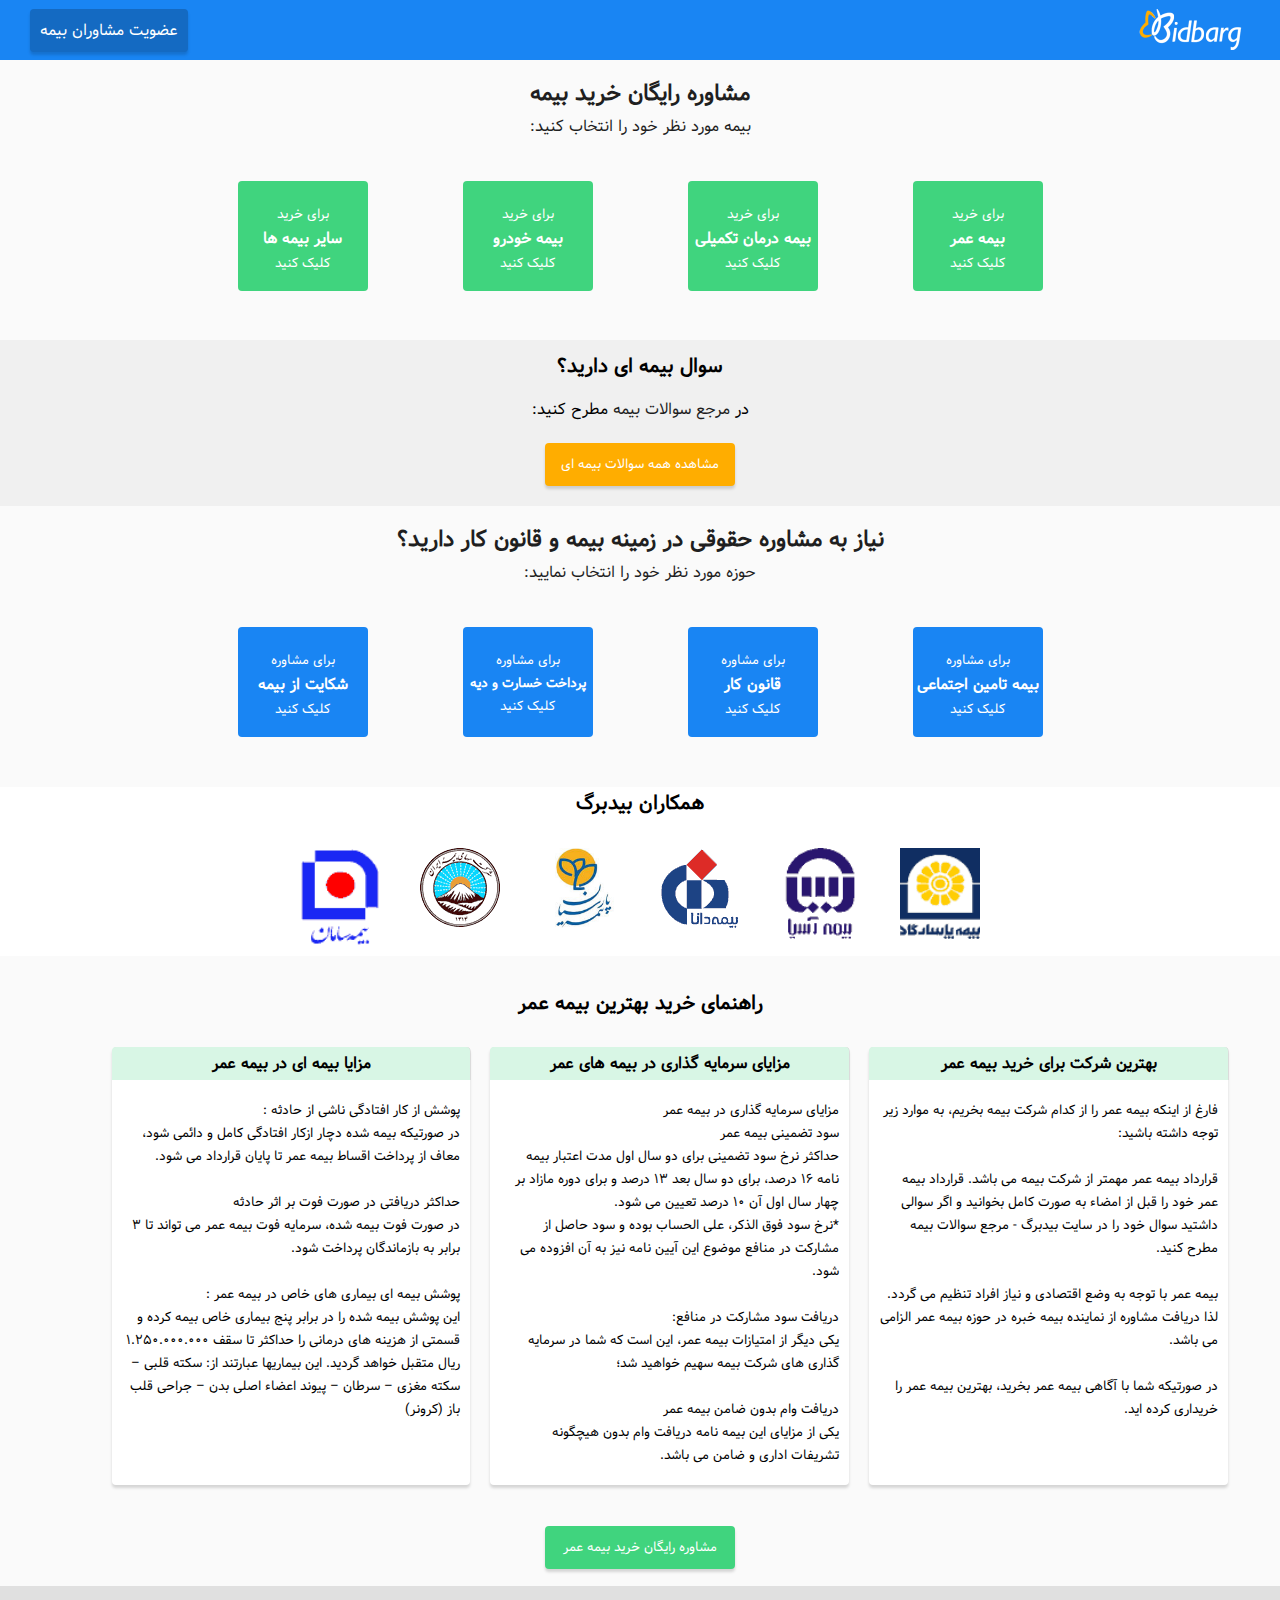
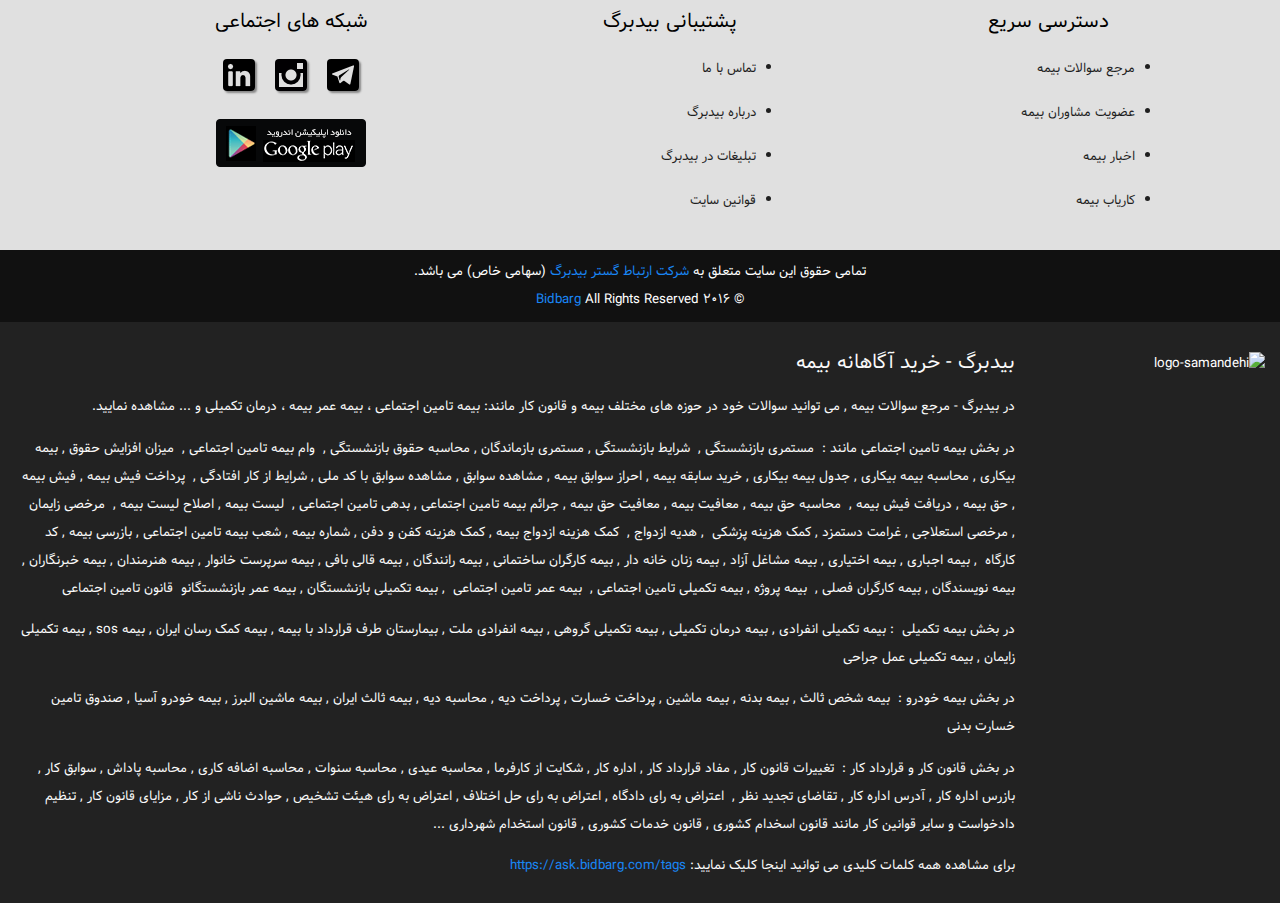
==== index.html @ 969e29fb "first commit" ====
<!DOCTYPE html>
<html dir="rtl" lang="fa">
<head>
	<meta charset="utf-8" >
	<title>بیدبرگ - خرید آگاهانه بیمه عمر, بیمه خودرو, مشاوره تامین اجتماعی ...</title>
	<meta name="description" content="با بیدبرگ خرید آگاهانه بیمه را تجربه کنید. خرید بیمه عمر , بیمه شخص ثالث خودرو , بیمه بدنه ماشین ,    بیمه تکمیلی درمان بیمه و مشاوره بیمه تامین اجتماعی ..." />
    <meta name="viewport" content="width=device-width, initial-scale=1">
    <link rel="shortcut icon" href="images/fav192.png">
    <link rel="apple-touch-icon"  href="fav.gif">
    <link rel="icon" type="images/png" href="fav.gif">
    <link rel="manifest" href="images/oglogo.png">
	<meta property="og:images" content="images/oglogo.png" />

	<link rel="canonical" href="http://www.bidbarg.com/">

<!-- Open Graph data -->
<meta property="og:title" content="بیدبرگ - خرید آگاهانه بیمه" />
<meta property="og:type" content="article" />
<meta property="og:url" content="https://www.bidbarg.com/" />
<meta property="og:image" content="images/oglogo.png" />
<meta property="og:description" content="مشاوره رایگان خرید بیمه عمر" />
<meta name="google-site-verification" content="wdwf4Q3WFoq5-4fQZ4vcpife8LYsNQEJZaXjw0Ot8ys" />
<script>
  (function(i,s,o,g,r,a,m){i['GoogleAnalyticsObject']=r;i[r]=i[r]||function(){
  (i[r].q=i[r].q||[]).push(arguments)},i[r].l=1*new Date();a=s.createElement(o),
  m=s.getElementsByTagName(o)[0];a.async=1;a.src=g;m.parentNode.insertBefore(a,m)
  })(window,document,'script','https://www.google-analytics.com/analytics.js','ga');
  ga('create', 'UA-73842179-1', 'auto');
  ga('send', 'pageview');
</script>
    <meta name="language" content="Fa"/>
    <meta name="document-type" content="Public" />
    <meta name="document-rating" content="General" />
    <meta name="resource-type" content="document" />
    <!--Twitter-->  
    <meta name="twitter:card" content="summary">
    <meta name="twitter:site" content="@bidbarg_com">
    <meta name="twitter:title" content="بیدبرگ - منتخب اخبار بیمه و آموزش بیمه و سوابق بیمه">
    <meta name="twitter:app:name:iphone" content="بیدبرگ - منتخب اخبار بیمه و آموزش بیمه و سوابق بیمه">
    <meta name="twitter:app:name:ipad" content="بیدبرگ - منتخب اخبار بیمه و آموزش بیمه و سوابق بیمه">
    <meta name="twitter:app:name:googleplay" content="بیدبرگ - منتخب اخبار بیمه و آموزش بیمه و سوابق بیمه">
    <meta name="twitter:app:url:googleplay" content="https://play.google.com/store/apps/details?id=ir.bidbarg.app.ask&hl=en">
    <meta name="twitter:app:id:iphone" content="">
    <meta name="twitter:app:id:ipad" content="">
    <meta name="twitter:app:id:googleplay" content="">
    <meta name="twitter:creator" content="bidbarg_com">


    <!--Facebook-->
    <!-- Social: Facebook / Open Graph -->
    <meta property="og:type" content="website"/>
    <meta property="og:site_name" content="بیدبرگ - منتخب اخبار بیمه و آموزش بیمه و سوابق بیمه">
    <meta property="og:title" content="بیدبرگ - منتخب اخبار بیمه و آموزش بیمه و سوابق بیمه"/>
    <meta property="og:image" content="https://news.bidbarg.com/wp-content/uploads/2016/02/logo-20-e1454761062288.png"/>
    <meta property="og:url" content="">
    <meta property="article:publisher" content="https://www.facebook.com/Bidbarg.ir">

    <!--Google+-->
    <link href="https://plus.google.com/u/0/+BidbargIrsocialmedia" rel="publisher" />

  <meta name="rights" content="کلیه حقوق مادی و معنوی این سایت محفوظ است" />
  <meta name="geo.region" content="IR-06" />
  <meta name="geo.placename" content="تهران، تهران، ايران" />
  <meta name="geo.position" content="35.702288, 51.406669" />

</head>
<body>
	<div id="wrap">
		<header id="header">
			<div id="topheader" class="clear">
				<a class="logo" href="https://goo.gl/SmcCgn"><img alt="بیدبرگ - خرید آگاهانه بیمه" src="images/logo.png"></a>
				<a class="ozviat" href="https://goo.gl/5ZAYoA">عضویت مشاوران بیمه</a>
			</div>
		</header>
		<div id="box" class="clear">
			<h1>مشاوره رایگان خرید بیمه</h1>
			<h4>بیمه مورد نظر خود را انتخاب کنید:</h4>
			<div class="bime">
				<ul>
					<li class="arz">
						<a class="bi1" href="https://goo.gl/a7gHiF">
							<div>
								<span>برای خرید</span>
								<h3>بیمه عمر</h3>
								<span>کلیک کنید</span>
							</div>
						</a>
					</li>
					<li class="arz">
						<a class="bi2" href="https://goo.gl/1cMaff">
							<div>
								<span>برای خرید</span>
								<h3>بیمه درمان تکمیلی</h3>
								<span>کلیک کنید</span>
							</div>
						</a>
					</li>
					<li class="arz">
						<a class="bi3" href="https://goo.gl/219jgK">
							<div>
								<span>برای خرید</span>
								<h3>بیمه خودرو</h3>
								<span>کلیک کنید</span>
							</div>
						</a>
					</li>
					<li class="arz">
						<a class="bi4" href="https://goo.gl/6LXWDy">
							<div>
								<span>برای خرید</span>
								<h3>سایر بیمه ها</h3>
								<span>کلیک کنید</span>
							</div>
						</a>
					</li>
					</ul>
			</div>
		</div>
				<div id="soal" class="clear">
			<h2>سوال بیمه ای دارید؟</h2>
			<h4>در <a href="https://goo.gl/Wj9JeP">مرجع سوالات بیمه</a> مطرح کنید:</h4>
			<a class="tarh" href="https://goo.gl/xYTXvY"  target="_blank">مشاهده همه سوالات بیمه ای</a>
		</div>
			<div id="box2" class="clear">
			<h1><a href="#box2" style="color: #1f1f1f;">نیاز به مشاوره حقوقی در زمینه بیمه  و قانون کار دارید؟ </a></h1>
			<h4>حوزه مورد نظر خود را انتخاب نمایید:</h4>
			<div class="bime">
				<ul>
					<li class="arz">
						<a class="bi5" href="https://goo.gl/Ji8LPc">
							<div>
								<span>برای مشاوره</span>
								<h3>بیمه تامین اجتماعی</h3>
								<span>کلیک کنید</span>
							</div>
						</a>	
					</li>
					<li class="arz">
						<a class="bi6" href="https://goo.gl/0VQVKo">
							<div>
								<span>برای مشاوره</span>
								<h3>قانون کار</h3>
								<span>کلیک کنید</span>
							</div>
						</a>
					</li>
					<li class="arz">
						<a class="bi7" href="https://goo.gl/vthC1I">
							<div>
								<span>برای مشاوره</span>
								<h3 style="font-size: inherit;">پرداخت خسارت و دیه</h3>
								<span>کلیک کنید</span>
							</div>
						</a>
					</li>
					<li class="arz">
						<a class="bi8" href="https://goo.gl/8YQO4d">
							<div>
								<span>برای مشاوره</span>
								<h3>شکایت از بیمه</h3>
								<span>کلیک کنید</span>
							</div>
						</a>
					</li>
				</ul>
			</div>
		</div>

		<div id="hamkaran" class="clear">
			<h2 style="font-weight:bolder;">همکاران بیدبرگ</h2>
			<div style="display: table; margin: auto;" >
			<figure class="arz">
				<img alt="بیمه پاسارگاد" src="images/pasargad.png">
			</figure>
			<figure class="arz">
				<img alt="بیمه آسیا" src="images/asia.png">
			</figure>
			<figure class="arz">
				<img alt="بیمه دانا" src="images/dana.png">
			</figure>
			<figure class="arz">
				<img alt="بیمه پارسیان" src="images/parsian.jpg">
			</figure>
			<figure class="arz">
				<img alt="بیمه ایران" src="images/iran.png">
			</figure>
			<figure class="arz">
				<img alt="بیمه سامان" src="images/saman.png">
			</figure>
			</div>
		</div>
		<div id="abzarak" class="clear">
			<h2 style="text-align: center; font-weight:bolder;">راهنمای خرید بهترین بیمه عمر</h2>
			<div class="widget">
				<a href="https://goo.gl/JNvRI7"> <h2 class="onvan" > بهترین شرکت برای خرید بیمه عمر </h2></a>
				<p>فارغ از اینکه بیمه عمر را از کدام شرکت بیمه بخریم، به موارد زیر توجه داشته باشید:

قرارداد بیمه عمر مهمتر از شرکت بیمه می باشد. قرارداد بیمه عمر خود را قبل از امضاء به صورت کامل بخوانید و اگر سوالی داشتید سوال خود را در سایت بیدبرگ - مرجع سوالات بیمه مطرح کنید. 

بیمه عمر با توجه به وضع اقتصادی و نیاز افراد تنظیم می گردد. لذا دریافت مشاوره از نماینده بیمه خبره در حوزه بیمه عمر الزامی می باشد.

در صورتیکه شما با آگاهی بیمه عمر بخرید، بهترین بیمه عمر را خریداری کرده اید.
&nbsp;
&nbsp;
</p>
			</div>
			<div class="widget">
				<a href="https://goo.gl/F0o0hr"><h2 class="onvan">مزایای سرمایه گذاری در بیمه های عمر</h2></a>
				<p>مزایای سرمایه گذاری در بیمه عمر
سود تضمینی بیمه عمر
حداکثر نرخ سود تضمینی برای دو سال اول مدت اعتبار بیمه نامه ۱۶ درصد، برای دو سال بعد ۱۳ درصد و برای دوره مازاد بر چهار سال اول آن ۱۰ درصد تعیین می شود.
*نرخ سود فوق الذکر، علی الحساب بوده و سود حاصل از مشارکت در منافع موضوع این آیین نامه نیز به آن افزوده می شود.

دریافت سود مشارکت در منافع:
یکی دیگر از امتیازات بیمه عمر، این است که شما در سرمایه گذاری های شرکت بیمه سهیم خواهید شد؛ 

دریافت وام بدون ضامن بیمه عمر
یکی از مزایای این بیمه نامه دریافت وام بدون هیچگونه تشریفات اداری و ضامن می باشد.</p>
			</div>
			<div class="widget">
				<a href="https://goo.gl/vKuWbA"><h2 class="onvan">مزایا بیمه ای در بیمه عمر</h2></a>
				<p>پوشش از کار افتادگی ناشی از حادثه :
در صورتیکه بیمه شده دچار ازکار افتادگی کامل و دائمی شود، معاف از پرداخت اقساط بیمه عمر تا پایان قرارداد می شود.

حداکثر دریافتی در صورت فوت بر اثر حادثه
در صورت فوت بیمه شده، سرمایه فوت بیمه عمر می تواند تا 3 برابر به بازماندگان پرداخت شود.

پوشش بیمه ای بیماری های خاص در بیمه عمر :
 این پوشش بیمه شده را در برابر پنج بیماری خاص بیمه کرده و قسمتی از هزینه های درمانی را حداکثر تا سقف ۱.۲۵۰.۰۰۰.۰۰۰ ریال متقبل خواهد گردید. این بیماریها عبارتند از: سکته قلبی – سکته مغزی – سرطان – پیوند اعضاء اصلی بدن – جراحی قلب باز (کرونر)
&nbsp;
&nbsp;
</p>
			</div>
		</div>
<div id="abzarak2">
		<a class="tarh" href="https://goo.gl/plWZSC">مشاوره رایگان خرید بیمه عمر</a>
		</div>
		<div class="topfooter clear">
			<div class="widget-footer">
				<h2>دسترسی سریع</h2>
				<ul>
					<li>
						<a href="https://goo.gl/IAm11s">مرجع سوالات بیمه</a>
					</li>
					<li>
						<a href="https://goo.gl/Io77C1">عضویت مشاوران بیمه</a>
					</li>
					<li>
						<a href="https://goo.gl/xnYKs9">اخبار بیمه</a>
					</li>
					<li>
						<a href="https://goo.gl/Q28qO0">کاریاب بیمه</a>
					</li>
				</ul>
			</div>
			<div class="widget-footer">
				<h2>پشتیبانی بیدبرگ</h2>
				<ul>
					<li>
						<a href="https://goo.gl/kkPc25">تماس با ما</a>
					</li>
					<li>
						<a href="https://goo.gl/LQw2XG">درباره بیدبرگ</a>
					</li>
					<li>
						<a href="https://goo.gl/aWf2jM">تبلیغات در بیدبرگ</a>
					</li>
					<li>
						<a href="https://goo.gl/uMZ7FU">قوانین سایت</a>
					</li>
				</ul>
			</div>
			<div class="widget-footer">
				<h2>شبکه های اجتماعی</h2>
				<div id="ejt" class="clear">
					<a href="https://www.bidbarg.com/telegram.html" target="_blank">
						<img alt="کانال تلگرام بیمه بیدبرگ" src="images/telegram.png">
					</a>
					<a href="https://goo.gl/dmy7wo" target="_blank">
						<img alt="اینستاگرام بیدبرگ" src="images/instagram.png">
					</a>
					<a href="https://goo.gl/LFSzZO" target="_blank">
						<img alt="لینکدین بیدبرگ" src="images/linkdin.png">
					</a>
				</div>
				<a class="app" href="https://goo.gl/F170QU" target="_blank">
						<img alt="برنامه اندروید بیمه" src="images/app.png">
				</a>
			</div>
		</div>
		<footer id="copyright">تمامی حقوق این سایت متعلق به <a href="https://www.bidbarg.com/">شرکت ارتباط گستر بیدبرگ</a> (سهامی خاص) می باشد. <br>
			© 2016 <a href="https://www.bidbarg.com/">Bidbarg</a> All Rights Reserved
		</footer>
		<footer id="footer" class="clear">
				<figure>
					<img id='rgvjesgtwlaonbqergvj' style='cursor:pointer' onclick='window.open("https://logo.samandehi.ir/Verify.aspx?id=30423&p=xlaoobpdaodsuiwkxlao", "Popup","toolbar=no, scrollbars=no, location=no, statusbar=no, menubar=no, resizable=0, width=450, height=630, top=30")' alt='logo-samandehi' src='https://logo.samandehi.ir/logo.aspx?id=30423&p=qftilymashwlodrfqfti'/>
				</figure>
				<div id="matn">
				<h2><span style="color: #fafafa;"><a style="color: #fafafa;" href="https://www.bidbarg.com/">بیدبرگ</a> - <a style="color: #fafafa;" href="https://www.bidbarg.com/">خرید آگاهانه بیمه</a></span></h2>
				<P><span style="color: #fafafa;"><span lang="ar-SA"><span lang="fa-IR">در بیدبرگ - مرجع سوالات بیمه , می توانید سوالات خود در حوزه های مختلف بیمه و قانون کار مانند: بیمه تامین اجتماعی ، بیمه عمر بیمه ، درمان تکمیلی و ... مشاهده نمایید.</span></span></span></P>
<P>
<span style="color: #fafafa;"><span lang="ar-SA"><span lang="fa-IR">در بخش بیمه تامین اجتماعی مانند :</span></span>  <a style="color: #fafafa;" href="https://news.bidbarg.com/%D9%85%D8%B3%D8%AA%D9%85%D8%B1%DB%8C-%D8%A8%D8%A7%D8%B2%D9%86%D8%B4%D8%B3%D8%AA%DA%AF%DB%8C-%D8%A8%DB%8C%D9%85%D9%87-%D8%AA%D8%A7%D9%85%DB%8C%D9%86-%D8%A7%D8%AC%D8%AA%D9%85%D8%A7%D8%B9%DB%8C/">مستمری بازنشستگی</a> ,  <a style="color: #fafafa;" href="https://ask.bidbarg.com/%D8%A8%DB%8C%D9%85%D9%87-%D8%AA%D8%A7%D9%85%DB%8C%D9%86-%D8%A7%D8%AC%D8%AA%D9%85%D8%A7%D8%B9%DB%8C/%D9%85%D8%B3%D8%AA%D9%85%D8%B1%DB%8C+%D8%A8%D8%A7%D8%B2%D9%86%D8%B4%D8%B3%D8%AA%DA%AF%DB%8C/%D8%B4%D8%B1%D8%A7%DB%8C%D8%B7-%D8%A8%D8%A7%D8%B2%D9%86%D8%B4%D8%B3%D8%AA%DA%AF%DB%8C">شرایط بازنشستگی</a> , <a style="color: #fafafa;" href="https://ask.bidbarg.com/%D8%A8%DB%8C%D9%85%D9%87-%D8%AA%D8%A7%D9%85%DB%8C%D9%86-%D8%A7%D8%AC%D8%AA%D9%85%D8%A7%D8%B9%DB%8C/%D9%85%D8%B3%D8%AA%D9%85%D8%B1%DB%8C+%D8%A8%D8%A7%D8%B2%D9%86%D8%B4%D8%B3%D8%AA%DA%AF%DB%8C/%D8%A8%DB%8C%D9%85%D9%87-%D8%A8%D8%A7%D8%B2%D9%85%D8%A7%D9%86%D8%AF%DA%AF%D8%A7%D9%86">مستمری بازماندگان</a> , <a style="color: #fafafa;" href="https://ask.bidbarg.com/%D8%A8%DB%8C%D9%85%D9%87-%D8%AA%D8%A7%D9%85%DB%8C%D9%86-%D8%A7%D8%AC%D8%AA%D9%85%D8%A7%D8%B9%DB%8C/%D9%85%D8%B3%D8%AA%D9%85%D8%B1%DB%8C+%D8%A8%D8%A7%D8%B2%D9%86%D8%B4%D8%B3%D8%AA%DA%AF%DB%8C/%D9%85%D8%AD%D8%A7%D8%B3%D8%A8%D9%87-%D9%85%D8%B3%D8%AA%D9%85%D8%B1%DB%8C">محاسبه حقوق بازنشستگی</a> ,  <a style="color: #fafafa;" href="https://ask.bidbarg.com/%D8%A8%DB%8C%D9%85%D9%87-%D8%AA%D8%A7%D9%85%DB%8C%D9%86-%D8%A7%D8%AC%D8%AA%D9%85%D8%A7%D8%B9%DB%8C/%D9%88%D8%A7%D9%85-%D8%A8%DB%8C%D9%85%D9%87-%D8%AA%D8%A7%D9%85%DB%8C%D9%86-%D8%A7%D8%AC%D8%AA%D9%85%D8%A7%D8%B9%DB%8C">وام بیمه تامین اجتماعی</a> ,  <a style="color: #fafafa;" href="https://ask.bidbarg.com/%D8%A8%DB%8C%D9%85%D9%87-%D8%AA%D8%A7%D9%85%DB%8C%D9%86-%D8%A7%D8%AC%D8%AA%D9%85%D8%A7%D8%B9%DB%8C/%D9%85%D8%B3%D8%AA%D9%85%D8%B1%DB%8C+%D8%A8%D8%A7%D8%B2%D9%86%D8%B4%D8%B3%D8%AA%DA%AF%DB%8C/%D9%85%D8%AD%D8%A7%D8%B3%D8%A8%D9%87-%D9%85%D8%B3%D8%AA%D9%85%D8%B1%DB%8C">میزان افزایش حقوق</a> , <a style="color: #fafafa;" href="https://news.bidbarg.com/%D8%A8%DB%8C%D9%85%D9%87-%D8%A8%DB%8C%DA%A9%D8%A7%D8%B1%DB%8C-%D8%A8%DB%8C%D9%85%D9%87-%D8%AA%D8%A7%D9%85%DB%8C%D9%86-%D8%A7%D8%AC%D8%AA%D9%85%D8%A7%D8%B9%DB%8C/">بیمه بیکاری</a> , <a style="color: #fafafa;" href="https://ask.bidbarg.com/%D8%A8%DB%8C%D9%85%D9%87-%D8%AA%D8%A7%D9%85%DB%8C%D9%86-%D8%A7%D8%AC%D8%AA%D9%85%D8%A7%D8%B9%DB%8C/%D8%A8%DB%8C%D9%85%D9%87-%D8%A8%DB%8C%DA%A9%D8%A7%D8%B1%DB%8C">محاسبه بیمه بیکاری</a> , <a style="color: #fafafa;" href="https://news.bidbarg.com/%D8%A8%DB%8C%D9%85%D9%87-%D8%A8%DB%8C%DA%A9%D8%A7%D8%B1%DB%8C-%D8%A8%DB%8C%D9%85%D9%87-%D8%AA%D8%A7%D9%85%DB%8C%D9%86-%D8%A7%D8%AC%D8%AA%D9%85%D8%A7%D8%B9%DB%8C/">جدول بیمه بیکاری</a> ,<span lang="ar-SA"><span lang="fa-IR"> <a style="color: #fafafa;" href="https://ask.bidbarg.com/%D8%A8%DB%8C%D9%85%D9%87-%D8%AA%D8%A7%D9%85%DB%8C%D9%86-%D8%A7%D8%AC%D8%AA%D9%85%D8%A7%D8%B9%DB%8C/%D8%B3%D8%A7%D8%A8%D9%82%D9%87-%D8%A8%DB%8C%D9%85%D9%87/%D8%A7%D9%86%D8%AA%D9%82%D8%A7%D9%84-%D8%B3%D8%A7%D8%A8%D9%82%D9%87-%D8%A8%DB%8C%D9%86-%D8%B5%D9%86%D8%AF%D9%88%D9%82-%D8%A8%DB%8C%D9%85%D9%87">خرید سابقه بیمه</a> , <a style="color: #fafafa;" href="https://ask.bidbarg.com/%D9%82%D8%A7%D9%86%D9%88%D9%86-%DA%A9%D8%A7%D8%B1-%D8%AD%D9%84-%D8%A7%D8%AE%D8%AA%D9%84%D8%A7%D9%81/%D8%B4%DA%A9%D8%A7%DB%8C%D8%AA-%D8%A7%D8%B2-%DA%A9%D8%A7%D8%B1%D9%81%D8%B1%D9%85%D8%A7/%D8%A7%D8%AD%D8%B1%D8%A7%D8%B2-%D8%B3%D9%88%D8%A7%D8%A8%D9%82-%D8%A8%DB%8C%D9%85%D9%87">احراز سوابق بیمه</a> , <a style="color: #fafafa;" href="https://news.bidbarg.com/%D8%B3%D8%A7%D8%A8%D9%82%D9%87-%D8%B3%D9%88%D8%A7%D8%A8%D9%82-%D8%A8%DB%8C%D9%85%D9%87-%D8%AA%D8%A7%D9%85%DB%8C%D9%86-%D8%A7%D8%AC%D8%AA%D9%85%D8%A7%D8%B9%DB%8C/">مشاهده سوابق</a> , <a style="color: #fafafa;" href="https://ask.bidbarg.com/7891/%D9%85%D8%B4%D8%A7%D9%87%D8%AF%D9%87-%D8%B3%D8%A7%D8%A8%D9%82%D9%87-%D8%A8%DB%8C%D9%85%D9%87-%D8%AA%D8%A7%D9%85%DB%8C%D9%86-%D8%A7%D8%AC%D8%AA%D9%85%D8%A7%D8%B9%DB%8C-%D9%85%D9%84%DB%8C">مشاهده سوابق با کد ملی</a> ,</span></span> <a style="color: #fafafa;" href="https://ask.bidbarg.com/%D8%A8%DB%8C%D9%85%D9%87-%D8%AA%D8%A7%D9%85%DB%8C%D9%86-%D8%A7%D8%AC%D8%AA%D9%85%D8%A7%D8%B9%DB%8C/%D8%A7%D8%B2%DA%A9%D8%A7%D8%B1%D8%A7%D9%81%D8%AA%D8%A7%D8%AF%DA%AF%DB%8C">شرایط از کار افتادگی</a> ,  <a style="color: #fafafa;" href="https://ask.bidbarg.com/%D8%A8%DB%8C%D9%85%D9%87-%D8%AA%D8%A7%D9%85%DB%8C%D9%86-%D8%A7%D8%AC%D8%AA%D9%85%D8%A7%D8%B9%DB%8C/%D9%BE%D8%B1%D8%AF%D8%A7%D8%AE%D8%AA-%D8%AD%D9%82-%D8%A8%DB%8C%D9%85%D9%87-%D8%AA%D8%A7%D9%85%DB%8C%D9%86-%D8%A7%D8%AC%D8%AA%D9%85%D8%A7%D8%B9%DB%8C/%D9%BE%D8%B1%D8%AF%D8%A7%D8%AE%D8%AA-%D9%81%DB%8C%D8%B4-%D8%AD%D9%82-%D8%A8%DB%8C%D9%85%D9%87">پرداخت فیش بیمه</a> , <a style="color: #fafafa;" href="https://ask.bidbarg.com/%D8%A8%DB%8C%D9%85%D9%87-%D8%AA%D8%A7%D9%85%DB%8C%D9%86-%D8%A7%D8%AC%D8%AA%D9%85%D8%A7%D8%B9%DB%8C/%D9%BE%D8%B1%D8%AF%D8%A7%D8%AE%D8%AA-%D8%AD%D9%82-%D8%A8%DB%8C%D9%85%D9%87-%D8%AA%D8%A7%D9%85%DB%8C%D9%86-%D8%A7%D8%AC%D8%AA%D9%85%D8%A7%D8%B9%DB%8C">فیش بیمه</a> , <a style="color: #fafafa;" href="https://ask.bidbarg.com/%D8%A8%DB%8C%D9%85%D9%87-%D8%AA%D8%A7%D9%85%DB%8C%D9%86-%D8%A7%D8%AC%D8%AA%D9%85%D8%A7%D8%B9%DB%8C/%D9%BE%D8%B1%D8%AF%D8%A7%D8%AE%D8%AA-%D8%AD%D9%82-%D8%A8%DB%8C%D9%85%D9%87-%D8%AA%D8%A7%D9%85%DB%8C%D9%86-%D8%A7%D8%AC%D8%AA%D9%85%D8%A7%D8%B9%DB%8C">حق بیمه</a> , <a style="color: #fafafa;" href="https://ask.bidbarg.com/%D8%A8%DB%8C%D9%85%D9%87-%D8%AA%D8%A7%D9%85%DB%8C%D9%86-%D8%A7%D8%AC%D8%AA%D9%85%D8%A7%D8%B9%DB%8C/%D9%BE%D8%B1%D8%AF%D8%A7%D8%AE%D8%AA-%D8%AD%D9%82-%D8%A8%DB%8C%D9%85%D9%87-%D8%AA%D8%A7%D9%85%DB%8C%D9%86-%D8%A7%D8%AC%D8%AA%D9%85%D8%A7%D8%B9%DB%8C">دریافت فیش بیمه</a> ,  <a style="color: #fafafa;" href="https://ask.bidbarg.com/%D8%A8%DB%8C%D9%85%D9%87-%D8%AA%D8%A7%D9%85%DB%8C%D9%86-%D8%A7%D8%AC%D8%AA%D9%85%D8%A7%D8%B9%DB%8C/%D9%BE%D8%B1%D8%AF%D8%A7%D8%AE%D8%AA-%D8%AD%D9%82-%D8%A8%DB%8C%D9%85%D9%87-%D8%AA%D8%A7%D9%85%DB%8C%D9%86-%D8%A7%D8%AC%D8%AA%D9%85%D8%A7%D8%B9%DB%8C/%D9%85%D8%AD%D8%A7%D8%B3%D8%A8%D9%87-%D8%AD%D9%82-%D8%A8%DB%8C%D9%85%D9%87">محاسبه حق بیمه</a> , <a style="color: #fafafa;" href="https://ask.bidbarg.com/%D8%A8%DB%8C%D9%85%D9%87-%D8%AA%D8%A7%D9%85%DB%8C%D9%86-%D8%A7%D8%AC%D8%AA%D9%85%D8%A7%D8%B9%DB%8C/%D9%BE%D8%B1%D8%AF%D8%A7%D8%AE%D8%AA-%D8%AD%D9%82-%D8%A8%DB%8C%D9%85%D9%87-%D8%AA%D8%A7%D9%85%DB%8C%D9%86-%D8%A7%D8%AC%D8%AA%D9%85%D8%A7%D8%B9%DB%8C/%D9%85%D8%B9%D8%A7%D9%81%DB%8C%D8%AA-%D8%A8%DB%8C%D9%85%D9%87">معافیت بیمه</a> , <a style="color: #fafafa;" href="https://ask.bidbarg.com/%D8%A8%DB%8C%D9%85%D9%87-%D8%AA%D8%A7%D9%85%DB%8C%D9%86-%D8%A7%D8%AC%D8%AA%D9%85%D8%A7%D8%B9%DB%8C/%D9%BE%D8%B1%D8%AF%D8%A7%D8%AE%D8%AA-%D8%AD%D9%82-%D8%A8%DB%8C%D9%85%D9%87-%D8%AA%D8%A7%D9%85%DB%8C%D9%86-%D8%A7%D8%AC%D8%AA%D9%85%D8%A7%D8%B9%DB%8C/%D9%85%D8%B9%D8%A7%D9%81%DB%8C%D8%AA-%D8%A8%DB%8C%D9%85%D9%87">معافیت حق بیمه</a> , <a style="color: #fafafa;" href="https://ask.bidbarg.com/%D8%A8%DB%8C%D9%85%D9%87-%D8%AA%D8%A7%D9%85%DB%8C%D9%86-%D8%A7%D8%AC%D8%AA%D9%85%D8%A7%D8%B9%DB%8C/%D8%AC%D8%B1%DB%8C%D9%85%D9%87-%D8%A8%DB%8C%D9%85%D9%87">جرائم بیمه تامین اجتماعی</a> , <a style="color: #fafafa;" href="https://ask.bidbarg.com/%D8%A8%DB%8C%D9%85%D9%87-%D8%AA%D8%A7%D9%85%DB%8C%D9%86-%D8%A7%D8%AC%D8%AA%D9%85%D8%A7%D8%B9%DB%8C/%D8%AC%D8%B1%DB%8C%D9%85%D9%87-%D8%A8%DB%8C%D9%85%D9%87">بدهی تامین اجتماعی</a> ,  <a style="color: #fafafa;" href="https://news.bidbarg.com/%D8%A2%D9%85%D9%88%D8%B2%D8%B4-%DA%AF%D8%A7%D9%85-%D8%A8%D9%87-%DA%AF%D8%A7%D9%85-%D9%84%DB%8C%D8%B3%D8%AA-%D8%A8%DB%8C%D9%85%D9%87-%D8%AA%D8%A7%D9%85%DB%8C%D9%86-%D8%A7%D8%AC%D8%AA%D9%85%D8%A7%D8%B9/">لیست بیمه</a> , <a style="color: #fafafa;" href="https://ask.bidbarg.com/%D8%A8%DB%8C%D9%85%D9%87-%D8%AA%D8%A7%D9%85%DB%8C%D9%86-%D8%A7%D8%AC%D8%AA%D9%85%D8%A7%D8%B9%DB%8C/%D9%84%DB%8C%D8%B3%D8%AA-%D8%A8%DB%8C%D9%85%D9%87">اصلاح لیست بیمه</a> ,  <a style="color: #fafafa;" href="https://ask.bidbarg.com/%D8%A8%DB%8C%D9%85%D9%87-%D8%AA%D8%A7%D9%85%DB%8C%D9%86-%D8%A7%D8%AC%D8%AA%D9%85%D8%A7%D8%B9%DB%8C/%D8%A7%D8%B3%D8%AA%D8%B1%D8%A7%D8%AD%D8%AA-%D9%BE%D8%B2%D8%B4%DA%A9%DB%8C/%D9%85%D8%B1%D8%AE%D8%B5%DB%8C-%D8%B2%D8%A7%DB%8C%D9%85%D8%A7%D9%86">مرخصی زایمان</a> , <a style="color: #fafafa;" href="https://ask.bidbarg.com/%D8%A8%DB%8C%D9%85%D9%87-%D8%AA%D8%A7%D9%85%DB%8C%D9%86-%D8%A7%D8%AC%D8%AA%D9%85%D8%A7%D8%B9%DB%8C/%D8%A7%D8%B3%D8%AA%D8%B1%D8%A7%D8%AD%D8%AA-%D9%BE%D8%B2%D8%B4%DA%A9%DB%8C">مرخصی استعلاجی</a> , <a style="color: #fafafa;" href="https://ask.bidbarg.com/%D8%A8%DB%8C%D9%85%D9%87-%D8%AA%D8%A7%D9%85%DB%8C%D9%86-%D8%A7%D8%AC%D8%AA%D9%85%D8%A7%D8%B9%DB%8C/%D8%A7%D8%B3%D8%AA%D8%B1%D8%A7%D8%AD%D8%AA-%D9%BE%D8%B2%D8%B4%DA%A9%DB%8C/%D8%BA%D8%B1%D8%A7%D9%85%D8%AA-%D8%AF%D8%B3%D8%AA%D9%85%D8%B2%D8%AF">غرامت دستمزد</a> , <a style="color: #fafafa;" href="https://ask.bidbarg.com/%D8%A8%DB%8C%D9%85%D9%87-%D8%AA%D8%A7%D9%85%DB%8C%D9%86-%D8%A7%D8%AC%D8%AA%D9%85%D8%A7%D8%B9%DB%8C/%D8%A7%D8%B3%D8%AA%D8%B1%D8%A7%D8%AD%D8%AA-%D9%BE%D8%B2%D8%B4%DA%A9%DB%8C/%DA%A9%D9%85%DA%A9-%D9%87%D8%B2%DB%8C%D9%86%D9%87-%D9%BE%D8%B2%D8%B4%DA%A9%DB%8C">کمک هزینه پزشکی</a>  , <a style="color: #fafafa;" href="https://ask.bidbarg.com/%D8%A8%DB%8C%D9%85%D9%87-%D8%AA%D8%A7%D9%85%DB%8C%D9%86-%D8%A7%D8%AC%D8%AA%D9%85%D8%A7%D8%B9%DB%8C/%DA%A9%D9%85%DA%A9-%D9%87%D8%B2%DB%8C%D9%86%D9%87-%D8%A7%D8%B2%D8%AF%D9%88%D8%A7%D8%AC">هدیه ازدواج</a> ,  <a style="color: #fafafa;" href="https://ask.bidbarg.com/%D8%A8%DB%8C%D9%85%D9%87-%D8%AA%D8%A7%D9%85%DB%8C%D9%86-%D8%A7%D8%AC%D8%AA%D9%85%D8%A7%D8%B9%DB%8C/%DA%A9%D9%85%DA%A9-%D9%87%D8%B2%DB%8C%D9%86%D9%87-%D8%A7%D8%B2%D8%AF%D9%88%D8%A7%D8%AC">کمک هزینه ازدواج بیمه</a> , <a style="color: #fafafa;" href="https://ask.bidbarg.com/%D8%A8%DB%8C%D9%85%D9%87-%D8%AA%D8%A7%D9%85%DB%8C%D9%86-%D8%A7%D8%AC%D8%AA%D9%85%D8%A7%D8%B9%DB%8C/%DA%A9%D9%85%DA%A9-%D9%87%D8%B2%DB%8C%D9%86%D9%87-%DA%A9%D9%81%D9%86-%D9%88-%D8%AF%D9%81%D9%86">کمک هزینه کفن و دفن</a> , <a style="color: #fafafa;" href="https://ask.bidbarg.com/%D8%A8%DB%8C%D9%85%D9%87-%D8%AA%D8%A7%D9%85%DB%8C%D9%86-%D8%A7%D8%AC%D8%AA%D9%85%D8%A7%D8%B9%DB%8C/%D8%B4%D9%85%D8%A7%D8%B1%D9%87-%D8%A8%DB%8C%D9%85%D9%87">شماره بیمه</a> , <a style="color: #fafafa;" href="https://ask.bidbarg.com/%D8%A8%DB%8C%D9%85%D9%87-%D8%AA%D8%A7%D9%85%DB%8C%D9%86-%D8%A7%D8%AC%D8%AA%D9%85%D8%A7%D8%B9%DB%8C/%D8%B4%D8%B9%D8%A8-%D8%A8%DB%8C%D9%85%D9%87-%D8%AA%D8%A7%D9%85%DB%8C%D9%86-%D8%A7%D8%AC%D8%AA%D9%85%D8%A7%D8%B9%DB%8C">شعب بیمه تامین اجتماعی</a> , <a style="color: #fafafa;" href="https://ask.bidbarg.com/%D8%A8%DB%8C%D9%85%D9%87-%D8%AA%D8%A7%D9%85%DB%8C%D9%86-%D8%A7%D8%AC%D8%AA%D9%85%D8%A7%D8%B9%DB%8C/%D8%A8%D8%A7%D8%B2%D8%B1%D8%B3%DB%8C-%D8%AA%D8%A7%D9%85%DB%8C%D9%86-%D8%A7%D8%AC%D8%AA%D9%85%D8%A7%D8%B9%DB%8C">بازرسی بیمه</a> , <a style="color: #fafafa;" href="https://ask.bidbarg.com/%D8%A8%DB%8C%D9%85%D9%87-%D8%AA%D8%A7%D9%85%DB%8C%D9%86-%D8%A7%D8%AC%D8%AA%D9%85%D8%A7%D8%B9%DB%8C/%D9%84%DB%8C%D8%B3%D8%AA-%D8%A8%DB%8C%D9%85%D9%87/%DA%A9%D8%AF-%DA%A9%D8%A7%D8%B1%DA%AF%D8%A7%D9%87">کد کارگاه</a>  , <a style="color: #fafafa;" href="https://ask.bidbarg.com/%D8%A8%DB%8C%D9%85%D9%87-%D8%AA%D8%A7%D9%85%DB%8C%D9%86-%D8%A7%D8%AC%D8%AA%D9%85%D8%A7%D8%B9%DB%8C/%D8%A8%DB%8C%D9%85%D9%87-%D8%A7%D8%AC%D8%A8%D8%A7%D8%B1%DB%8C">بیمه اجباری</a> , <a style="color: #fafafa;" href="https://ask.bidbarg.com/%D8%A8%DB%8C%D9%85%D9%87-%D8%AA%D8%A7%D9%85%DB%8C%D9%86-%D8%A7%D8%AC%D8%AA%D9%85%D8%A7%D8%B9%DB%8C/%D8%A8%DB%8C%D9%85%D9%87-%D8%A7%D8%AE%D8%AA%DB%8C%D8%A7%D8%B1%DB%8C-%D8%AE%D9%88%DB%8C%D8%B4-%D9%81%D8%B1%D9%85%D8%A7/%D8%A8%DB%8C%D9%85%D9%87-%D8%A7%D8%AE%D8%AA%DB%8C%D8%A7%D8%B1%DB%8C">بیمه اختیاری</a> , <a style="color: #fafafa;" href="https://ask.bidbarg.com/%D8%A8%DB%8C%D9%85%D9%87-%D8%AA%D8%A7%D9%85%DB%8C%D9%86-%D8%A7%D8%AC%D8%AA%D9%85%D8%A7%D8%B9%DB%8C/%D8%A8%DB%8C%D9%85%D9%87-%D8%A7%D8%AE%D8%AA%DB%8C%D8%A7%D8%B1%DB%8C-%D8%AE%D9%88%DB%8C%D8%B4-%D9%81%D8%B1%D9%85%D8%A7">بیمه مشاغل آزاد</a> , <a style="color: #fafafa;" href="https://ask.bidbarg.com/%D8%A8%DB%8C%D9%85%D9%87-%D8%AA%D8%A7%D9%85%DB%8C%D9%86-%D8%A7%D8%AC%D8%AA%D9%85%D8%A7%D8%B9%DB%8C/%D8%A8%DB%8C%D9%85%D9%87-%D8%A7%D8%AE%D8%AA%DB%8C%D8%A7%D8%B1%DB%8C-%D8%AE%D9%88%DB%8C%D8%B4-%D9%81%D8%B1%D9%85%D8%A7/%D8%A8%DB%8C%D9%85%D9%87-%D8%B2%D9%86%D8%A7%D9%86-%D8%AE%D8%A7%D9%86%D9%87-%D8%AF%D8%A7%D8%B1">بیمه زنان خانه دار</a> , <a style="color: #fafafa;" href="https://ask.bidbarg.com/%D8%A8%DB%8C%D9%85%D9%87-%D8%AA%D8%A7%D9%85%DB%8C%D9%86-%D8%A7%D8%AC%D8%AA%D9%85%D8%A7%D8%B9%DB%8C/%D8%A8%DB%8C%D9%85%D9%87-%D8%A7%D8%AE%D8%AA%DB%8C%D8%A7%D8%B1%DB%8C-%D8%AE%D9%88%DB%8C%D8%B4-%D9%81%D8%B1%D9%85%D8%A7/%D8%A8%DB%8C%D9%85%D9%87-%DA%A9%D8%A7%D8%B1%DA%AF%D8%B1%D8%A7%D9%86-%D8%B3%D8%A7%D8%AE%D8%AA%D9%85%D8%A7%D9%86%DB%8C">بیمه کارگران ساختمانی</a> , <a style="color: #fafafa;" href="https://ask.bidbarg.com/%D8%A8%DB%8C%D9%85%D9%87-%D8%AA%D8%A7%D9%85%DB%8C%D9%86-%D8%A7%D8%AC%D8%AA%D9%85%D8%A7%D8%B9%DB%8C/%D8%A8%DB%8C%D9%85%D9%87-%D8%A7%D8%AE%D8%AA%DB%8C%D8%A7%D8%B1%DB%8C-%D8%AE%D9%88%DB%8C%D8%B4-%D9%81%D8%B1%D9%85%D8%A7/%D8%A8%DB%8C%D9%85%D9%87-%D8%B1%D8%A7%D9%86%D9%86%D8%AF%DA%AF%D8%A7%D9%86">بیمه رانندگان</a> , <a style="color: #fafafa;" href="https://ask.bidbarg.com/%D8%A8%DB%8C%D9%85%D9%87-%D8%AA%D8%A7%D9%85%DB%8C%D9%86-%D8%A7%D8%AC%D8%AA%D9%85%D8%A7%D8%B9%DB%8C/%D8%A8%DB%8C%D9%85%D9%87-%D8%A7%D8%AE%D8%AA%DB%8C%D8%A7%D8%B1%DB%8C-%D8%AE%D9%88%DB%8C%D8%B4-%D9%81%D8%B1%D9%85%D8%A7/%D8%A8%DB%8C%D9%85%D9%87-%D9%82%D8%A7%D9%84%DB%8C-%D8%A8%D8%A7%D9%81%DB%8C">بیمه قالی بافی</a> , <a style="color: #fafafa;" href="https://ask.bidbarg.com/%D8%A8%DB%8C%D9%85%D9%87-%D8%AA%D8%A7%D9%85%DB%8C%D9%86-%D8%A7%D8%AC%D8%AA%D9%85%D8%A7%D8%B9%DB%8C/%D8%A8%DB%8C%D9%85%D9%87-%D8%A7%D8%AE%D8%AA%DB%8C%D8%A7%D8%B1%DB%8C-%D8%AE%D9%88%DB%8C%D8%B4-%D9%81%D8%B1%D9%85%D8%A7">بیمه سرپرست خانوار</a> , <a style="color: #fafafa;" href="https://ask.bidbarg.com/%D8%A8%DB%8C%D9%85%D9%87-%D8%AA%D8%A7%D9%85%DB%8C%D9%86-%D8%A7%D8%AC%D8%AA%D9%85%D8%A7%D8%B9%DB%8C/%D8%A8%DB%8C%D9%85%D9%87-%D8%A7%D8%AE%D8%AA%DB%8C%D8%A7%D8%B1%DB%8C-%D8%AE%D9%88%DB%8C%D8%B4-%D9%81%D8%B1%D9%85%D8%A7">بیمه هنرمندان</a> , <a style="color: #fafafa;" href="https://ask.bidbarg.com/%D8%A8%DB%8C%D9%85%D9%87-%D8%AA%D8%A7%D9%85%DB%8C%D9%86-%D8%A7%D8%AC%D8%AA%D9%85%D8%A7%D8%B9%DB%8C/%D8%A8%DB%8C%D9%85%D9%87-%D8%A7%D8%AE%D8%AA%DB%8C%D8%A7%D8%B1%DB%8C-%D8%AE%D9%88%DB%8C%D8%B4-%D9%81%D8%B1%D9%85%D8%A7">بیمه خبرنگاران</a> , <a style="color: #fafafa;" href="https://ask.bidbarg.com/%D8%A8%DB%8C%D9%85%D9%87-%D8%AA%D8%A7%D9%85%DB%8C%D9%86-%D8%A7%D8%AC%D8%AA%D9%85%D8%A7%D8%B9%DB%8C/%D8%A8%DB%8C%D9%85%D9%87-%D8%A7%D8%AE%D8%AA%DB%8C%D8%A7%D8%B1%DB%8C-%D8%AE%D9%88%DB%8C%D8%B4-%D9%81%D8%B1%D9%85%D8%A7">بیمه نویسندگان</a> , <a style="color: #fafafa;" href="https://ask.bidbarg.com/%D8%A8%DB%8C%D9%85%D9%87-%D8%AA%D8%A7%D9%85%DB%8C%D9%86-%D8%A7%D8%AC%D8%AA%D9%85%D8%A7%D8%B9%DB%8C/%D8%A8%DB%8C%D9%85%D9%87-%D8%A7%D8%AE%D8%AA%DB%8C%D8%A7%D8%B1%DB%8C-%D8%AE%D9%88%DB%8C%D8%B4-%D9%81%D8%B1%D9%85%D8%A7">بیمه کارگران فصلی</a> ,  <a style="color: #fafafa;" href="https://ask.bidbarg.com/%D8%A8%DB%8C%D9%85%D9%87-%D8%AA%D8%A7%D9%85%DB%8C%D9%86-%D8%A7%D8%AC%D8%AA%D9%85%D8%A7%D8%B9%DB%8C/%D8%A8%DB%8C%D9%85%D9%87-%D8%A7%D8%AC%D8%A8%D8%A7%D8%B1%DB%8C">بیمه پروژه</a> , <a style="color: #fafafa;" href="https://ask.bidbarg.com/%D8%A8%DB%8C%D9%85%D9%87-%D8%AA%DA%A9%D9%85%DB%8C%D9%84%DB%8C/%D8%A8%DB%8C%D9%85%D9%87-%D8%AA%DA%A9%D9%85%DB%8C%D9%84%DB%8C-%DA%AF%D8%B1%D9%88%D9%87%DB%8C/%D8%A8%DB%8C%D9%85%D9%87-%D8%AA%DA%A9%D9%85%DB%8C%D9%84%DB%8C-%D8%AA%D8%A7%D9%85%DB%8C%D9%86-%D8%A7%D8%AC%D8%AA%D9%85%D8%A7%D8%B9%DB%8C">بیمه تکمیلی تامین اجتماعی</a> ,  <a style="color: #fafafa;" href="https://ask.bidbarg.com/%D8%A8%DB%8C%D9%85%D9%87-%D8%B9%D9%85%D8%B1-%D9%88-%D8%B3%D8%B1%D9%85%D8%A7%DB%8C%D9%87-%DA%AF%D8%B0%D8%A7%D8%B1%DB%8C">بیمه عمر تامین اجتماعی</a>  , <a style="color: #fafafa;" href="https://ask.bidbarg.com/%D8%A8%DB%8C%D9%85%D9%87-%D8%AA%DA%A9%D9%85%DB%8C%D9%84%DB%8C/%D8%A8%DB%8C%D9%85%D9%87-%D8%AA%DA%A9%D9%85%DB%8C%D9%84%DB%8C-%D8%A8%D8%A7%D8%B2%D9%86%D8%B4%D8%B3%D8%AA%DA%AF%D8%A7%D9%86">بیمه تکمیلی بازنشستگان</a> , <a style="color: #fafafa;" href="https://ask.bidbarg.com/%D8%A8%DB%8C%D9%85%D9%87-%D8%B9%D9%85%D8%B1-%D9%88-%D8%B3%D8%B1%D9%85%D8%A7%DB%8C%D9%87-%DA%AF%D8%B0%D8%A7%D8%B1%DB%8C">بیمه عمر بازنشستگان</a>و <a style="color: #fafafa;" title="همه چیز در مورد قانون تامین اجتماعی" href="https://news.bidbarg.com/%d9%82%d8%a7%d9%86%d9%88%d9%86-%d8%aa%d8%a7%d9%85%db%8c%d9%86-%d8%a7%d8%ac%d8%aa%d9%85%d8%a7%d8%b9%db%8c/"> قانون تامین اجتماعی</a></span></p>

<P><span style="color: #fafafa;">در بخش <a style="color: #fafafa;" href="https://ask.bidbarg.com/%D8%A8%DB%8C%D9%85%D9%87-%D8%AA%DA%A9%D9%85%DB%8C%D9%84%DB%8C">بیمه تکمیلی </a> : <a style="color: #fafafa;" href="https://ask.bidbarg.com/%D8%A8%DB%8C%D9%85%D9%87-%D8%AA%DA%A9%D9%85%DB%8C%D9%84%DB%8C/%D8%A8%DB%8C%D9%85%D9%87-%D8%AA%DA%A9%D9%85%DB%8C%D9%84%DB%8C-%D8%A7%D9%86%D9%81%D8%B1%D8%A7%D8%AF%DB%8C">بیمه تکمیلی انفرادی</a> , <a style="color: #fafafa;" href="https://ask.bidbarg.com/%D8%A8%DB%8C%D9%85%D9%87-%D8%AA%DA%A9%D9%85%DB%8C%D9%84%DB%8C">بیمه درمان تکمیلی</a> , <a style="color: #fafafa;" href="https://ask.bidbarg.com/%D8%A8%DB%8C%D9%85%D9%87-%D8%AA%DA%A9%D9%85%DB%8C%D9%84%DB%8C/%D8%A8%DB%8C%D9%85%D9%87-%D8%AA%DA%A9%D9%85%DB%8C%D9%84%DB%8C-%DA%AF%D8%B1%D9%88%D9%87%DB%8C">بیمه تکمیلی گروهی</a> , <a style="color: #fafafa;" href="https://ask.bidbarg.com/143/%D8%A8%DB%8C%D9%85%D9%87-%D8%AF%D8%B1%D9%85%D8%A7%D9%86-%D8%AA%DA%A9%D9%85%DB%8C%D9%84%DB%8C-%D8%A7%D9%86%D9%81%D8%B1%D8%A7%D8%AF%DB%8C">بیمه انفرادی ملت</a> , <a style="color: #fafafa;" href="https://ask.bidbarg.com/tag/%D8%A8%DB%8C%D9%85%D8%A7%D8%B1%D8%B3%D8%AA%D8%A7%D9%86-%D8%B7%D8%B1%D9%81-%D9%82%D8%B1%D8%A7%D8%B1%D8%AF%D8%A7%D8%AF">بیمارستان طرف قرارداد با بیمه</a> , <a style="color: #fafafa;" href="https://ask.bidbarg.com/tag/%D8%A8%DB%8C%D9%85%D9%87-%DA%A9%D9%85%DA%A9-%D8%B1%D8%B3%D8%A7%D9%86-%D8%A7%DB%8C%D8%B1%D8%A7%D9%86">بیمه کمک رسان ایران</a> , <a style="color: #fafafa;" href="https://ask.bidbarg.com/tag/%D8%A8%DB%8C%D9%85%D9%87-%DA%A9%D9%85%DA%A9-%D8%B1%D8%B3%D8%A7%D9%86-%D8%A7%DB%8C%D8%B1%D8%A7%D9%86">بیمه sos</a> , <a style="color: #fafafa;" href="https://ask.bidbarg.com/5817/%D8%B2%D8%A7%DB%8C%D9%85%D8%A7%D9%86-%D8%A8%DB%8C%D9%85%D9%87-%D8%AA%DA%A9%D9%85%DB%8C%D9%84%DB%8C-%D8%A7%D9%86%D9%81%D8%B1%D8%A7%D8%AF%DB%8C">بیمه تکمیلی زایمان</a> , <a style="color: #fafafa;" href="https://ask.bidbarg.com/12679/%D8%A8%DB%8C%D9%85%D9%87-%D8%AF%D8%B1%D9%85%D8%A7%D9%86-%D8%AA%DA%A9%D9%85%DB%8C%D9%84%DB%8C-%D8%B9%D9%85%D9%84-%D8%AC%D8%B1%D8%A7%D8%AD%DB%8C-%D8%AF%D9%88%D8%B1%D9%87-%D8%A7%D9%86%D8%AA%D8%B8%D8%A7%D8%B1">بیمه تکمیلی عمل جراحی</a></span></p>

<P><span style="color: #fafafa;">در بخش <a style="color: #fafafa;" href="https://ask.bidbarg.com/%D8%A8%DB%8C%D9%85%D9%87-%D8%B4%D8%AE%D8%B5-%D8%AB%D8%A7%D9%84%D8%AB">بیمه خودرو</a> :  <a style="color: #fafafa;" href="https://ask.bidbarg.com/%D8%A8%DB%8C%D9%85%D9%87-%D8%B4%D8%AE%D8%B5-%D8%AB%D8%A7%D9%84%D8%AB">بیمه شخص ثالث</a> , <a style="color: #fafafa;" href="https://ask.bidbarg.com/%D8%A8%DB%8C%D9%85%D9%87-%D8%A8%D8%AF%D9%86%D9%87">بیمه بدنه</a> , <a style="color: #fafafa;" href="https://ask.bidbarg.com/%D8%A8%DB%8C%D9%85%D9%87-%D8%B4%D8%AE%D8%B5-%D8%AB%D8%A7%D9%84%D8%AB">بیمه ماشین</a> , <a style="color: #fafafa;" href="https://ask.bidbarg.com/%D8%A8%DB%8C%D9%85%D9%87-%D8%B4%D8%AE%D8%B5-%D8%AB%D8%A7%D9%84%D8%AB/%D9%BE%D8%B1%D8%AF%D8%A7%D8%AE%D8%AA-%D8%AE%D8%B3%D8%A7%D8%B1%D8%AA">پرداخت خسارت</a> , <a style="color: #fafafa;" href="https://ask.bidbarg.com/%D9%BE%D8%B1%D8%AF%D8%A7%D8%AE%D8%AA-%D8%AF%DB%8C%D9%87">پرداخت دیه</a> , <a style="color: #fafafa;" href="https://ask.bidbarg.com/%D9%BE%D8%B1%D8%AF%D8%A7%D8%AE%D8%AA-%D8%AF%DB%8C%D9%87">محاسبه دیه</a> , <a style="color: #fafafa;" href="https://ask.bidbarg.com/%D8%A8%DB%8C%D9%85%D9%87-%D8%B4%D8%AE%D8%B5-%D8%AB%D8%A7%D9%84%D8%AB">بیمه ثالث ایران</a> , <a style="color: #fafafa;" href="https://ask.bidbarg.com/%D8%A8%DB%8C%D9%85%D9%87-%D8%B4%D8%AE%D8%B5-%D8%AB%D8%A7%D9%84%D8%AB">بیمه ماشین البرز</a> , <a style="color: #fafafa;" href="https://ask.bidbarg.com/%D8%A8%DB%8C%D9%85%D9%87-%D8%B4%D8%AE%D8%B5-%D8%AB%D8%A7%D9%84%D8%AB">بیمه</a></span><span style="color: #fafafa;"><a style="color: #fafafa;" href="https://ask.bidbarg.com/%D8%A8%DB%8C%D9%85%D9%87-%D8%B4%D8%AE%D8%B5-%D8%AB%D8%A7%D9%84%D8%AB"> خودرو آسیا</a> , <a style="color: #fafafa;" href="https://ask.bidbarg.com/%D8%A8%DB%8C%D9%85%D9%87-%D8%B4%D8%AE%D8%B5-%D8%AB%D8%A7%D9%84%D8%AB/%D8%B5%D9%86%D8%AF%D9%88%D9%82-%D8%AA%D8%A7%D9%85%DB%8C%D9%86-%D8%AE%D8%B3%D8%A7%D8%B1%D8%AA-%D8%A8%D8%AF%D9%86%DB%8C">صندوق تامین خسارت بدنی</a></span></p>

<P><span style="color: #fafafa;">در بخش <a style="color: #fafafa;" href="https://news.bidbarg.com/%D9%82%D8%A7%D9%86%D9%88%D9%86-%DA%A9%D8%A7%D8%B1-%D9%88-%D8%AC%D8%B2%DB%8C%DB%8C%D8%A7%D8%AA-%D9%82%D8%A7%D9%86%D9%88%D9%86%DB%8C-%D9%82%D8%B1%D8%A7%D8%B1%D8%AF%D8%A7%D8%AF-%DA%A9%D8%A7%D8%B1/">قانون کار</a> و <a style="color: #fafafa;" href="https://news.bidbarg.com/%D9%82%D8%A7%D9%86%D9%88%D9%86-%DA%A9%D8%A7%D8%B1-%D9%88-%D8%AC%D8%B2%DB%8C%DB%8C%D8%A7%D8%AA-%D9%82%D8%A7%D9%86%D9%88%D9%86%DB%8C-%D9%82%D8%B1%D8%A7%D8%B1%D8%AF%D8%A7%D8%AF-%DA%A9%D8%A7%D8%B1/">قرارداد کار</a> :  <a style="color: #fafafa;" href="https://ask.bidbarg.com/%D9%82%D8%A7%D9%86%D9%88%D9%86-%DA%A9%D8%A7%D8%B1-%D8%AD%D9%84-%D8%A7%D8%AE%D8%AA%D9%84%D8%A7%D9%81">تغییرات قانون کار</a> , <a style="color: #fafafa;" href="https://ask.bidbarg.com/%D9%82%D8%A7%D9%86%D9%88%D9%86-%DA%A9%D8%A7%D8%B1-%D8%AD%D9%84-%D8%A7%D8%AE%D8%AA%D9%84%D8%A7%D9%81/%D9%82%D8%B1%D8%A7%D8%B1%D8%AF%D8%A7%D8%AF-%DA%A9%D8%A7%D8%B1">مفاد قرارداد کار</a> , <a style="color: #fafafa;" href="https://news.bidbarg.com/%D9%84%DB%8C%D8%B3%D8%AA-%D8%A7%D8%AF%D8%A7%D8%B1%D9%87-%DA%A9%D8%A7%D8%B1-%D8%AA%D9%87%D8%B1%D8%A7%D9%86/">اداره کار</a> , <a style="color: #fafafa;" href="https://ask.bidbarg.com/%D9%82%D8%A7%D9%86%D9%88%D9%86-%DA%A9%D8%A7%D8%B1-%D8%AD%D9%84-%D8%A7%D8%AE%D8%AA%D9%84%D8%A7%D9%81/%D8%B4%DA%A9%D8%A7%DB%8C%D8%AA-%D8%A7%D8%B2-%DA%A9%D8%A7%D8%B1%D9%81%D8%B1%D9%85%D8%A7">شکایت از کارفرما</a> , <a style="color: #fafafa;" href="https://ask.bidbarg.com/%D9%82%D8%A7%D9%86%D9%88%D9%86-%DA%A9%D8%A7%D8%B1-%D8%AD%D9%84-%D8%A7%D8%AE%D8%AA%D9%84%D8%A7%D9%81/%D8%B9%DB%8C%D8%AF%DB%8C-%D8%B3%D9%86%D9%88%D8%A7%D8%AA-%D9%85%D8%B2%D8%A7%DB%8C%D8%A7%DB%8C-%D9%82%D8%A7%D9%86%D9%88%D9%86-%DA%A9%D8%A7%D8%B1">محاسبه عیدی</a> , <a style="color: #fafafa;" href="https://ask.bidbarg.com/%D9%82%D8%A7%D9%86%D9%88%D9%86-%DA%A9%D8%A7%D8%B1-%D8%AD%D9%84-%D8%A7%D8%AE%D8%AA%D9%84%D8%A7%D9%81/%D8%B9%DB%8C%D8%AF%DB%8C-%D8%B3%D9%86%D9%88%D8%A7%D8%AA-%D9%85%D8%B2%D8%A7%DB%8C%D8%A7%DB%8C-%D9%82%D8%A7%D9%86%D9%88%D9%86-%DA%A9%D8%A7%D8%B1">محاسبه سنوات</a> , <a style="color: #fafafa;" href="https://ask.bidbarg.com/%D9%82%D8%A7%D9%86%D9%88%D9%86-%DA%A9%D8%A7%D8%B1-%D8%AD%D9%84-%D8%A7%D8%AE%D8%AA%D9%84%D8%A7%D9%81/%D8%B9%DB%8C%D8%AF%DB%8C-%D8%B3%D9%86%D9%88%D8%A7%D8%AA-%D9%85%D8%B2%D8%A7%DB%8C%D8%A7%DB%8C-%D9%82%D8%A7%D9%86%D9%88%D9%86-%DA%A9%D8%A7%D8%B1">محاسبه اضافه کاری</a> , <a style="color: #fafafa;" href="https://ask.bidbarg.com/%D9%82%D8%A7%D9%86%D9%88%D9%86-%DA%A9%D8%A7%D8%B1-%D8%AD%D9%84-%D8%A7%D8%AE%D8%AA%D9%84%D8%A7%D9%81/%D8%B9%DB%8C%D8%AF%DB%8C-%D8%B3%D9%86%D9%88%D8%A7%D8%AA-%D9%85%D8%B2%D8%A7%DB%8C%D8%A7%DB%8C-%D9%82%D8%A7%D9%86%D9%88%D9%86-%DA%A9%D8%A7%D8%B1">محاسبه پاداش</a> , <a style="color: #fafafa;" href="https://news.bidbarg.com/%D8%B3%D8%A7%D8%A8%D9%82%D9%87-%D8%B3%D9%88%D8%A7%D8%A8%D9%82-%D8%A8%DB%8C%D9%85%D9%87-%D8%AA%D8%A7%D9%85%DB%8C%D9%86-%D8%A7%D8%AC%D8%AA%D9%85%D8%A7%D8%B9%DB%8C/">سوابق کار</a> , <a style="color: #fafafa;" href="https://ask.bidbarg.com/%D9%82%D8%A7%D9%86%D9%88%D9%86-%DA%A9%D8%A7%D8%B1-%D8%AD%D9%84-%D8%A7%D8%AE%D8%AA%D9%84%D8%A7%D9%81/%D8%A7%D8%AF%D8%A7%D8%B1%D9%87-%DA%A9%D8%A7%D8%B1">بازرس اداره کار</a> , <a style="color: #fafafa;" href="https://ask.bidbarg.com/%D9%82%D8%A7%D9%86%D9%88%D9%86-%DA%A9%D8%A7%D8%B1-%D8%AD%D9%84-%D8%A7%D8%AE%D8%AA%D9%84%D8%A7%D9%81/%D8%A7%D8%AF%D8%A7%D8%B1%D9%87-%DA%A9%D8%A7%D8%B1">آدرس اداره کار</a> , <a style="color: #fafafa;" href="https://ask.bidbarg.com/%D9%82%D8%A7%D9%86%D9%88%D9%86-%DA%A9%D8%A7%D8%B1-%D8%AD%D9%84-%D8%A7%D8%AE%D8%AA%D9%84%D8%A7%D9%81/%D8%AA%D9%82%D8%A7%D8%B6%D8%A7%DB%8C-%D8%AA%D8%AC%D8%AF%DB%8C%D8%AF-%D9%86%D8%B8%D8%B1">تقاضای تجدید نظر</a> ,  <a style="color: #fafafa;" href="https://ask.bidbarg.com/%D9%82%D8%A7%D9%86%D9%88%D9%86-%DA%A9%D8%A7%D8%B1-%D8%AD%D9%84-%D8%A7%D8%AE%D8%AA%D9%84%D8%A7%D9%81/%D8%A7%D8%B9%D8%AA%D8%B1%D8%A7%D8%B6-%D8%A8%D9%87-%D8%B1%D8%A7%DB%8C-%D8%AF%D8%A7%D8%AF%DA%AF%D8%A7%D9%87">اعتراض به رای دادگاه</a> , <a style="color: #fafafa;" href="https://ask.bidbarg.com/%D9%82%D8%A7%D9%86%D9%88%D9%86-%DA%A9%D8%A7%D8%B1-%D8%AD%D9%84-%D8%A7%D8%AE%D8%AA%D9%84%D8%A7%D9%81/%D8%A7%D8%B9%D8%AA%D8%B1%D8%A7%D8%B6-%D8%A8%D9%87-%D8%B1%D8%A7%DB%8C-%D8%AF%D8%A7%D8%AF%DA%AF%D8%A7%D9%87">اعتراض به رای حل اختلاف</a> , <a style="color: #fafafa;" href="https://ask.bidbarg.com/%D9%82%D8%A7%D9%86%D9%88%D9%86-%DA%A9%D8%A7%D8%B1-%D8%AD%D9%84-%D8%A7%D8%AE%D8%AA%D9%84%D8%A7%D9%81/%D8%A7%D8%B9%D8%AA%D8%B1%D8%A7%D8%B6-%D8%A8%D9%87-%D8%B1%D8%A7%DB%8C-%D8%AF%D8%A7%D8%AF%DA%AF%D8%A7%D9%87">اعتراض به رای هیئت تشخیص </a>, <a style="color: #fafafa;" href="https://ask.bidbarg.com/%D9%82%D8%A7%D9%86%D9%88%D9%86-%DA%A9%D8%A7%D8%B1-%D8%AD%D9%84-%D8%A7%D8%AE%D8%AA%D9%84%D8%A7%D9%81/%D8%AD%D9%88%D8%A7%D8%AF%D8%AB-%D9%86%D8%A7%D8%B4%DB%8C-%D8%A7%D8%B2-%DA%A9%D8%A7%D8%B1">حوادث ناشی از کار </a>, <a style="color: #fafafa;" href="https://ask.bidbarg.com/%D9%82%D8%A7%D9%86%D9%88%D9%86-%DA%A9%D8%A7%D8%B1-%D8%AD%D9%84-%D8%A7%D8%AE%D8%AA%D9%84%D8%A7%D9%81/%D8%B9%DB%8C%D8%AF%DB%8C-%D8%B3%D9%86%D9%88%D8%A7%D8%AA-%D9%85%D8%B2%D8%A7%DB%8C%D8%A7%DB%8C-%D9%82%D8%A7%D9%86%D9%88%D9%86-%DA%A9%D8%A7%D8%B1">مزایای قانون کار</a> , <a style="color: #fafafa;" href="https://ask.bidbarg.com/%D9%82%D8%A7%D9%86%D9%88%D9%86-%DA%A9%D8%A7%D8%B1-%D8%AD%D9%84-%D8%A7%D8%AE%D8%AA%D9%84%D8%A7%D9%81/%D8%AA%D9%86%D8%B8%DB%8C%D9%85-%D8%AF%D8%A7%D8%AF%D8%AE%D9%88%D8%A7%D8%B3%D8%AA">تنظیم دادخواست</a> و <a style="color: #fafafa;" href="https://ask.bidbarg.com/%D9%82%D8%A7%D9%86%D9%88%D9%86-%DA%A9%D8%A7%D8%B1-%D8%AD%D9%84-%D8%A7%D8%AE%D8%AA%D9%84%D8%A7%D9%81/%D8%B3%D8%A7%DB%8C%D8%B1-%D9%82%D9%88%D8%A7%D9%86%DB%8C%D9%86-%DA%A9%D8%A7%D8%B1">سایر قوانین کار</a> مانند <a style="color: #fafafa;" href="https://ask.bidbarg.com/%D9%82%D8%A7%D9%86%D9%88%D9%86-%D9%85%D8%AF%DB%8C%D8%B1%DB%8C%D8%AA-%D8%AE%D8%AF%D9%85%D8%A7%D8%AA-%DA%A9%D8%B4%D9%88%D8%B1%DB%8C">قانون اسخدام کشوری</a> , <a style="color: #fafafa;" href="https://ask.bidbarg.com/%D9%82%D8%A7%D9%86%D9%88%D9%86-%D9%85%D8%AF%DB%8C%D8%B1%DB%8C%D8%AA-%D8%AE%D8%AF%D9%85%D8%A7%D8%AA-%DA%A9%D8%B4%D9%88%D8%B1%DB%8C">قانون خدمات کشوری</a> , <a style="color: #fafafa;" href="https://ask.bidbarg.com/%D9%82%D8%A7%D9%86%D9%88%D9%86-%DA%A9%D8%A7%D8%B1-%D8%AD%D9%84-%D8%A7%D8%AE%D8%AA%D9%84%D8%A7%D9%81/%D8%B3%D8%A7%DB%8C%D8%B1-%D9%82%D9%88%D8%A7%D9%86%DB%8C%D9%86-%DA%A9%D8%A7%D8%B1">قانون استخدام شهرداری</a> ...</span></p>
<P><span style="color: #fafafa;">برای مشاهده <a style="color: #fafafa;" href="https://news.bidbarg.com/%d9%be%d8%b1%d8%b3%d8%b4-%d9%88-%d9%be%d8%a7%d8%b3%d8%ae-%d8%a8%db%8c%d9%85%d9%87-%d9%82%d8%a7%d9%86%d9%88%d9%86-%da%a9%d8%a7%d8%b1-%d8%a8%db%8c%d9%85%d9%87-%d8%b9%d9%85%d8%b1/">همه کلمات کلیدی</a> می توانید اینجا کلیک نمایید: <a style="color: #1985f3;" href="https://ask.bidbarg.com/tags">https://ask.bidbarg.com/tags</a></span></p>
					
				</div>
		</footer>
	</div>
	<noscript id="deferred-styles">
		    <link rel="stylesheet" type="text/css"  href="style.css" />
	</noscript>
	<script>
      var loadDeferredStyles = function() {
        var addStylesNode = document.getElementById("deferred-styles");
        var replacement = document.createElement("div");
        replacement.innerHTML = addStylesNode.textContent;
        document.body.appendChild(replacement)
        addStylesNode.parentElement.removeChild(addStylesNode);
      };
      var raf = requestAnimationFrame || mozRequestAnimationFrame ||
          webkitRequestAnimationFrame || msRequestAnimationFrame;
      if (raf) raf(function() { window.setTimeout(loadDeferredStyles, 0); });
      else window.addEventListener('load', loadDeferredStyles);
    </script>
</body>
</html>
---- style.css ----
@font-face {
font-family: 'Vazir-FD';
src: url('fonts/Vazir-FD.eot?#') format('eot'),  /* IE6?8 */
url('fonts/Vazir-FD.woff') format('woff'),  /* FF3.6+, IE9, Chrome6+, Saf5.1+*/
url('fonts/Vazir-FD.ttf') format('truetype');  /* Saf3?5, Chrome4+, FF3.5, Opera 10+ */
}
body {
	font-family: Vazir-FD;
	margin: 0;
	background: #e0e0e0;
	font-size: 10pt;
	direction: rtl;
}

h1, h2, h4, h5, h6 {
	font-weight: 100;
}
h3 {
	font-weight: bolder;
	margin: auto;
}

a {
	text-decoration: none;
	color: #1985f3;
}

#wrap {
	width: 100%;
	background: #fafafa;
	min-height: 700px;
	margin: 0 auto;
	max-width: 1366px;
}

#topheader {
	background: #1985f3;
	max-height: 60px;
}

#topheader .logo img {
	max-height: 44px;
	float: right;
	margin: 9px 35px;
}

#topheader .ozviat {
	float: left;
	display: block;
	margin: 9px 30px;
	background: #146ac2;
	color: #ffffff;
	padding: 8px 10px;
	font-size: 12pt;
	border-radius: 4px;
	box-shadow: 0 3px 3px rgba(0,0,0,.15);
}

#box , #box2 {
	background-color:#fafafa;
	background-size: cover;
	min-height: 250px;
	padding-top: 30px;
}

#box h1 , #box2 h1 {
	font-size: 17pt;
	margin-top: -15px;
	font-weight: 600;
}

#box h4 , #box2 h4 {
	font-size: 12pt;
	margin-top: -15px;
}

#box h1, #box h4 , #box2 h1, #box2 h4 {
	color: #1f1f1f;
	text-align: center;
}

#box .bime , #box2 .bime {
	width: 100%;
	max-width: 900px;
	margin: -15px auto;
}

#box .bime ul , #box2 .bime ul{
	list-style: none;
	padding: 0;
	margin: 0;
}

#box .bime a , #box2 .bime a {
	margin: 0 auto;
	display: block;
	width: 130px;
	height: 110px;
	text-align: center;
	font-size: 10pt;
	margin-top: 35px;
	position: relative;
	color: #fff;
	border-radius: 4px;
	-webkit-transition-duration: 0.3s;
	transition-duration: 0.3s;
	-webkit-transition-property: box-shadow, transform;
	transition-property: box-shadow, transform;
}

#box .bime a:hover, #topheader .ozviat:hover, #soal .tarh:hover, #abzarak2 .tarh:hover , #box2 .bime a:hover {
	box-shadow: 0 10px 10px -10px rgba(0, 0, 0, 0.8);
	-webkit-transform: scale(1.1);
	transform: scale(1.1);
}

#box .bime a div , #box2 .bime a div {
	position: absolute;
	margin: auto;
	display: block;
	width: 100%;
	height: 67px;
	left: 0;
	right: 0;
	top: 0;
	bottom: 0;
	box-sizing: border-box;
}

#box .bime a div span , #box2 .bime a div span {
	display: block;
}

#box .bime a div b , #box2 .bime a div b {
	font-size: 13px;
}

.bi1 {
	background: #40d47e;
}

.bi2 {
	background: #40d47e;
}

.bi3 {
	background: #40d47e;
}

.bi4 {
	background: #40d47e;
}

.bi5 {
	background: #1985f3;
}

.bi6 {
	background: #1985f3;
}

.bi7 {
	background: #1985f3;
}

.bi8 {
	background: #1985f3;
}

#soal {
	text-align: center;
	padding-bottom: 20px;
	background: #f0f0f0;
	padding: 20px;
}

#soal h2 {
	margin-top: -10px;
	font-weight:bolder;
}

#soal h4 {
	font-size: 12pt;
	margin: -5px auto 20px;
}

#soal h4 a {
	color: #1f1f1f;
}

#soal h4 a:hover {
	color: #125dab;
}

#soal .tarh {
	background: #ffad00;
	color: #fff;
	padding: 10px;
	display: block;
	width: 170px;
	margin: 0 auto;
	border-radius: 4px;
	box-shadow: 0 3px 3px rgba(0,0,0,.15);
}
#abzarak2 .tarh {
	background: #40d47e;
	color: #fff;
	text-align:center;
	padding: 10px;
	display: block;
	width: 170px;
	margin: 0 auto;
	border-radius: 4px;
	box-shadow: 0 3px 3px rgba(0,0,0,.15);
}
#hamkaran {
	display: inherit;
	margin: 0 auto;
	margin-top: -15px;
	background-color: #fff;
} 

#hamkaran h2 {
	text-align: center;
}

#hamkaran figure {
	margin: 0 20px;
}

#hamkaran figure img {
	width: 80px;
	height: auto;
	margin: 10px auto;
	display: table;
}

#abzarak {
	background: #fafafa;
	padding: 14px 42px 17px;

}
#abzarak2 {
	background: #fafafa;
	padding: 14px 42px 17px;

}

.widget {
	width: 30%;
	margin-left: 5%;
	float: right;
	background: #fff;
	min-height: 190px;
	margin: 10px;
	box-shadow: 0 3px 3px rgba(0,0,0,.15);
	border-radius: 4px;
}
.widget-footer {
	width: 30%;
	margin-left: 5%;
	float: right;
	background: #fff;
	min-height: 190px;
	margin: 10px;
}


.widget :nth-child(3n){
	margin-left: 0;
}

.widget p {
	white-space: pre-line;
	min-height: 135px;
	padding: 5px 10px;
	box-sizing: border-box;
}

.widget .onvan {
	text-align: center;
	background: #D8F6E5;
	margin-top: 0;
	font-size: 12pt;
	padding: 3px;
	border-radius: 4px 4px 0px 0px;
	box-shadow: 0.5px 0px  rgba(0,0,0,.15);
	color: black;
	font-weight:bold;

}

.widget .edm {
	display: block;
	clear: both;
	margin-left: 10px;
	text-align: left;
}
.widget-footer :nth-child(3n){
	margin-left: 0;
}

.widget-footer p {
	white-space: pre-line;
	min-height: 135px;
	padding: 5px 10px;
	box-sizing: border-box;
}

.topfooter {
	background: #e0e0e0;
	padding: 14px 42px 17px;
}

.topfooter .widget-footer {
	background: none;
}

.topfooter .widget-footer h2 {
	margin: -5px 0 8px;
	text-align: center;
}

.topfooter .widget-footer ul {
	padding: 0 10px;
	margin: 0px 68px;
	text-align: right;
	list-style: none;
}

.topfooter .widget-footer ul li a:before {
	content: " ";
	margin-left: 5px;
	border-radius: 10px;
	width: 5px;
	height: 5px;
	background: #1f1f1f;
	display: inline-block;
	margin: 0 -10px 3px 10px;
}

.topfooter  .widget-footer ul li a {
	font: 13px/44px Vazir-FD;
	color: #1f1f1f;
	padding: 10px 10px;
}

#ejt {
	display: table;
	margin: 10px auto;
}

#ejt a {
	display: block;
	float: right;
	clear: none;
}

#ejt img {
	max-width: 40px;
	border-radius: 4px;
	box-shadow: 2px 2px 2px #888;
	transition: 0.3s;
	margin: 10px;
}

#ejt img:hover {
	box-shadow: 0 0;
}

.topfooter .app {
	display: table;
	margin: 10px auto;
}
#app img:hover {
	box-shadow: 0 0;
}

#footer {
	background: #222;
	color: #fff;
	padding: 10px 15px;
}

#footer .footer {
	min-height: 270px;
}

#footer #matn {
	width: 80%;
	float: left;
	line-height: 28px;
}

#footer figure {
	float: right;
	width: 20%;
	margin: 20px 0;
}

#footer figure img {
	display: table;
	margin: 0 auto 5px;
}

#copyright {
	margin: 0;
	padding: 8px;
	background: #111;
	color: #fff;
	clear: both;
	text-align: center;
	line-height: 28px;
}

.clear:after {
	content: " ";
	display: block;
	clear: both;
}
.die{
	font-size:inherit;
}
.arz {
	float: right;
}
.bime .arz {
	width: 25%;
}
.arz-com {
	float: right;
}
.bime .arz-com {
	width: 25%;
}
@media (max-width: 960px){
	.widget, #footer #matn {
		width: 100% !important;
	}
	.widget-footer, #footer #matn {
		width: 100% !important;
	}
	#footer figure {
		display: table;
		margin: 10px auto !important;
		float: none !important;
		width: auto !important
	}
	#footer figure img {
		display: inline-block !important;
	}
	#hamkaran figure {
		margin: 0 !important
	}
	.topfooter .widget .widget-footer ul, .topfooter .widget .widget-footer  h2 {
		text-align: center;
		list-style: none !important;
	}
	.edm {
		display: table !important;
		margin: 0 auto !important
	}
}
@media all and (max-width: 768px) and (min-width: 420px) {
	#box , #box2 {
		padding-bottom: 15px;
	}
	.arz {
		width: 50% !important;
	}
	.arz-com {
		width: 50% !important;
	}
	.widget .widget-footer {
		margin: 10px 0;
	}
	.topfooter .widget-footer ul {
	margin: 0px 90px;
	}
}
@media all and (max-width: 420px) and (min-width: 260px) {
	#box , #box2 {
		padding-bottom: 15px;
	}
	.arz {
		width: 50% !important;
	}
	.arz-com {
		width: 50% !important;
	}
	#topheader .logo img, #topheader .ozviat {
		margin: 10px 8px !important;
	}
		.topfooter .widget-footer ul {
	margin: 0px 65px;
	}
}
/*! normalize.css v3.0.2 | MIT License | git.io/normalize */

/**
 * 1. Set default font family to sans-serif.
 * 2. Prevent iOS text size adjust after orientation change, without disabling
 *    user zoom.
 */

html {
  font-family: sans-serif; /* 1 */
  -ms-text-size-adjust: 100%; /* 2 */
  -webkit-text-size-adjust: 100%; /* 2 */
}

/**
 * Remove default margin.
 */

body {
  margin: 0; 
}

/* HTML5 display definitions
   ========================================================================== */

/**
 * Correct `block` display not defined for any HTML5 element in IE 8/9.
 * Correct `block` display not defined for `details` or `summary` in IE 10/11
 * and Firefox.
 * Correct `block` display not defined for `main` in IE 11.
 */

article,
aside,
details,
figcaption,
figure,
footer,
header,
hgroup,
main,
menu,
nav,
section,
summary {
  display: block;
}

/**
 * 1. Correct `inline-block` display not defined in IE 8/9.
 * 2. Normalize vertical alignment of `progress` in Chrome, Firefox, and Opera.
 */

audio,
canvas,
progress,
video {
  display: inline-block; /* 1 */
  vertical-align: baseline; /* 2 */
}

/**
 * Prevent modern browsers from displaying `audio` without controls.
 * Remove excess height in iOS 5 devices.
 */

audio:not([controls]) {
  display: none;
  height: 0;
}

/**
 * Address `[hidden]` styling not present in IE 8/9/10.
 * Hide the `template` element in IE 8/9/11, Safari, and Firefox < 22.
 */

[hidden],
template {
  display: none;
}

/* Links
   ========================================================================== */

/**
 * Remove the gray background color from active links in IE 10.
 */

a {
  background-color: transparent;
}

/**
 * Improve readability when focused and also mouse hovered in all browsers.
 */

a:active,
a:hover {
  outline: 0;
}

/* Text-level semantics
   ========================================================================== */

/**
 * Address styling not present in IE 8/9/10/11, Safari, and Chrome.
 */

abbr[title] {
  border-bottom: 1px dotted;
}

/**
 * Address style set to `bolder` in Firefox 4+, Safari, and Chrome.
 */

b,
strong {
  font-weight: bold;
}

/**
 * Address styling not present in Safari and Chrome.
 */

dfn {
  font-style: italic;
}

/**
 * Address variable `h1` font-size and margin within `section` and `article`
 * contexts in Firefox 4+, Safari, and Chrome.
 */

h1 {
  font-size: 2em;
  margin: 0.67em 0;
}

/**
 * Address styling not present in IE 8/9.
 */

mark {
  background: #ff0;
  color: #000;
}

/**
 * Address inconsistent and variable font size in all browsers.
 */

small {
  font-size: 80%;
}

/**
 * Prevent `sub` and `sup` affecting `line-height` in all browsers.
 */

sub,
sup {
  font-size: 75%;
  line-height: 0;
  position: relative;
  vertical-align: baseline;
}

sup {
  top: -0.5em;
}

sub {
  bottom: -0.25em;
}

/* Embedded content
   ========================================================================== */

/**
 * Remove border when inside `a` element in IE 8/9/10.
 */

img {
  border: 0;
}

/**
 * Correct overflow not hidden in IE 9/10/11.
 */

svg:not(:root) {
  overflow: hidden;
}

/* Grouping content
   ========================================================================== */

/**
 * Address differences between Firefox and other browsers.
 */

hr {
  -moz-box-sizing: content-box;
  box-sizing: content-box;
  height: 0;
}

/**
 * Contain overflow in all browsers.
 */

pre {
  overflow: auto;
}

/**
 * Address odd `em`-unit font size rendering in all browsers.
 */

code,
kbd,
pre,
samp {
  font-family: monospace, monospace;
  font-size: 1em;
}

/* Forms
   ========================================================================== */

/**
 * Known limitation: by default, Chrome and Safari on OS X allow very limited
 * styling of `select`, unless a `border` property is set.
 */

/**
 * 1. Correct color not being inherited.
 *    Known issue: affects color of disabled elements.
 * 2. Correct font properties not being inherited.
 * 3. Address margins set differently in Firefox 4+, Safari, and Chrome.
 */

button,
input,
optgroup,
select,
textarea {
  color: inherit; /* 1 */
  font: inherit; /* 2 */
  margin: 0; /* 3 */
}

/**
 * Address `overflow` set to `hidden` in IE 8/9/10/11.
 */

button {
  overflow: visible;
}

/**
 * Address inconsistent `text-transform` inheritance for `button` and `select`.
 * All other form control elements do not inherit `text-transform` values.
 * Correct `button` style inheritance in Firefox, IE 8/9/10/11, and Opera.
 * Correct `select` style inheritance in Firefox.
 */

button,
select {
  text-transform: none;
}

/**
 * 1. Avoid the WebKit bug in Android 4.0.* where (2) destroys native `audio`
 *    and `video` controls.
 * 2. Correct inability to style clickable `input` types in iOS.
 * 3. Improve usability and consistency of cursor style between image-type
 *    `input` and others.
 */

button,
html input[type="button"], /* 1 */
input[type="reset"],
input[type="submit"] {
  -webkit-appearance: button; /* 2 */
  cursor: pointer; /* 3 */
}

/**
 * Re-set default cursor for disabled elements.
 */

button[disabled],
html input[disabled] {
  cursor: default;
}

/**
 * Remove inner padding and border in Firefox 4+.
 */

button::-moz-focus-inner,
input::-moz-focus-inner {
  border: 0;
  padding: 0;
}

/**
 * Address Firefox 4+ setting `line-height` on `input` using `!important` in
 * the UA stylesheet.
 */

input {
  line-height: normal;
}

/**
 * It's recommended that you don't attempt to style these elements.
 * Firefox's implementation doesn't respect box-sizing, padding, or width.
 *
 * 1. Address box sizing set to `content-box` in IE 8/9/10.
 * 2. Remove excess padding in IE 8/9/10.
 */

input[type="checkbox"],
input[type="radio"] {
  box-sizing: border-box; /* 1 */
  padding: 0; /* 2 */
}

/**
 * Fix the cursor style for Chrome's increment/decrement buttons. For certain
 * `font-size` values of the `input`, it causes the cursor style of the
 * decrement button to change from `default` to `text`.
 */

input[type="number"]::-webkit-inner-spin-button,
input[type="number"]::-webkit-outer-spin-button {
  height: auto;
}

/**
 * 1. Address `appearance` set to `searchfield` in Safari and Chrome.
 * 2. Address `box-sizing` set to `border-box` in Safari and Chrome
 *    (include `-moz` to future-proof).
 */

input[type="search"] {
  -webkit-appearance: textfield; /* 1 */
  -moz-box-sizing: content-box;
  -webkit-box-sizing: content-box; /* 2 */
  box-sizing: content-box;
}

/**
 * Remove inner padding and search cancel button in Safari and Chrome on OS X.
 * Safari (but not Chrome) clips the cancel button when the search input has
 * padding (and `textfield` appearance).
 */

input[type="search"]::-webkit-search-cancel-button,
input[type="search"]::-webkit-search-decoration {
  -webkit-appearance: none;
}

/**
 * Define consistent border, margin, and padding.
 */

fieldset {
  border: 1px solid #c0c0c0;
  margin: 0 2px;
  padding: 0.35em 0.625em 0.75em;
}

/**
 * 1. Correct `color` not being inherited in IE 8/9/10/11.
 * 2. Remove padding so people aren't caught out if they zero out fieldsets.
 */

legend {
  border: 0; /* 1 */
  padding: 0; /* 2 */
}

/**
 * Remove default vertical scrollbar in IE 8/9/10/11.
 */

textarea {
  overflow: auto;
}

/**
 * Don't inherit the `font-weight` (applied by a rule above).
 * NOTE: the default cannot safely be changed in Chrome and Safari on OS X.
 */

optgroup {
  font-weight: bold;
}

/* Tables
   ========================================================================== */

/**
 * Remove most spacing between table cells.
 */

table {
  border-collapse: collapse;
  border-spacing: 0;
}

td,
th {
  padding: 0;
}
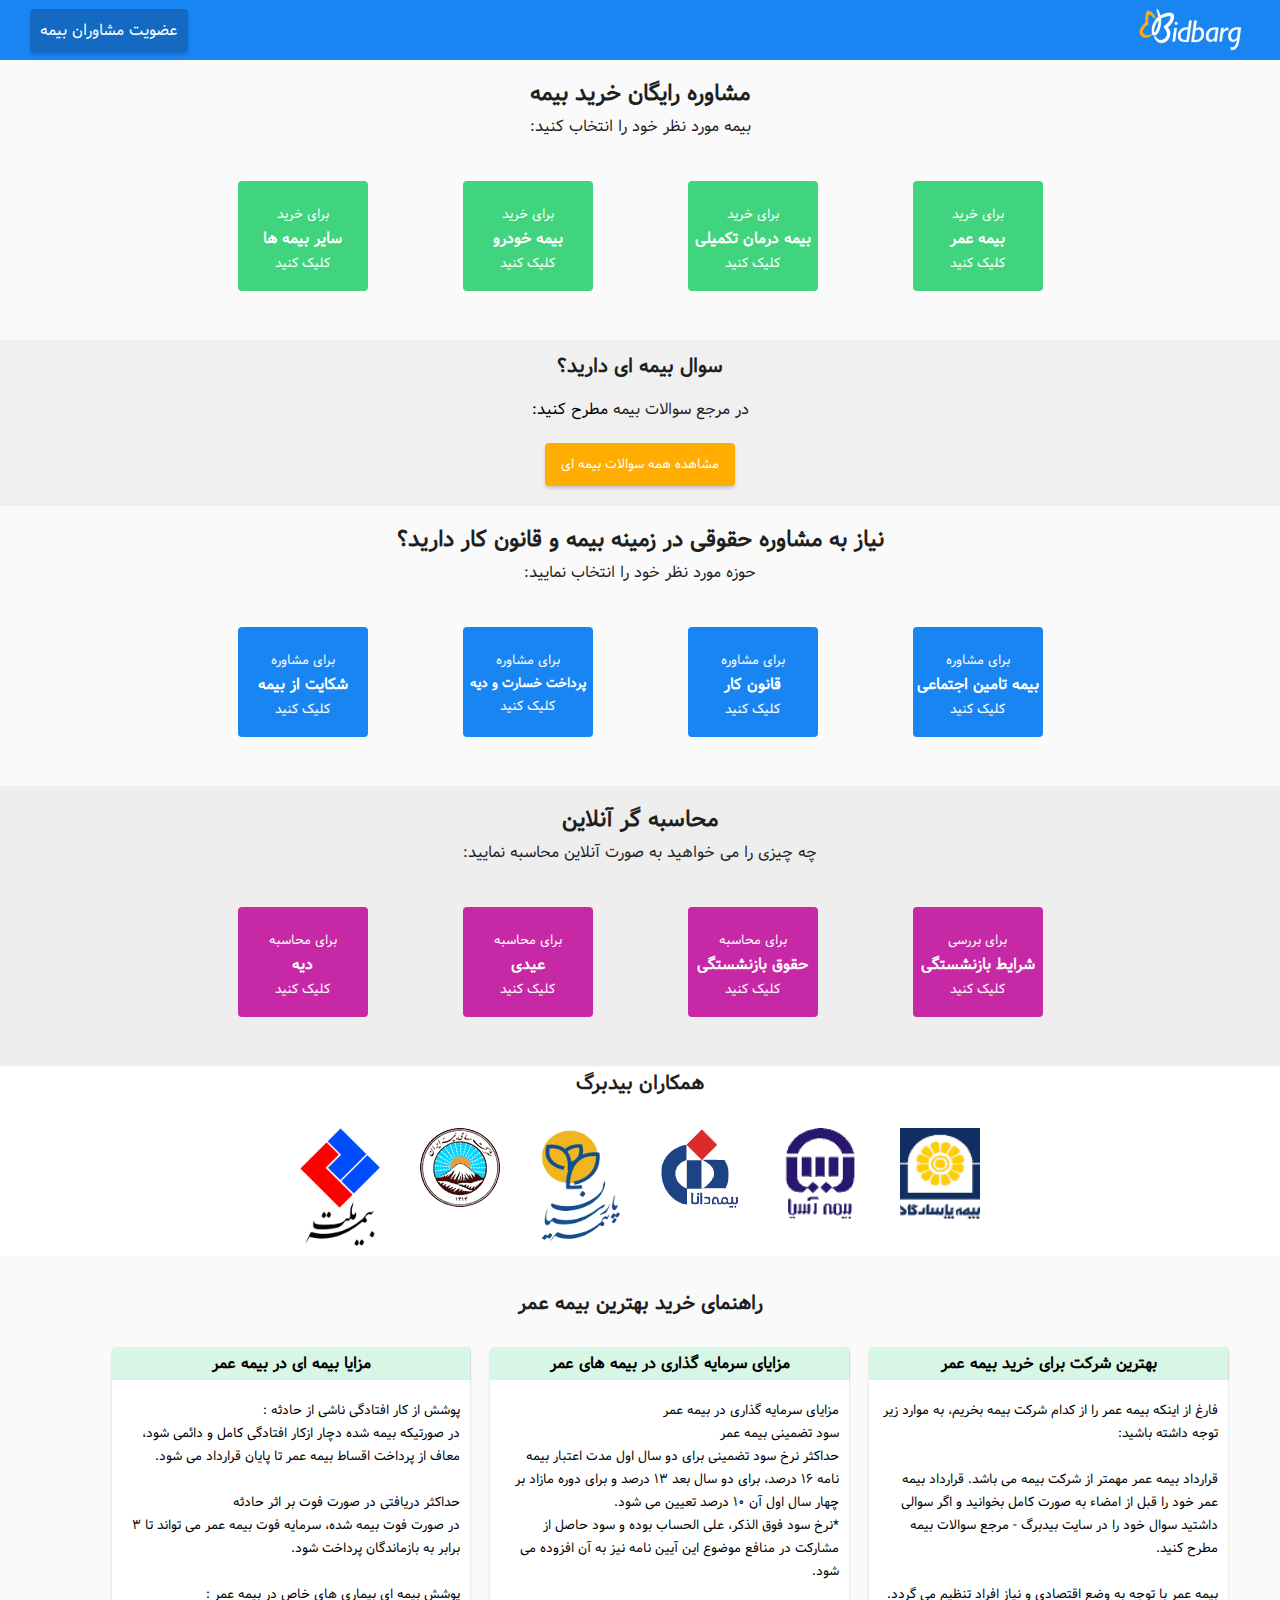
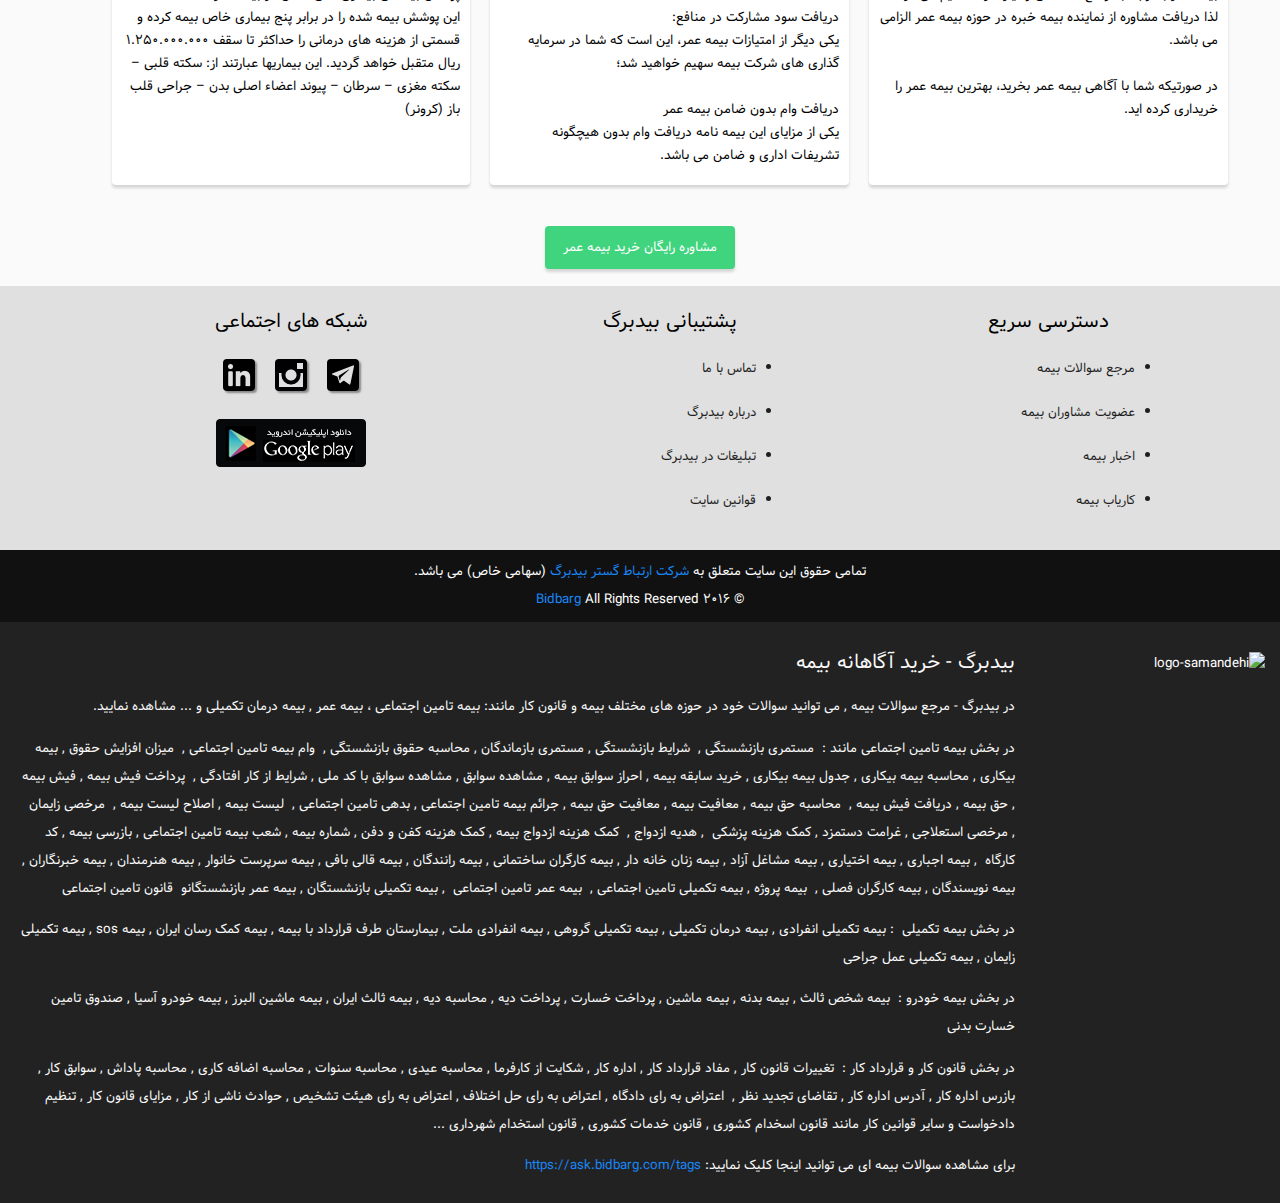
==== commit 2bcabcea: "add calculator part" ====
--- a/index.html
+++ b/index.html
@@ -1,6 +1,9 @@
 <!DOCTYPE html>
 <html dir="rtl" lang="fa">
 <head>
+	
+		    <link rel="stylesheet" type="text/css"  href="style.css" />
+
 	<meta charset="utf-8" >
 	<title>بیدبرگ - خرید آگاهانه بیمه عمر, بیمه خودرو, مشاوره تامین اجتماعی ...</title>
 	<meta name="description" content="با بیدبرگ خرید آگاهانه بیمه را تجربه کنید. خرید بیمه عمر , بیمه شخص ثالث خودرو , بیمه بدنه ماشین ,    بیمه تکمیلی درمان بیمه و مشاوره بیمه تامین اجتماعی ..." />
@@ -11,7 +14,7 @@
     <link rel="manifest" href="images/oglogo.png">
 	<meta property="og:images" content="images/oglogo.png" />
 
-	<link rel="canonical" href="http://www.bidbarg.com/">
+	<link rel="canonical" href="https://www.bidbarg.com/">
 
 <!-- Open Graph data -->
 <meta property="og:title" content="بیدبرگ - خرید آگاهانه بیمه" />
@@ -20,14 +23,6 @@
 <meta property="og:image" content="images/oglogo.png" />
 <meta property="og:description" content="مشاوره رایگان خرید بیمه عمر" />
 <meta name="google-site-verification" content="wdwf4Q3WFoq5-4fQZ4vcpife8LYsNQEJZaXjw0Ot8ys" />
-<script>
-  (function(i,s,o,g,r,a,m){i['GoogleAnalyticsObject']=r;i[r]=i[r]||function(){
-  (i[r].q=i[r].q||[]).push(arguments)},i[r].l=1*new Date();a=s.createElement(o),
-  m=s.getElementsByTagName(o)[0];a.async=1;a.src=g;m.parentNode.insertBefore(a,m)
-  })(window,document,'script','https://www.google-analytics.com/analytics.js','ga');
-  ga('create', 'UA-73842179-1', 'auto');
-  ga('send', 'pageview');
-</script>
     <meta name="language" content="Fa"/>
     <meta name="document-type" content="Public" />
     <meta name="document-rating" content="General" />
@@ -62,14 +57,13 @@
   <meta name="geo.region" content="IR-06" />
   <meta name="geo.placename" content="تهران، تهران، ايران" />
   <meta name="geo.position" content="35.702288, 51.406669" />
-
-</head>
+ </head>
 <body>
 	<div id="wrap">
 		<header id="header">
 			<div id="topheader" class="clear">
 				<a class="logo" href="https://goo.gl/SmcCgn"><img alt="بیدبرگ - خرید آگاهانه بیمه" src="images/logo.png"></a>
-				<a class="ozviat" href="https://goo.gl/5ZAYoA">عضویت مشاوران بیمه</a>
+				<a class="ozviat" href="https://goo.gl/aVAxuS">عضویت مشاوران بیمه</a>
 			</div>
 		</header>
 		<div id="box" class="clear">
@@ -117,10 +111,10 @@
 			</div>
 		</div>
 				<div id="soal" class="clear">
-			<h2>سوال بیمه ای دارید؟</h2>
+			<h2><a href="#soal" style="color: #1f1f1f;">سوال بیمه ای دارید؟</h2>
 			<h4>در <a href="https://goo.gl/Wj9JeP">مرجع سوالات بیمه</a> مطرح کنید:</h4>
 			<a class="tarh" href="https://goo.gl/xYTXvY"  target="_blank">مشاهده همه سوالات بیمه ای</a>
-		</div>
+				</div>
 			<div id="box2" class="clear">
 			<h1><a href="#box2" style="color: #1f1f1f;">نیاز به مشاوره حقوقی در زمینه بیمه  و قانون کار دارید؟ </a></h1>
 			<h4>حوزه مورد نظر خود را انتخاب نمایید:</h4>
@@ -165,9 +159,54 @@
 				</ul>
 			</div>
 		</div>
+					<div id="box3" class="clear" style="background-color: #eeeeee;">
+			<h1><a href="#box3" style="color: #1f1f1f;">محاسبه گر آنلاین</a></h1>
+			<h4>چه چیزی را می خواهید به صورت آنلاین محاسبه نمایید:</h4>
+			<div class="bime">
+				<ul>
+					<li class="arz">
+						<a class="bi9" href="https://goo.gl/qh5Quy">
+							<div>
+								<span>برای بررسی</span>
+								<h3>شرایط بازنشستگی</h3>
+								<span>کلیک کنید</span>
+							</div>
+						</a>	
+					</li>
+					<li class="arz">
+						<a class="bi10" href="https://goo.gl/5v3Pdv">
+							<div>
+								<span>برای محاسبه</span>
+								<h3>حقوق بازنشستگی</h3>
+								<span>کلیک کنید</span>
+							</div>
+						</a>
+					</li>
+					<li class="arz">
+						<a class="bi11" href="https://goo.gl/Cxr6pS">
+							<div>
+								<span>برای محاسبه</span>
+								<h3>عیدی</h3>
+								<span>کلیک کنید</span>
+							</div>
+						</a>
+					</li>
+					<li class="arz">
+						<a class="bi12" href="https://goo.gl/C2aykG">
+							<div>
+								<span>برای محاسبه</span>
+								<h3>دیه</h3>
+								<span>کلیک کنید</span>
+							</div>
+						</a>
+					</li>
+				</ul>
+			</div>
+		</div>
+
 
 		<div id="hamkaran" class="clear">
-			<h2 style="font-weight:bolder;">همکاران بیدبرگ</h2>
+			<h2 style="font-weight:bolder;"><a href="#hamkaran" style="color: #1f1f1f;">همکاران بیدبرگ</h2>
 			<div style="display: table; margin: auto;" >
 			<figure class="arz">
 				<img alt="بیمه پاسارگاد" src="images/pasargad.png">
@@ -179,18 +218,18 @@
 				<img alt="بیمه دانا" src="images/dana.png">
 			</figure>
 			<figure class="arz">
-				<img alt="بیمه پارسیان" src="images/parsian.jpg">
+				<img alt="بیمه پارسیان" src="images/parsian.png">
 			</figure>
 			<figure class="arz">
 				<img alt="بیمه ایران" src="images/iran.png">
 			</figure>
 			<figure class="arz">
-				<img alt="بیمه سامان" src="images/saman.png">
+				<img alt="بیمه سامان" src="images/mellat.png">
 			</figure>
 			</div>
 		</div>
 		<div id="abzarak" class="clear">
-			<h2 style="text-align: center; font-weight:bolder;">راهنمای خرید بهترین بیمه عمر</h2>
+			<h2 style="text-align: center; font-weight:bolder;"><a href="https://goo.gl/yuL2DP" style="color: #1f1f1f;">راهنمای خرید بهترین بیمه عمر</h2>
 			<div class="widget">
 				<a href="https://goo.gl/JNvRI7"> <h2 class="onvan" > بهترین شرکت برای خرید بیمه عمر </h2></a>
 				<p>فارغ از اینکه بیمه عمر را از کدام شرکت بیمه بخریم، به موارد زیر توجه داشته باشید:
@@ -297,7 +336,7 @@
 				</figure>
 				<div id="matn">
 				<h2><span style="color: #fafafa;"><a style="color: #fafafa;" href="https://www.bidbarg.com/">بیدبرگ</a> - <a style="color: #fafafa;" href="https://www.bidbarg.com/">خرید آگاهانه بیمه</a></span></h2>
-				<P><span style="color: #fafafa;"><span lang="ar-SA"><span lang="fa-IR">در بیدبرگ - مرجع سوالات بیمه , می توانید سوالات خود در حوزه های مختلف بیمه و قانون کار مانند: بیمه تامین اجتماعی ، بیمه عمر بیمه ، درمان تکمیلی و ... مشاهده نمایید.</span></span></span></P>
+<span lang="ar-SA" style="color: #fafafa;"><span lang="fa-IR">در بیدبرگ - مرجع سوالات بیمه , می توانید سوالات خود در حوزه های مختلف بیمه و <a style="color: #fafafa;" href="https://ask.bidbarg.com/%D9%82%D8%A7%D9%86%D9%88%D9%86-%DA%A9%D8%A7%D8%B1-%D8%AD%D9%84-%D8%A7%D8%AE%D8%AA%D9%84%D8%A7%D9%81">قانون کار</a> مانند: <a style="color: #fafafa;" href="https://ask.bidbarg.com/%D8%A8%DB%8C%D9%85%D9%87-%D8%AA%D8%A7%D9%85%DB%8C%D9%86-%D8%A7%D8%AC%D8%AA%D9%85%D8%A7%D8%B9%DB%8C">بیمه تامین اجتماعی</a> ، <a style="color: #fafafa;" href="https://ask.bidbarg.com/%D8%A8%DB%8C%D9%85%D9%87-%D8%B9%D9%85%D8%B1-%D9%88-%D8%B3%D8%B1%D9%85%D8%A7%DB%8C%D9%87-%DA%AF%D8%B0%D8%A7%D8%B1%DB%8C">بیمه عمر</a> , <a style="color: #fafafa;" href="https://ask.bidbarg.com/%D8%A8%DB%8C%D9%85%D9%87-%D8%AA%DA%A9%D9%85%DB%8C%D9%84%DB%8C">بیمه درمان تکمیلی</a> و ... مشاهده نمایید.</span></span>
 <P>
 <span style="color: #fafafa;"><span lang="ar-SA"><span lang="fa-IR">در بخش بیمه تامین اجتماعی مانند :</span></span>  <a style="color: #fafafa;" href="https://news.bidbarg.com/%D9%85%D8%B3%D8%AA%D9%85%D8%B1%DB%8C-%D8%A8%D8%A7%D8%B2%D9%86%D8%B4%D8%B3%D8%AA%DA%AF%DB%8C-%D8%A8%DB%8C%D9%85%D9%87-%D8%AA%D8%A7%D9%85%DB%8C%D9%86-%D8%A7%D8%AC%D8%AA%D9%85%D8%A7%D8%B9%DB%8C/">مستمری بازنشستگی</a> ,  <a style="color: #fafafa;" href="https://ask.bidbarg.com/%D8%A8%DB%8C%D9%85%D9%87-%D8%AA%D8%A7%D9%85%DB%8C%D9%86-%D8%A7%D8%AC%D8%AA%D9%85%D8%A7%D8%B9%DB%8C/%D9%85%D8%B3%D8%AA%D9%85%D8%B1%DB%8C+%D8%A8%D8%A7%D8%B2%D9%86%D8%B4%D8%B3%D8%AA%DA%AF%DB%8C/%D8%B4%D8%B1%D8%A7%DB%8C%D8%B7-%D8%A8%D8%A7%D8%B2%D9%86%D8%B4%D8%B3%D8%AA%DA%AF%DB%8C">شرایط بازنشستگی</a> , <a style="color: #fafafa;" href="https://ask.bidbarg.com/%D8%A8%DB%8C%D9%85%D9%87-%D8%AA%D8%A7%D9%85%DB%8C%D9%86-%D8%A7%D8%AC%D8%AA%D9%85%D8%A7%D8%B9%DB%8C/%D9%85%D8%B3%D8%AA%D9%85%D8%B1%DB%8C+%D8%A8%D8%A7%D8%B2%D9%86%D8%B4%D8%B3%D8%AA%DA%AF%DB%8C/%D8%A8%DB%8C%D9%85%D9%87-%D8%A8%D8%A7%D8%B2%D9%85%D8%A7%D9%86%D8%AF%DA%AF%D8%A7%D9%86">مستمری بازماندگان</a> , <a style="color: #fafafa;" href="https://ask.bidbarg.com/%D8%A8%DB%8C%D9%85%D9%87-%D8%AA%D8%A7%D9%85%DB%8C%D9%86-%D8%A7%D8%AC%D8%AA%D9%85%D8%A7%D8%B9%DB%8C/%D9%85%D8%B3%D8%AA%D9%85%D8%B1%DB%8C+%D8%A8%D8%A7%D8%B2%D9%86%D8%B4%D8%B3%D8%AA%DA%AF%DB%8C/%D9%85%D8%AD%D8%A7%D8%B3%D8%A8%D9%87-%D9%85%D8%B3%D8%AA%D9%85%D8%B1%DB%8C">محاسبه حقوق بازنشستگی</a> ,  <a style="color: #fafafa;" href="https://ask.bidbarg.com/%D8%A8%DB%8C%D9%85%D9%87-%D8%AA%D8%A7%D9%85%DB%8C%D9%86-%D8%A7%D8%AC%D8%AA%D9%85%D8%A7%D8%B9%DB%8C/%D9%88%D8%A7%D9%85-%D8%A8%DB%8C%D9%85%D9%87-%D8%AA%D8%A7%D9%85%DB%8C%D9%86-%D8%A7%D8%AC%D8%AA%D9%85%D8%A7%D8%B9%DB%8C">وام بیمه تامین اجتماعی</a> ,  <a style="color: #fafafa;" href="https://ask.bidbarg.com/%D8%A8%DB%8C%D9%85%D9%87-%D8%AA%D8%A7%D9%85%DB%8C%D9%86-%D8%A7%D8%AC%D8%AA%D9%85%D8%A7%D8%B9%DB%8C/%D9%85%D8%B3%D8%AA%D9%85%D8%B1%DB%8C+%D8%A8%D8%A7%D8%B2%D9%86%D8%B4%D8%B3%D8%AA%DA%AF%DB%8C/%D9%85%D8%AD%D8%A7%D8%B3%D8%A8%D9%87-%D9%85%D8%B3%D8%AA%D9%85%D8%B1%DB%8C">میزان افزایش حقوق</a> , <a style="color: #fafafa;" href="https://news.bidbarg.com/%D8%A8%DB%8C%D9%85%D9%87-%D8%A8%DB%8C%DA%A9%D8%A7%D8%B1%DB%8C-%D8%A8%DB%8C%D9%85%D9%87-%D8%AA%D8%A7%D9%85%DB%8C%D9%86-%D8%A7%D8%AC%D8%AA%D9%85%D8%A7%D8%B9%DB%8C/">بیمه بیکاری</a> , <a style="color: #fafafa;" href="https://ask.bidbarg.com/%D8%A8%DB%8C%D9%85%D9%87-%D8%AA%D8%A7%D9%85%DB%8C%D9%86-%D8%A7%D8%AC%D8%AA%D9%85%D8%A7%D8%B9%DB%8C/%D8%A8%DB%8C%D9%85%D9%87-%D8%A8%DB%8C%DA%A9%D8%A7%D8%B1%DB%8C">محاسبه بیمه بیکاری</a> , <a style="color: #fafafa;" href="https://news.bidbarg.com/%D8%A8%DB%8C%D9%85%D9%87-%D8%A8%DB%8C%DA%A9%D8%A7%D8%B1%DB%8C-%D8%A8%DB%8C%D9%85%D9%87-%D8%AA%D8%A7%D9%85%DB%8C%D9%86-%D8%A7%D8%AC%D8%AA%D9%85%D8%A7%D8%B9%DB%8C/">جدول بیمه بیکاری</a> ,<span lang="ar-SA"><span lang="fa-IR"> <a style="color: #fafafa;" href="https://ask.bidbarg.com/%D8%A8%DB%8C%D9%85%D9%87-%D8%AA%D8%A7%D9%85%DB%8C%D9%86-%D8%A7%D8%AC%D8%AA%D9%85%D8%A7%D8%B9%DB%8C/%D8%B3%D8%A7%D8%A8%D9%82%D9%87-%D8%A8%DB%8C%D9%85%D9%87/%D8%A7%D9%86%D8%AA%D9%82%D8%A7%D9%84-%D8%B3%D8%A7%D8%A8%D9%82%D9%87-%D8%A8%DB%8C%D9%86-%D8%B5%D9%86%D8%AF%D9%88%D9%82-%D8%A8%DB%8C%D9%85%D9%87">خرید سابقه بیمه</a> , <a style="color: #fafafa;" href="https://ask.bidbarg.com/%D9%82%D8%A7%D9%86%D9%88%D9%86-%DA%A9%D8%A7%D8%B1-%D8%AD%D9%84-%D8%A7%D8%AE%D8%AA%D9%84%D8%A7%D9%81/%D8%B4%DA%A9%D8%A7%DB%8C%D8%AA-%D8%A7%D8%B2-%DA%A9%D8%A7%D8%B1%D9%81%D8%B1%D9%85%D8%A7/%D8%A7%D8%AD%D8%B1%D8%A7%D8%B2-%D8%B3%D9%88%D8%A7%D8%A8%D9%82-%D8%A8%DB%8C%D9%85%D9%87">احراز سوابق بیمه</a> , <a style="color: #fafafa;" href="https://news.bidbarg.com/%D8%B3%D8%A7%D8%A8%D9%82%D9%87-%D8%B3%D9%88%D8%A7%D8%A8%D9%82-%D8%A8%DB%8C%D9%85%D9%87-%D8%AA%D8%A7%D9%85%DB%8C%D9%86-%D8%A7%D8%AC%D8%AA%D9%85%D8%A7%D8%B9%DB%8C/">مشاهده سوابق</a> , <a style="color: #fafafa;" href="https://ask.bidbarg.com/7891/%D9%85%D8%B4%D8%A7%D9%87%D8%AF%D9%87-%D8%B3%D8%A7%D8%A8%D9%82%D9%87-%D8%A8%DB%8C%D9%85%D9%87-%D8%AA%D8%A7%D9%85%DB%8C%D9%86-%D8%A7%D8%AC%D8%AA%D9%85%D8%A7%D8%B9%DB%8C-%D9%85%D9%84%DB%8C">مشاهده سوابق با کد ملی</a> ,</span></span> <a style="color: #fafafa;" href="https://ask.bidbarg.com/%D8%A8%DB%8C%D9%85%D9%87-%D8%AA%D8%A7%D9%85%DB%8C%D9%86-%D8%A7%D8%AC%D8%AA%D9%85%D8%A7%D8%B9%DB%8C/%D8%A7%D8%B2%DA%A9%D8%A7%D8%B1%D8%A7%D9%81%D8%AA%D8%A7%D8%AF%DA%AF%DB%8C">شرایط از کار افتادگی</a> ,  <a style="color: #fafafa;" href="https://ask.bidbarg.com/%D8%A8%DB%8C%D9%85%D9%87-%D8%AA%D8%A7%D9%85%DB%8C%D9%86-%D8%A7%D8%AC%D8%AA%D9%85%D8%A7%D8%B9%DB%8C/%D9%BE%D8%B1%D8%AF%D8%A7%D8%AE%D8%AA-%D8%AD%D9%82-%D8%A8%DB%8C%D9%85%D9%87-%D8%AA%D8%A7%D9%85%DB%8C%D9%86-%D8%A7%D8%AC%D8%AA%D9%85%D8%A7%D8%B9%DB%8C/%D9%BE%D8%B1%D8%AF%D8%A7%D8%AE%D8%AA-%D9%81%DB%8C%D8%B4-%D8%AD%D9%82-%D8%A8%DB%8C%D9%85%D9%87">پرداخت فیش بیمه</a> , <a style="color: #fafafa;" href="https://ask.bidbarg.com/%D8%A8%DB%8C%D9%85%D9%87-%D8%AA%D8%A7%D9%85%DB%8C%D9%86-%D8%A7%D8%AC%D8%AA%D9%85%D8%A7%D8%B9%DB%8C/%D9%BE%D8%B1%D8%AF%D8%A7%D8%AE%D8%AA-%D8%AD%D9%82-%D8%A8%DB%8C%D9%85%D9%87-%D8%AA%D8%A7%D9%85%DB%8C%D9%86-%D8%A7%D8%AC%D8%AA%D9%85%D8%A7%D8%B9%DB%8C">فیش بیمه</a> , <a style="color: #fafafa;" href="https://ask.bidbarg.com/%D8%A8%DB%8C%D9%85%D9%87-%D8%AA%D8%A7%D9%85%DB%8C%D9%86-%D8%A7%D8%AC%D8%AA%D9%85%D8%A7%D8%B9%DB%8C/%D9%BE%D8%B1%D8%AF%D8%A7%D8%AE%D8%AA-%D8%AD%D9%82-%D8%A8%DB%8C%D9%85%D9%87-%D8%AA%D8%A7%D9%85%DB%8C%D9%86-%D8%A7%D8%AC%D8%AA%D9%85%D8%A7%D8%B9%DB%8C">حق بیمه</a> , <a style="color: #fafafa;" href="https://ask.bidbarg.com/%D8%A8%DB%8C%D9%85%D9%87-%D8%AA%D8%A7%D9%85%DB%8C%D9%86-%D8%A7%D8%AC%D8%AA%D9%85%D8%A7%D8%B9%DB%8C/%D9%BE%D8%B1%D8%AF%D8%A7%D8%AE%D8%AA-%D8%AD%D9%82-%D8%A8%DB%8C%D9%85%D9%87-%D8%AA%D8%A7%D9%85%DB%8C%D9%86-%D8%A7%D8%AC%D8%AA%D9%85%D8%A7%D8%B9%DB%8C">دریافت فیش بیمه</a> ,  <a style="color: #fafafa;" href="https://ask.bidbarg.com/%D8%A8%DB%8C%D9%85%D9%87-%D8%AA%D8%A7%D9%85%DB%8C%D9%86-%D8%A7%D8%AC%D8%AA%D9%85%D8%A7%D8%B9%DB%8C/%D9%BE%D8%B1%D8%AF%D8%A7%D8%AE%D8%AA-%D8%AD%D9%82-%D8%A8%DB%8C%D9%85%D9%87-%D8%AA%D8%A7%D9%85%DB%8C%D9%86-%D8%A7%D8%AC%D8%AA%D9%85%D8%A7%D8%B9%DB%8C/%D9%85%D8%AD%D8%A7%D8%B3%D8%A8%D9%87-%D8%AD%D9%82-%D8%A8%DB%8C%D9%85%D9%87">محاسبه حق بیمه</a> , <a style="color: #fafafa;" href="https://ask.bidbarg.com/%D8%A8%DB%8C%D9%85%D9%87-%D8%AA%D8%A7%D9%85%DB%8C%D9%86-%D8%A7%D8%AC%D8%AA%D9%85%D8%A7%D8%B9%DB%8C/%D9%BE%D8%B1%D8%AF%D8%A7%D8%AE%D8%AA-%D8%AD%D9%82-%D8%A8%DB%8C%D9%85%D9%87-%D8%AA%D8%A7%D9%85%DB%8C%D9%86-%D8%A7%D8%AC%D8%AA%D9%85%D8%A7%D8%B9%DB%8C/%D9%85%D8%B9%D8%A7%D9%81%DB%8C%D8%AA-%D8%A8%DB%8C%D9%85%D9%87">معافیت بیمه</a> , <a style="color: #fafafa;" href="https://ask.bidbarg.com/%D8%A8%DB%8C%D9%85%D9%87-%D8%AA%D8%A7%D9%85%DB%8C%D9%86-%D8%A7%D8%AC%D8%AA%D9%85%D8%A7%D8%B9%DB%8C/%D9%BE%D8%B1%D8%AF%D8%A7%D8%AE%D8%AA-%D8%AD%D9%82-%D8%A8%DB%8C%D9%85%D9%87-%D8%AA%D8%A7%D9%85%DB%8C%D9%86-%D8%A7%D8%AC%D8%AA%D9%85%D8%A7%D8%B9%DB%8C/%D9%85%D8%B9%D8%A7%D9%81%DB%8C%D8%AA-%D8%A8%DB%8C%D9%85%D9%87">معافیت حق بیمه</a> , <a style="color: #fafafa;" href="https://ask.bidbarg.com/%D8%A8%DB%8C%D9%85%D9%87-%D8%AA%D8%A7%D9%85%DB%8C%D9%86-%D8%A7%D8%AC%D8%AA%D9%85%D8%A7%D8%B9%DB%8C/%D8%AC%D8%B1%DB%8C%D9%85%D9%87-%D8%A8%DB%8C%D9%85%D9%87">جرائم بیمه تامین اجتماعی</a> , <a style="color: #fafafa;" href="https://ask.bidbarg.com/%D8%A8%DB%8C%D9%85%D9%87-%D8%AA%D8%A7%D9%85%DB%8C%D9%86-%D8%A7%D8%AC%D8%AA%D9%85%D8%A7%D8%B9%DB%8C/%D8%AC%D8%B1%DB%8C%D9%85%D9%87-%D8%A8%DB%8C%D9%85%D9%87">بدهی تامین اجتماعی</a> ,  <a style="color: #fafafa;" href="https://news.bidbarg.com/%D8%A2%D9%85%D9%88%D8%B2%D8%B4-%DA%AF%D8%A7%D9%85-%D8%A8%D9%87-%DA%AF%D8%A7%D9%85-%D9%84%DB%8C%D8%B3%D8%AA-%D8%A8%DB%8C%D9%85%D9%87-%D8%AA%D8%A7%D9%85%DB%8C%D9%86-%D8%A7%D8%AC%D8%AA%D9%85%D8%A7%D8%B9/">لیست بیمه</a> , <a style="color: #fafafa;" href="https://ask.bidbarg.com/%D8%A8%DB%8C%D9%85%D9%87-%D8%AA%D8%A7%D9%85%DB%8C%D9%86-%D8%A7%D8%AC%D8%AA%D9%85%D8%A7%D8%B9%DB%8C/%D9%84%DB%8C%D8%B3%D8%AA-%D8%A8%DB%8C%D9%85%D9%87">اصلاح لیست بیمه</a> ,  <a style="color: #fafafa;" href="https://ask.bidbarg.com/%D8%A8%DB%8C%D9%85%D9%87-%D8%AA%D8%A7%D9%85%DB%8C%D9%86-%D8%A7%D8%AC%D8%AA%D9%85%D8%A7%D8%B9%DB%8C/%D8%A7%D8%B3%D8%AA%D8%B1%D8%A7%D8%AD%D8%AA-%D9%BE%D8%B2%D8%B4%DA%A9%DB%8C/%D9%85%D8%B1%D8%AE%D8%B5%DB%8C-%D8%B2%D8%A7%DB%8C%D9%85%D8%A7%D9%86">مرخصی زایمان</a> , <a style="color: #fafafa;" href="https://ask.bidbarg.com/%D8%A8%DB%8C%D9%85%D9%87-%D8%AA%D8%A7%D9%85%DB%8C%D9%86-%D8%A7%D8%AC%D8%AA%D9%85%D8%A7%D8%B9%DB%8C/%D8%A7%D8%B3%D8%AA%D8%B1%D8%A7%D8%AD%D8%AA-%D9%BE%D8%B2%D8%B4%DA%A9%DB%8C">مرخصی استعلاجی</a> , <a style="color: #fafafa;" href="https://ask.bidbarg.com/%D8%A8%DB%8C%D9%85%D9%87-%D8%AA%D8%A7%D9%85%DB%8C%D9%86-%D8%A7%D8%AC%D8%AA%D9%85%D8%A7%D8%B9%DB%8C/%D8%A7%D8%B3%D8%AA%D8%B1%D8%A7%D8%AD%D8%AA-%D9%BE%D8%B2%D8%B4%DA%A9%DB%8C/%D8%BA%D8%B1%D8%A7%D9%85%D8%AA-%D8%AF%D8%B3%D8%AA%D9%85%D8%B2%D8%AF">غرامت دستمزد</a> , <a style="color: #fafafa;" href="https://ask.bidbarg.com/%D8%A8%DB%8C%D9%85%D9%87-%D8%AA%D8%A7%D9%85%DB%8C%D9%86-%D8%A7%D8%AC%D8%AA%D9%85%D8%A7%D8%B9%DB%8C/%D8%A7%D8%B3%D8%AA%D8%B1%D8%A7%D8%AD%D8%AA-%D9%BE%D8%B2%D8%B4%DA%A9%DB%8C/%DA%A9%D9%85%DA%A9-%D9%87%D8%B2%DB%8C%D9%86%D9%87-%D9%BE%D8%B2%D8%B4%DA%A9%DB%8C">کمک هزینه پزشکی</a>  , <a style="color: #fafafa;" href="https://ask.bidbarg.com/%D8%A8%DB%8C%D9%85%D9%87-%D8%AA%D8%A7%D9%85%DB%8C%D9%86-%D8%A7%D8%AC%D8%AA%D9%85%D8%A7%D8%B9%DB%8C/%DA%A9%D9%85%DA%A9-%D9%87%D8%B2%DB%8C%D9%86%D9%87-%D8%A7%D8%B2%D8%AF%D9%88%D8%A7%D8%AC">هدیه ازدواج</a> ,  <a style="color: #fafafa;" href="https://ask.bidbarg.com/%D8%A8%DB%8C%D9%85%D9%87-%D8%AA%D8%A7%D9%85%DB%8C%D9%86-%D8%A7%D8%AC%D8%AA%D9%85%D8%A7%D8%B9%DB%8C/%DA%A9%D9%85%DA%A9-%D9%87%D8%B2%DB%8C%D9%86%D9%87-%D8%A7%D8%B2%D8%AF%D9%88%D8%A7%D8%AC">کمک هزینه ازدواج بیمه</a> , <a style="color: #fafafa;" href="https://ask.bidbarg.com/%D8%A8%DB%8C%D9%85%D9%87-%D8%AA%D8%A7%D9%85%DB%8C%D9%86-%D8%A7%D8%AC%D8%AA%D9%85%D8%A7%D8%B9%DB%8C/%DA%A9%D9%85%DA%A9-%D9%87%D8%B2%DB%8C%D9%86%D9%87-%DA%A9%D9%81%D9%86-%D9%88-%D8%AF%D9%81%D9%86">کمک هزینه کفن و دفن</a> , <a style="color: #fafafa;" href="https://ask.bidbarg.com/%D8%A8%DB%8C%D9%85%D9%87-%D8%AA%D8%A7%D9%85%DB%8C%D9%86-%D8%A7%D8%AC%D8%AA%D9%85%D8%A7%D8%B9%DB%8C/%D8%B4%D9%85%D8%A7%D8%B1%D9%87-%D8%A8%DB%8C%D9%85%D9%87">شماره بیمه</a> , <a style="color: #fafafa;" href="https://ask.bidbarg.com/%D8%A8%DB%8C%D9%85%D9%87-%D8%AA%D8%A7%D9%85%DB%8C%D9%86-%D8%A7%D8%AC%D8%AA%D9%85%D8%A7%D8%B9%DB%8C/%D8%B4%D8%B9%D8%A8-%D8%A8%DB%8C%D9%85%D9%87-%D8%AA%D8%A7%D9%85%DB%8C%D9%86-%D8%A7%D8%AC%D8%AA%D9%85%D8%A7%D8%B9%DB%8C">شعب بیمه تامین اجتماعی</a> , <a style="color: #fafafa;" href="https://ask.bidbarg.com/%D8%A8%DB%8C%D9%85%D9%87-%D8%AA%D8%A7%D9%85%DB%8C%D9%86-%D8%A7%D8%AC%D8%AA%D9%85%D8%A7%D8%B9%DB%8C/%D8%A8%D8%A7%D8%B2%D8%B1%D8%B3%DB%8C-%D8%AA%D8%A7%D9%85%DB%8C%D9%86-%D8%A7%D8%AC%D8%AA%D9%85%D8%A7%D8%B9%DB%8C">بازرسی بیمه</a> , <a style="color: #fafafa;" href="https://ask.bidbarg.com/%D8%A8%DB%8C%D9%85%D9%87-%D8%AA%D8%A7%D9%85%DB%8C%D9%86-%D8%A7%D8%AC%D8%AA%D9%85%D8%A7%D8%B9%DB%8C/%D9%84%DB%8C%D8%B3%D8%AA-%D8%A8%DB%8C%D9%85%D9%87/%DA%A9%D8%AF-%DA%A9%D8%A7%D8%B1%DA%AF%D8%A7%D9%87">کد کارگاه</a>  , <a style="color: #fafafa;" href="https://ask.bidbarg.com/%D8%A8%DB%8C%D9%85%D9%87-%D8%AA%D8%A7%D9%85%DB%8C%D9%86-%D8%A7%D8%AC%D8%AA%D9%85%D8%A7%D8%B9%DB%8C/%D8%A8%DB%8C%D9%85%D9%87-%D8%A7%D8%AC%D8%A8%D8%A7%D8%B1%DB%8C">بیمه اجباری</a> , <a style="color: #fafafa;" href="https://ask.bidbarg.com/%D8%A8%DB%8C%D9%85%D9%87-%D8%AA%D8%A7%D9%85%DB%8C%D9%86-%D8%A7%D8%AC%D8%AA%D9%85%D8%A7%D8%B9%DB%8C/%D8%A8%DB%8C%D9%85%D9%87-%D8%A7%D8%AE%D8%AA%DB%8C%D8%A7%D8%B1%DB%8C-%D8%AE%D9%88%DB%8C%D8%B4-%D9%81%D8%B1%D9%85%D8%A7/%D8%A8%DB%8C%D9%85%D9%87-%D8%A7%D8%AE%D8%AA%DB%8C%D8%A7%D8%B1%DB%8C">بیمه اختیاری</a> , <a style="color: #fafafa;" href="https://ask.bidbarg.com/%D8%A8%DB%8C%D9%85%D9%87-%D8%AA%D8%A7%D9%85%DB%8C%D9%86-%D8%A7%D8%AC%D8%AA%D9%85%D8%A7%D8%B9%DB%8C/%D8%A8%DB%8C%D9%85%D9%87-%D8%A7%D8%AE%D8%AA%DB%8C%D8%A7%D8%B1%DB%8C-%D8%AE%D9%88%DB%8C%D8%B4-%D9%81%D8%B1%D9%85%D8%A7">بیمه مشاغل آزاد</a> , <a style="color: #fafafa;" href="https://ask.bidbarg.com/%D8%A8%DB%8C%D9%85%D9%87-%D8%AA%D8%A7%D9%85%DB%8C%D9%86-%D8%A7%D8%AC%D8%AA%D9%85%D8%A7%D8%B9%DB%8C/%D8%A8%DB%8C%D9%85%D9%87-%D8%A7%D8%AE%D8%AA%DB%8C%D8%A7%D8%B1%DB%8C-%D8%AE%D9%88%DB%8C%D8%B4-%D9%81%D8%B1%D9%85%D8%A7/%D8%A8%DB%8C%D9%85%D9%87-%D8%B2%D9%86%D8%A7%D9%86-%D8%AE%D8%A7%D9%86%D9%87-%D8%AF%D8%A7%D8%B1">بیمه زنان خانه دار</a> , <a style="color: #fafafa;" href="https://ask.bidbarg.com/%D8%A8%DB%8C%D9%85%D9%87-%D8%AA%D8%A7%D9%85%DB%8C%D9%86-%D8%A7%D8%AC%D8%AA%D9%85%D8%A7%D8%B9%DB%8C/%D8%A8%DB%8C%D9%85%D9%87-%D8%A7%D8%AE%D8%AA%DB%8C%D8%A7%D8%B1%DB%8C-%D8%AE%D9%88%DB%8C%D8%B4-%D9%81%D8%B1%D9%85%D8%A7/%D8%A8%DB%8C%D9%85%D9%87-%DA%A9%D8%A7%D8%B1%DA%AF%D8%B1%D8%A7%D9%86-%D8%B3%D8%A7%D8%AE%D8%AA%D9%85%D8%A7%D9%86%DB%8C">بیمه کارگران ساختمانی</a> , <a style="color: #fafafa;" href="https://ask.bidbarg.com/%D8%A8%DB%8C%D9%85%D9%87-%D8%AA%D8%A7%D9%85%DB%8C%D9%86-%D8%A7%D8%AC%D8%AA%D9%85%D8%A7%D8%B9%DB%8C/%D8%A8%DB%8C%D9%85%D9%87-%D8%A7%D8%AE%D8%AA%DB%8C%D8%A7%D8%B1%DB%8C-%D8%AE%D9%88%DB%8C%D8%B4-%D9%81%D8%B1%D9%85%D8%A7/%D8%A8%DB%8C%D9%85%D9%87-%D8%B1%D8%A7%D9%86%D9%86%D8%AF%DA%AF%D8%A7%D9%86">بیمه رانندگان</a> , <a style="color: #fafafa;" href="https://ask.bidbarg.com/%D8%A8%DB%8C%D9%85%D9%87-%D8%AA%D8%A7%D9%85%DB%8C%D9%86-%D8%A7%D8%AC%D8%AA%D9%85%D8%A7%D8%B9%DB%8C/%D8%A8%DB%8C%D9%85%D9%87-%D8%A7%D8%AE%D8%AA%DB%8C%D8%A7%D8%B1%DB%8C-%D8%AE%D9%88%DB%8C%D8%B4-%D9%81%D8%B1%D9%85%D8%A7/%D8%A8%DB%8C%D9%85%D9%87-%D9%82%D8%A7%D9%84%DB%8C-%D8%A8%D8%A7%D9%81%DB%8C">بیمه قالی بافی</a> , <a style="color: #fafafa;" href="https://ask.bidbarg.com/%D8%A8%DB%8C%D9%85%D9%87-%D8%AA%D8%A7%D9%85%DB%8C%D9%86-%D8%A7%D8%AC%D8%AA%D9%85%D8%A7%D8%B9%DB%8C/%D8%A8%DB%8C%D9%85%D9%87-%D8%A7%D8%AE%D8%AA%DB%8C%D8%A7%D8%B1%DB%8C-%D8%AE%D9%88%DB%8C%D8%B4-%D9%81%D8%B1%D9%85%D8%A7">بیمه سرپرست خانوار</a> , <a style="color: #fafafa;" href="https://ask.bidbarg.com/%D8%A8%DB%8C%D9%85%D9%87-%D8%AA%D8%A7%D9%85%DB%8C%D9%86-%D8%A7%D8%AC%D8%AA%D9%85%D8%A7%D8%B9%DB%8C/%D8%A8%DB%8C%D9%85%D9%87-%D8%A7%D8%AE%D8%AA%DB%8C%D8%A7%D8%B1%DB%8C-%D8%AE%D9%88%DB%8C%D8%B4-%D9%81%D8%B1%D9%85%D8%A7">بیمه هنرمندان</a> , <a style="color: #fafafa;" href="https://ask.bidbarg.com/%D8%A8%DB%8C%D9%85%D9%87-%D8%AA%D8%A7%D9%85%DB%8C%D9%86-%D8%A7%D8%AC%D8%AA%D9%85%D8%A7%D8%B9%DB%8C/%D8%A8%DB%8C%D9%85%D9%87-%D8%A7%D8%AE%D8%AA%DB%8C%D8%A7%D8%B1%DB%8C-%D8%AE%D9%88%DB%8C%D8%B4-%D9%81%D8%B1%D9%85%D8%A7">بیمه خبرنگاران</a> , <a style="color: #fafafa;" href="https://ask.bidbarg.com/%D8%A8%DB%8C%D9%85%D9%87-%D8%AA%D8%A7%D9%85%DB%8C%D9%86-%D8%A7%D8%AC%D8%AA%D9%85%D8%A7%D8%B9%DB%8C/%D8%A8%DB%8C%D9%85%D9%87-%D8%A7%D8%AE%D8%AA%DB%8C%D8%A7%D8%B1%DB%8C-%D8%AE%D9%88%DB%8C%D8%B4-%D9%81%D8%B1%D9%85%D8%A7">بیمه نویسندگان</a> , <a style="color: #fafafa;" href="https://ask.bidbarg.com/%D8%A8%DB%8C%D9%85%D9%87-%D8%AA%D8%A7%D9%85%DB%8C%D9%86-%D8%A7%D8%AC%D8%AA%D9%85%D8%A7%D8%B9%DB%8C/%D8%A8%DB%8C%D9%85%D9%87-%D8%A7%D8%AE%D8%AA%DB%8C%D8%A7%D8%B1%DB%8C-%D8%AE%D9%88%DB%8C%D8%B4-%D9%81%D8%B1%D9%85%D8%A7">بیمه کارگران فصلی</a> ,  <a style="color: #fafafa;" href="https://ask.bidbarg.com/%D8%A8%DB%8C%D9%85%D9%87-%D8%AA%D8%A7%D9%85%DB%8C%D9%86-%D8%A7%D8%AC%D8%AA%D9%85%D8%A7%D8%B9%DB%8C/%D8%A8%DB%8C%D9%85%D9%87-%D8%A7%D8%AC%D8%A8%D8%A7%D8%B1%DB%8C">بیمه پروژه</a> , <a style="color: #fafafa;" href="https://ask.bidbarg.com/%D8%A8%DB%8C%D9%85%D9%87-%D8%AA%DA%A9%D9%85%DB%8C%D9%84%DB%8C/%D8%A8%DB%8C%D9%85%D9%87-%D8%AA%DA%A9%D9%85%DB%8C%D9%84%DB%8C-%DA%AF%D8%B1%D9%88%D9%87%DB%8C/%D8%A8%DB%8C%D9%85%D9%87-%D8%AA%DA%A9%D9%85%DB%8C%D9%84%DB%8C-%D8%AA%D8%A7%D9%85%DB%8C%D9%86-%D8%A7%D8%AC%D8%AA%D9%85%D8%A7%D8%B9%DB%8C">بیمه تکمیلی تامین اجتماعی</a> ,  <a style="color: #fafafa;" href="https://ask.bidbarg.com/%D8%A8%DB%8C%D9%85%D9%87-%D8%B9%D9%85%D8%B1-%D9%88-%D8%B3%D8%B1%D9%85%D8%A7%DB%8C%D9%87-%DA%AF%D8%B0%D8%A7%D8%B1%DB%8C">بیمه عمر تامین اجتماعی</a>  , <a style="color: #fafafa;" href="https://ask.bidbarg.com/%D8%A8%DB%8C%D9%85%D9%87-%D8%AA%DA%A9%D9%85%DB%8C%D9%84%DB%8C/%D8%A8%DB%8C%D9%85%D9%87-%D8%AA%DA%A9%D9%85%DB%8C%D9%84%DB%8C-%D8%A8%D8%A7%D8%B2%D9%86%D8%B4%D8%B3%D8%AA%DA%AF%D8%A7%D9%86">بیمه تکمیلی بازنشستگان</a> , <a style="color: #fafafa;" href="https://ask.bidbarg.com/%D8%A8%DB%8C%D9%85%D9%87-%D8%B9%D9%85%D8%B1-%D9%88-%D8%B3%D8%B1%D9%85%D8%A7%DB%8C%D9%87-%DA%AF%D8%B0%D8%A7%D8%B1%DB%8C">بیمه عمر بازنشستگان</a>و <a style="color: #fafafa;" title="همه چیز در مورد قانون تامین اجتماعی" href="https://news.bidbarg.com/%d9%82%d8%a7%d9%86%d9%88%d9%86-%d8%aa%d8%a7%d9%85%db%8c%d9%86-%d8%a7%d8%ac%d8%aa%d9%85%d8%a7%d8%b9%db%8c/"> قانون تامین اجتماعی</a></span></p>
 
@@ -306,26 +345,18 @@
 <P><span style="color: #fafafa;">در بخش <a style="color: #fafafa;" href="https://ask.bidbarg.com/%D8%A8%DB%8C%D9%85%D9%87-%D8%B4%D8%AE%D8%B5-%D8%AB%D8%A7%D9%84%D8%AB">بیمه خودرو</a> :  <a style="color: #fafafa;" href="https://ask.bidbarg.com/%D8%A8%DB%8C%D9%85%D9%87-%D8%B4%D8%AE%D8%B5-%D8%AB%D8%A7%D9%84%D8%AB">بیمه شخص ثالث</a> , <a style="color: #fafafa;" href="https://ask.bidbarg.com/%D8%A8%DB%8C%D9%85%D9%87-%D8%A8%D8%AF%D9%86%D9%87">بیمه بدنه</a> , <a style="color: #fafafa;" href="https://ask.bidbarg.com/%D8%A8%DB%8C%D9%85%D9%87-%D8%B4%D8%AE%D8%B5-%D8%AB%D8%A7%D9%84%D8%AB">بیمه ماشین</a> , <a style="color: #fafafa;" href="https://ask.bidbarg.com/%D8%A8%DB%8C%D9%85%D9%87-%D8%B4%D8%AE%D8%B5-%D8%AB%D8%A7%D9%84%D8%AB/%D9%BE%D8%B1%D8%AF%D8%A7%D8%AE%D8%AA-%D8%AE%D8%B3%D8%A7%D8%B1%D8%AA">پرداخت خسارت</a> , <a style="color: #fafafa;" href="https://ask.bidbarg.com/%D9%BE%D8%B1%D8%AF%D8%A7%D8%AE%D8%AA-%D8%AF%DB%8C%D9%87">پرداخت دیه</a> , <a style="color: #fafafa;" href="https://ask.bidbarg.com/%D9%BE%D8%B1%D8%AF%D8%A7%D8%AE%D8%AA-%D8%AF%DB%8C%D9%87">محاسبه دیه</a> , <a style="color: #fafafa;" href="https://ask.bidbarg.com/%D8%A8%DB%8C%D9%85%D9%87-%D8%B4%D8%AE%D8%B5-%D8%AB%D8%A7%D9%84%D8%AB">بیمه ثالث ایران</a> , <a style="color: #fafafa;" href="https://ask.bidbarg.com/%D8%A8%DB%8C%D9%85%D9%87-%D8%B4%D8%AE%D8%B5-%D8%AB%D8%A7%D9%84%D8%AB">بیمه ماشین البرز</a> , <a style="color: #fafafa;" href="https://ask.bidbarg.com/%D8%A8%DB%8C%D9%85%D9%87-%D8%B4%D8%AE%D8%B5-%D8%AB%D8%A7%D9%84%D8%AB">بیمه</a></span><span style="color: #fafafa;"><a style="color: #fafafa;" href="https://ask.bidbarg.com/%D8%A8%DB%8C%D9%85%D9%87-%D8%B4%D8%AE%D8%B5-%D8%AB%D8%A7%D9%84%D8%AB"> خودرو آسیا</a> , <a style="color: #fafafa;" href="https://ask.bidbarg.com/%D8%A8%DB%8C%D9%85%D9%87-%D8%B4%D8%AE%D8%B5-%D8%AB%D8%A7%D9%84%D8%AB/%D8%B5%D9%86%D8%AF%D9%88%D9%82-%D8%AA%D8%A7%D9%85%DB%8C%D9%86-%D8%AE%D8%B3%D8%A7%D8%B1%D8%AA-%D8%A8%D8%AF%D9%86%DB%8C">صندوق تامین خسارت بدنی</a></span></p>
 
 <P><span style="color: #fafafa;">در بخش <a style="color: #fafafa;" href="https://news.bidbarg.com/%D9%82%D8%A7%D9%86%D9%88%D9%86-%DA%A9%D8%A7%D8%B1-%D9%88-%D8%AC%D8%B2%DB%8C%DB%8C%D8%A7%D8%AA-%D9%82%D8%A7%D9%86%D9%88%D9%86%DB%8C-%D9%82%D8%B1%D8%A7%D8%B1%D8%AF%D8%A7%D8%AF-%DA%A9%D8%A7%D8%B1/">قانون کار</a> و <a style="color: #fafafa;" href="https://news.bidbarg.com/%D9%82%D8%A7%D9%86%D9%88%D9%86-%DA%A9%D8%A7%D8%B1-%D9%88-%D8%AC%D8%B2%DB%8C%DB%8C%D8%A7%D8%AA-%D9%82%D8%A7%D9%86%D9%88%D9%86%DB%8C-%D9%82%D8%B1%D8%A7%D8%B1%D8%AF%D8%A7%D8%AF-%DA%A9%D8%A7%D8%B1/">قرارداد کار</a> :  <a style="color: #fafafa;" href="https://ask.bidbarg.com/%D9%82%D8%A7%D9%86%D9%88%D9%86-%DA%A9%D8%A7%D8%B1-%D8%AD%D9%84-%D8%A7%D8%AE%D8%AA%D9%84%D8%A7%D9%81">تغییرات قانون کار</a> , <a style="color: #fafafa;" href="https://ask.bidbarg.com/%D9%82%D8%A7%D9%86%D9%88%D9%86-%DA%A9%D8%A7%D8%B1-%D8%AD%D9%84-%D8%A7%D8%AE%D8%AA%D9%84%D8%A7%D9%81/%D9%82%D8%B1%D8%A7%D8%B1%D8%AF%D8%A7%D8%AF-%DA%A9%D8%A7%D8%B1">مفاد قرارداد کار</a> , <a style="color: #fafafa;" href="https://news.bidbarg.com/%D9%84%DB%8C%D8%B3%D8%AA-%D8%A7%D8%AF%D8%A7%D8%B1%D9%87-%DA%A9%D8%A7%D8%B1-%D8%AA%D9%87%D8%B1%D8%A7%D9%86/">اداره کار</a> , <a style="color: #fafafa;" href="https://ask.bidbarg.com/%D9%82%D8%A7%D9%86%D9%88%D9%86-%DA%A9%D8%A7%D8%B1-%D8%AD%D9%84-%D8%A7%D8%AE%D8%AA%D9%84%D8%A7%D9%81/%D8%B4%DA%A9%D8%A7%DB%8C%D8%AA-%D8%A7%D8%B2-%DA%A9%D8%A7%D8%B1%D9%81%D8%B1%D9%85%D8%A7">شکایت از کارفرما</a> , <a style="color: #fafafa;" href="https://ask.bidbarg.com/%D9%82%D8%A7%D9%86%D9%88%D9%86-%DA%A9%D8%A7%D8%B1-%D8%AD%D9%84-%D8%A7%D8%AE%D8%AA%D9%84%D8%A7%D9%81/%D8%B9%DB%8C%D8%AF%DB%8C-%D8%B3%D9%86%D9%88%D8%A7%D8%AA-%D9%85%D8%B2%D8%A7%DB%8C%D8%A7%DB%8C-%D9%82%D8%A7%D9%86%D9%88%D9%86-%DA%A9%D8%A7%D8%B1">محاسبه عیدی</a> , <a style="color: #fafafa;" href="https://ask.bidbarg.com/%D9%82%D8%A7%D9%86%D9%88%D9%86-%DA%A9%D8%A7%D8%B1-%D8%AD%D9%84-%D8%A7%D8%AE%D8%AA%D9%84%D8%A7%D9%81/%D8%B9%DB%8C%D8%AF%DB%8C-%D8%B3%D9%86%D9%88%D8%A7%D8%AA-%D9%85%D8%B2%D8%A7%DB%8C%D8%A7%DB%8C-%D9%82%D8%A7%D9%86%D9%88%D9%86-%DA%A9%D8%A7%D8%B1">محاسبه سنوات</a> , <a style="color: #fafafa;" href="https://ask.bidbarg.com/%D9%82%D8%A7%D9%86%D9%88%D9%86-%DA%A9%D8%A7%D8%B1-%D8%AD%D9%84-%D8%A7%D8%AE%D8%AA%D9%84%D8%A7%D9%81/%D8%B9%DB%8C%D8%AF%DB%8C-%D8%B3%D9%86%D9%88%D8%A7%D8%AA-%D9%85%D8%B2%D8%A7%DB%8C%D8%A7%DB%8C-%D9%82%D8%A7%D9%86%D9%88%D9%86-%DA%A9%D8%A7%D8%B1">محاسبه اضافه کاری</a> , <a style="color: #fafafa;" href="https://ask.bidbarg.com/%D9%82%D8%A7%D9%86%D9%88%D9%86-%DA%A9%D8%A7%D8%B1-%D8%AD%D9%84-%D8%A7%D8%AE%D8%AA%D9%84%D8%A7%D9%81/%D8%B9%DB%8C%D8%AF%DB%8C-%D8%B3%D9%86%D9%88%D8%A7%D8%AA-%D9%85%D8%B2%D8%A7%DB%8C%D8%A7%DB%8C-%D9%82%D8%A7%D9%86%D9%88%D9%86-%DA%A9%D8%A7%D8%B1">محاسبه پاداش</a> , <a style="color: #fafafa;" href="https://news.bidbarg.com/%D8%B3%D8%A7%D8%A8%D9%82%D9%87-%D8%B3%D9%88%D8%A7%D8%A8%D9%82-%D8%A8%DB%8C%D9%85%D9%87-%D8%AA%D8%A7%D9%85%DB%8C%D9%86-%D8%A7%D8%AC%D8%AA%D9%85%D8%A7%D8%B9%DB%8C/">سوابق کار</a> , <a style="color: #fafafa;" href="https://ask.bidbarg.com/%D9%82%D8%A7%D9%86%D9%88%D9%86-%DA%A9%D8%A7%D8%B1-%D8%AD%D9%84-%D8%A7%D8%AE%D8%AA%D9%84%D8%A7%D9%81/%D8%A7%D8%AF%D8%A7%D8%B1%D9%87-%DA%A9%D8%A7%D8%B1">بازرس اداره کار</a> , <a style="color: #fafafa;" href="https://ask.bidbarg.com/%D9%82%D8%A7%D9%86%D9%88%D9%86-%DA%A9%D8%A7%D8%B1-%D8%AD%D9%84-%D8%A7%D8%AE%D8%AA%D9%84%D8%A7%D9%81/%D8%A7%D8%AF%D8%A7%D8%B1%D9%87-%DA%A9%D8%A7%D8%B1">آدرس اداره کار</a> , <a style="color: #fafafa;" href="https://ask.bidbarg.com/%D9%82%D8%A7%D9%86%D9%88%D9%86-%DA%A9%D8%A7%D8%B1-%D8%AD%D9%84-%D8%A7%D8%AE%D8%AA%D9%84%D8%A7%D9%81/%D8%AA%D9%82%D8%A7%D8%B6%D8%A7%DB%8C-%D8%AA%D8%AC%D8%AF%DB%8C%D8%AF-%D9%86%D8%B8%D8%B1">تقاضای تجدید نظر</a> ,  <a style="color: #fafafa;" href="https://ask.bidbarg.com/%D9%82%D8%A7%D9%86%D9%88%D9%86-%DA%A9%D8%A7%D8%B1-%D8%AD%D9%84-%D8%A7%D8%AE%D8%AA%D9%84%D8%A7%D9%81/%D8%A7%D8%B9%D8%AA%D8%B1%D8%A7%D8%B6-%D8%A8%D9%87-%D8%B1%D8%A7%DB%8C-%D8%AF%D8%A7%D8%AF%DA%AF%D8%A7%D9%87">اعتراض به رای دادگاه</a> , <a style="color: #fafafa;" href="https://ask.bidbarg.com/%D9%82%D8%A7%D9%86%D9%88%D9%86-%DA%A9%D8%A7%D8%B1-%D8%AD%D9%84-%D8%A7%D8%AE%D8%AA%D9%84%D8%A7%D9%81/%D8%A7%D8%B9%D8%AA%D8%B1%D8%A7%D8%B6-%D8%A8%D9%87-%D8%B1%D8%A7%DB%8C-%D8%AF%D8%A7%D8%AF%DA%AF%D8%A7%D9%87">اعتراض به رای حل اختلاف</a> , <a style="color: #fafafa;" href="https://ask.bidbarg.com/%D9%82%D8%A7%D9%86%D9%88%D9%86-%DA%A9%D8%A7%D8%B1-%D8%AD%D9%84-%D8%A7%D8%AE%D8%AA%D9%84%D8%A7%D9%81/%D8%A7%D8%B9%D8%AA%D8%B1%D8%A7%D8%B6-%D8%A8%D9%87-%D8%B1%D8%A7%DB%8C-%D8%AF%D8%A7%D8%AF%DA%AF%D8%A7%D9%87">اعتراض به رای هیئت تشخیص </a>, <a style="color: #fafafa;" href="https://ask.bidbarg.com/%D9%82%D8%A7%D9%86%D9%88%D9%86-%DA%A9%D8%A7%D8%B1-%D8%AD%D9%84-%D8%A7%D8%AE%D8%AA%D9%84%D8%A7%D9%81/%D8%AD%D9%88%D8%A7%D8%AF%D8%AB-%D9%86%D8%A7%D8%B4%DB%8C-%D8%A7%D8%B2-%DA%A9%D8%A7%D8%B1">حوادث ناشی از کار </a>, <a style="color: #fafafa;" href="https://ask.bidbarg.com/%D9%82%D8%A7%D9%86%D9%88%D9%86-%DA%A9%D8%A7%D8%B1-%D8%AD%D9%84-%D8%A7%D8%AE%D8%AA%D9%84%D8%A7%D9%81/%D8%B9%DB%8C%D8%AF%DB%8C-%D8%B3%D9%86%D9%88%D8%A7%D8%AA-%D9%85%D8%B2%D8%A7%DB%8C%D8%A7%DB%8C-%D9%82%D8%A7%D9%86%D9%88%D9%86-%DA%A9%D8%A7%D8%B1">مزایای قانون کار</a> , <a style="color: #fafafa;" href="https://ask.bidbarg.com/%D9%82%D8%A7%D9%86%D9%88%D9%86-%DA%A9%D8%A7%D8%B1-%D8%AD%D9%84-%D8%A7%D8%AE%D8%AA%D9%84%D8%A7%D9%81/%D8%AA%D9%86%D8%B8%DB%8C%D9%85-%D8%AF%D8%A7%D8%AF%D8%AE%D9%88%D8%A7%D8%B3%D8%AA">تنظیم دادخواست</a> و <a style="color: #fafafa;" href="https://ask.bidbarg.com/%D9%82%D8%A7%D9%86%D9%88%D9%86-%DA%A9%D8%A7%D8%B1-%D8%AD%D9%84-%D8%A7%D8%AE%D8%AA%D9%84%D8%A7%D9%81/%D8%B3%D8%A7%DB%8C%D8%B1-%D9%82%D9%88%D8%A7%D9%86%DB%8C%D9%86-%DA%A9%D8%A7%D8%B1">سایر قوانین کار</a> مانند <a style="color: #fafafa;" href="https://ask.bidbarg.com/%D9%82%D8%A7%D9%86%D9%88%D9%86-%D9%85%D8%AF%DB%8C%D8%B1%DB%8C%D8%AA-%D8%AE%D8%AF%D9%85%D8%A7%D8%AA-%DA%A9%D8%B4%D9%88%D8%B1%DB%8C">قانون اسخدام کشوری</a> , <a style="color: #fafafa;" href="https://ask.bidbarg.com/%D9%82%D8%A7%D9%86%D9%88%D9%86-%D9%85%D8%AF%DB%8C%D8%B1%DB%8C%D8%AA-%D8%AE%D8%AF%D9%85%D8%A7%D8%AA-%DA%A9%D8%B4%D9%88%D8%B1%DB%8C">قانون خدمات کشوری</a> , <a style="color: #fafafa;" href="https://ask.bidbarg.com/%D9%82%D8%A7%D9%86%D9%88%D9%86-%DA%A9%D8%A7%D8%B1-%D8%AD%D9%84-%D8%A7%D8%AE%D8%AA%D9%84%D8%A7%D9%81/%D8%B3%D8%A7%DB%8C%D8%B1-%D9%82%D9%88%D8%A7%D9%86%DB%8C%D9%86-%DA%A9%D8%A7%D8%B1">قانون استخدام شهرداری</a> ...</span></p>
-<P><span style="color: #fafafa;">برای مشاهده <a style="color: #fafafa;" href="https://news.bidbarg.com/%d9%be%d8%b1%d8%b3%d8%b4-%d9%88-%d9%be%d8%a7%d8%b3%d8%ae-%d8%a8%db%8c%d9%85%d9%87-%d9%82%d8%a7%d9%86%d9%88%d9%86-%da%a9%d8%a7%d8%b1-%d8%a8%db%8c%d9%85%d9%87-%d8%b9%d9%85%d8%b1/">همه کلمات کلیدی</a> می توانید اینجا کلیک نمایید: <a style="color: #1985f3;" href="https://ask.bidbarg.com/tags">https://ask.bidbarg.com/tags</a></span></p>
+<P><span style="color: #fafafa;">برای مشاهده <a style="color: #fafafa;" href="https://news.bidbarg.com/%d9%be%d8%b1%d8%b3%d8%b4-%d9%88-%d9%be%d8%a7%d8%b3%d8%ae-%d8%a8%db%8c%d9%85%d9%87-%d9%82%d8%a7%d9%86%d9%88%d9%86-%da%a9%d8%a7%d8%b1-%d8%a8%db%8c%d9%85%d9%87-%d8%b9%d9%85%d8%b1/">سوالات بیمه ای</a> می توانید اینجا کلیک نمایید: <a style="color: #1985f3;" href="https://ask.bidbarg.com/tags">https://ask.bidbarg.com/tags</a></span></p>
 					
 				</div>
 		</footer>
 	</div>
-	<noscript id="deferred-styles">
-		    <link rel="stylesheet" type="text/css"  href="style.css" />
-	</noscript>
-	<script>
-      var loadDeferredStyles = function() {
-        var addStylesNode = document.getElementById("deferred-styles");
-        var replacement = document.createElement("div");
-        replacement.innerHTML = addStylesNode.textContent;
-        document.body.appendChild(replacement)
-        addStylesNode.parentElement.removeChild(addStylesNode);
-      };
-      var raf = requestAnimationFrame || mozRequestAnimationFrame ||
-          webkitRequestAnimationFrame || msRequestAnimationFrame;
-      if (raf) raf(function() { window.setTimeout(loadDeferredStyles, 0); });
-      else window.addEventListener('load', loadDeferredStyles);
-    </script>
+    <script>
+  (function(i,s,o,g,r,a,m){i['GoogleAnalyticsObject']=r;i[r]=i[r]||function(){
+  (i[r].q=i[r].q||[]).push(arguments)},i[r].l=1*new Date();a=s.createElement(o),
+  m=s.getElementsByTagName(o)[0];a.async=1;a.src=g;m.parentNode.insertBefore(a,m)
+  })(window,document,'script','https://www.google-analytics.com/analytics.js','ga');
+  ga('create', 'UA-73842179-1', 'auto');
+  ga('send', 'pageview');
+</script>
 </body>
 </html>--- a/style.css
+++ b/style.css
@@ -56,42 +56,42 @@
 	box-shadow: 0 3px 3px rgba(0,0,0,.15);
 }
 
-#box , #box2 {
+#box , #box2 , #box3 {
 	background-color:#fafafa;
 	background-size: cover;
 	min-height: 250px;
 	padding-top: 30px;
 }
 
-#box h1 , #box2 h1 {
+#box h1 , #box2 h1 , #box3 h1 {
 	font-size: 17pt;
 	margin-top: -15px;
 	font-weight: 600;
 }
 
-#box h4 , #box2 h4 {
+#box h4 , #box2 h4 , #box3 h4 {
 	font-size: 12pt;
 	margin-top: -15px;
 }
 
-#box h1, #box h4 , #box2 h1, #box2 h4 {
+#box h1, #box h4 , #box2 h1, #box2 h4 , #box3 h1 , #box3 h4 {
 	color: #1f1f1f;
 	text-align: center;
 }
 
-#box .bime , #box2 .bime {
+#box .bime , #box2 .bime , #box3 .bime {
 	width: 100%;
 	max-width: 900px;
 	margin: -15px auto;
 }
 
-#box .bime ul , #box2 .bime ul{
+#box .bime ul , #box2 .bime ul , #box3 .bime ul{
 	list-style: none;
 	padding: 0;
 	margin: 0;
 }
 
-#box .bime a , #box2 .bime a {
+#box .bime a , #box2 .bime a , #box3 .bime a{
 	margin: 0 auto;
 	display: block;
 	width: 130px;
@@ -108,13 +108,13 @@
 	transition-property: box-shadow, transform;
 }
 
-#box .bime a:hover, #topheader .ozviat:hover, #soal .tarh:hover, #abzarak2 .tarh:hover , #box2 .bime a:hover {
+#box .bime a:hover, #topheader .ozviat:hover, #soal .tarh:hover, #abzarak2 .tarh:hover , #box2 .bime a:hover , #box3 .bime a:hover {
 	box-shadow: 0 10px 10px -10px rgba(0, 0, 0, 0.8);
 	-webkit-transform: scale(1.1);
 	transform: scale(1.1);
 }
 
-#box .bime a div , #box2 .bime a div {
+#box .bime a div , #box2 .bime a div , #box3 .bime a div {
 	position: absolute;
 	margin: auto;
 	display: block;
@@ -127,11 +127,11 @@
 	box-sizing: border-box;
 }
 
-#box .bime a div span , #box2 .bime a div span {
+#box .bime a div span , #box2 .bime a div span , #box3 .bime a div span {
 	display: block;
 }
 
-#box .bime a div b , #box2 .bime a div b {
+#box .bime a div b , #box2 .bime a div b , #box3 .bime a div b {
 	font-size: 13px;
 }
 
@@ -165,6 +165,18 @@
 
 .bi8 {
 	background: #1985f3;
+}
+.bi9 {
+	background: #c729a6;
+}
+.bi10 {
+	background: #c729a6;
+}
+.bi11 {
+	background: #c729a6;
+}
+.bi12 {
+	background: #c729a6;
 }
 
 #soal {
@@ -462,7 +474,7 @@
 	}
 }
 @media all and (max-width: 768px) and (min-width: 420px) {
-	#box , #box2 {
+	#box , #box2 , #box3 {
 		padding-bottom: 15px;
 	}
 	.arz {
@@ -479,7 +491,7 @@
 	}
 }
 @media all and (max-width: 420px) and (min-width: 260px) {
-	#box , #box2 {
+	#box , #box2 , #box3 {
 		padding-bottom: 15px;
 	}
 	.arz {
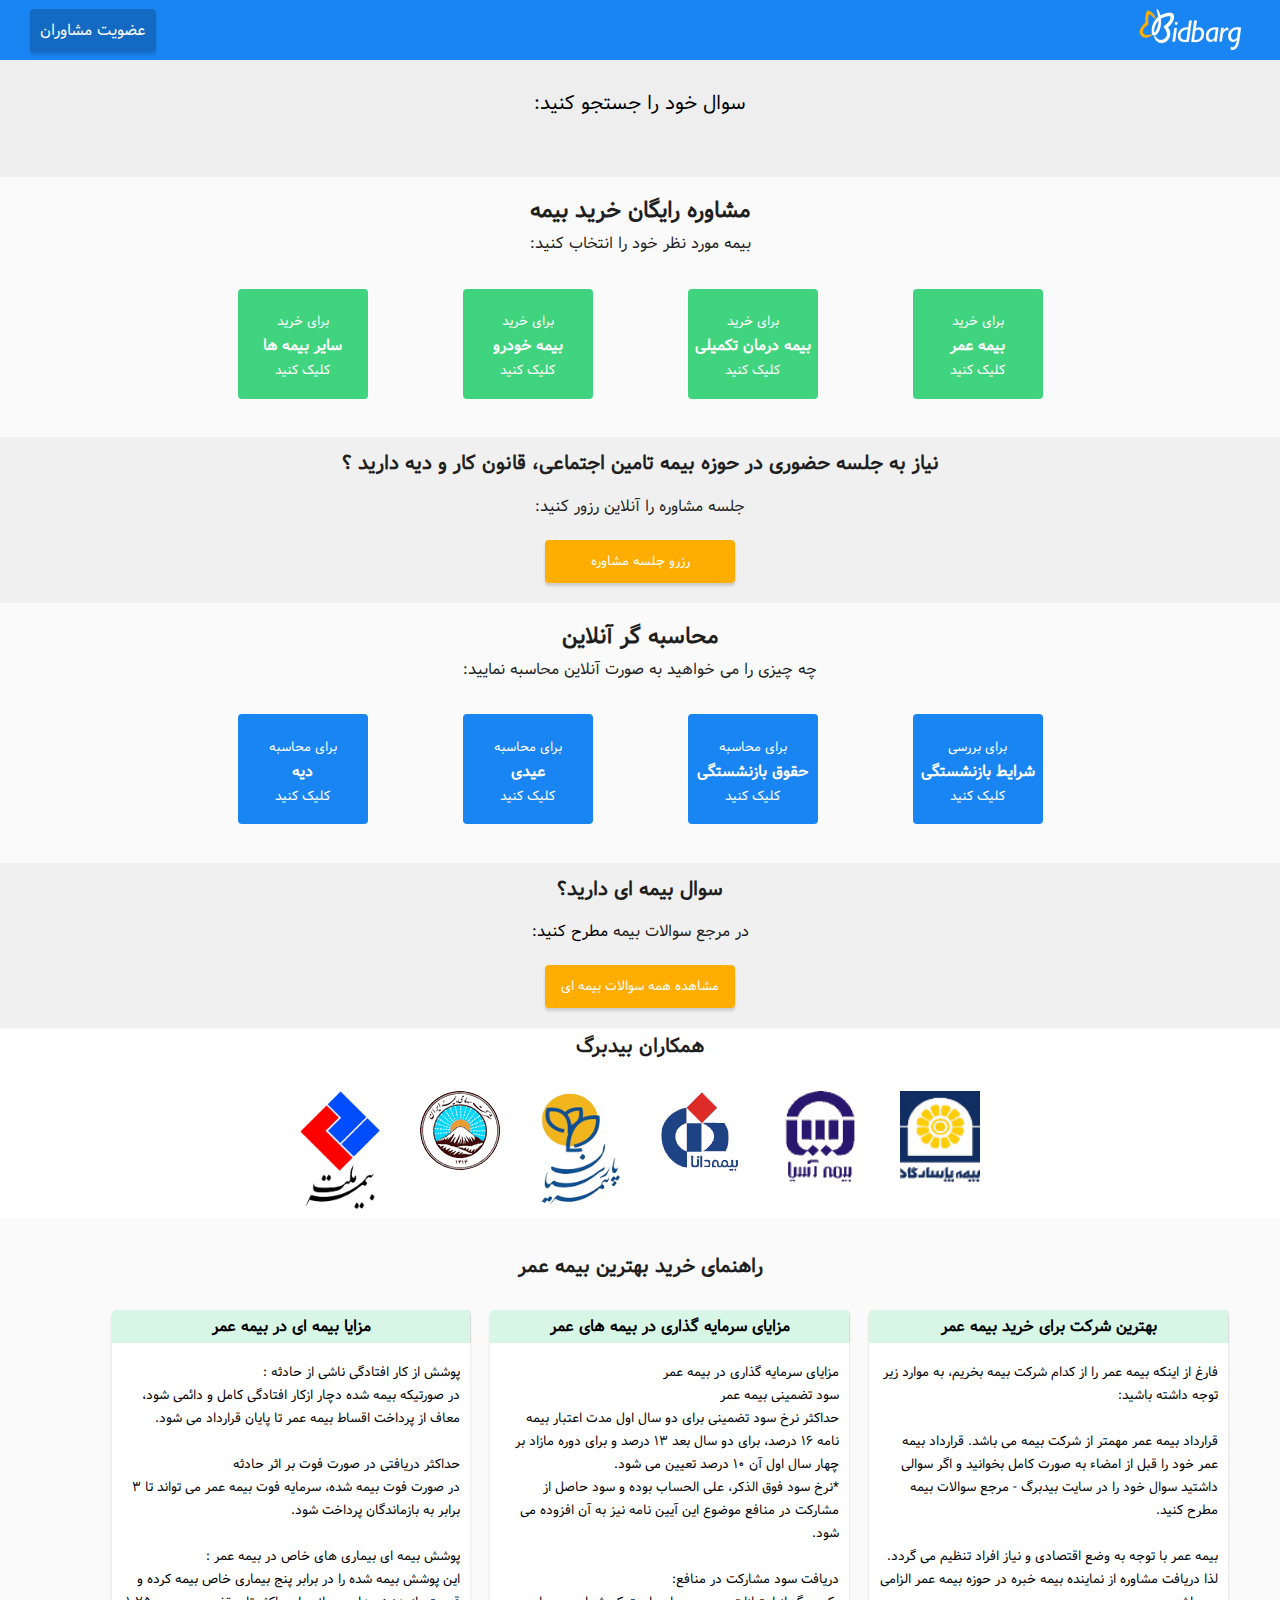
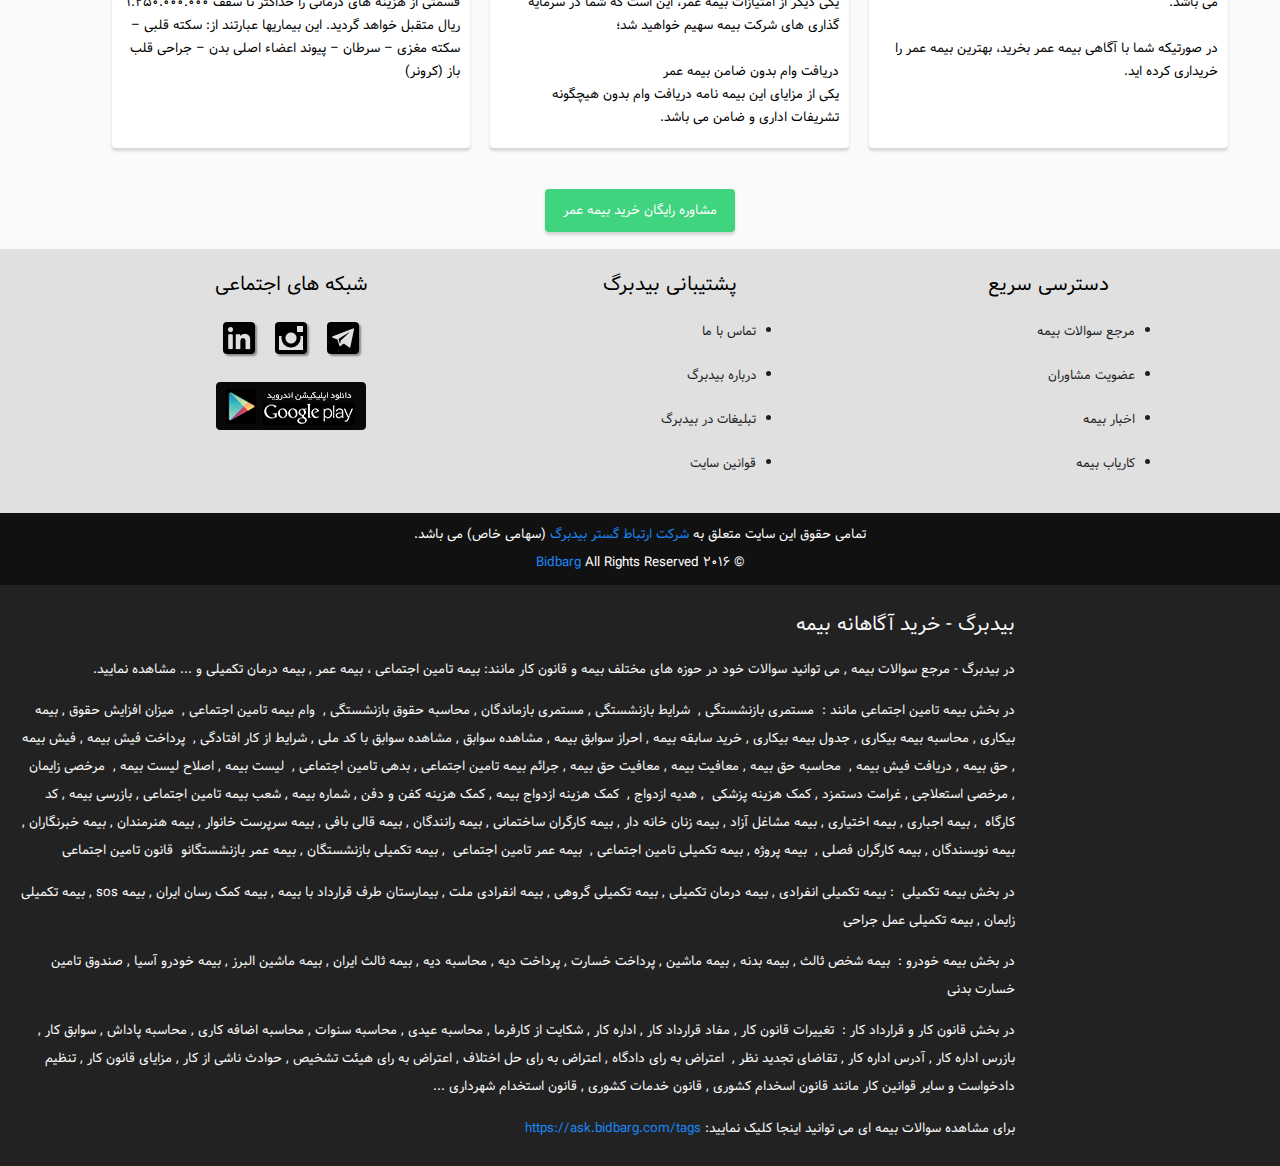
==== commit e7f228ad: "add open serach" ====
--- a/index.html
+++ b/index.html
@@ -1,9 +1,22 @@
 <!DOCTYPE html>
 <html dir="rtl" lang="fa">
 <head>
-	
-		    <link rel="stylesheet" type="text/css"  href="style.css" />
-
+<noscript id="deferred-styles">
+<link rel="stylesheet" type="text/css"  href="style.css" />
+</noscript>
+	<script>
+      var loadDeferredStyles = function() {
+        var addStylesNode = document.getElementById("deferred-styles");
+        var replacement = document.createElement("div");
+        replacement.innerHTML = addStylesNode.textContent;
+        document.body.appendChild(replacement)
+        addStylesNode.parentElement.removeChild(addStylesNode);
+      };
+      var raf = requestAnimationFrame || mozRequestAnimationFrame ||
+          webkitRequestAnimationFrame || msRequestAnimationFrame;
+      if (raf) raf(function() { window.setTimeout(loadDeferredStyles, 0); });
+      else window.addEventListener('load', loadDeferredStyles);
+    </script>
 	<meta charset="utf-8" >
 	<title>بیدبرگ - خرید آگاهانه بیمه عمر, بیمه خودرو, مشاوره تامین اجتماعی ...</title>
 	<meta name="description" content="با بیدبرگ خرید آگاهانه بیمه را تجربه کنید. خرید بیمه عمر , بیمه شخص ثالث خودرو , بیمه بدنه ماشین ,    بیمه تکمیلی درمان بیمه و مشاوره بیمه تامین اجتماعی ..." />
@@ -13,8 +26,9 @@
     <link rel="icon" type="images/png" href="fav.gif">
     <link rel="manifest" href="images/oglogo.png">
 	<meta property="og:images" content="images/oglogo.png" />
-
+	<meta name="keywords" content="fdnfv', بیدبرگ , خرید بیمه , بیمه عمر , fdli , bidberg , ذهیذشقل , بید برگ , بیمه">
 	<link rel="canonical" href="https://www.bidbarg.com/">
+	<link rel="search" type="application/opensearchdescription+xml" title="bidbarg" href="/opensearch.xml">
 
 <!-- Open Graph data -->
 <meta property="og:title" content="بیدبرگ - خرید آگاهانه بیمه" />
@@ -62,17 +76,34 @@
 	<div id="wrap">
 		<header id="header">
 			<div id="topheader" class="clear">
-				<a class="logo" href="https://goo.gl/SmcCgn"><img alt="بیدبرگ - خرید آگاهانه بیمه" src="images/logo.png"></a>
-				<a class="ozviat" href="https://goo.gl/aVAxuS">عضویت مشاوران بیمه</a>
+				<a class="logo" href="https://www.bidbarg.com?utm_source=SourceBibarglogoutm_campaign=CampaginBidbarglogoutm_medium=MediumBidbargaskomr"><img alt="بیدبرگ - خرید آگاهانه بیمه" src="images/logo.png"></a>
+				<a class="ozviat" href="https://ask.bidbarg.com/register?to=?utm_source=SourceBibargozviatutm_campaign=CampaginBidbargozviatutm_medium=MediumBidbargaskomr">عضویت مشاوران</a>
 			</div>
 		</header>
+				<div id="searchbox" class="clear" >
+		<h2>سوال خود را جستجو کنید:</h2>
+		<div class="search">
+		<script>
+  (function() {
+    var cx = '007205556816626966315:q1eykhxljbw';
+    var gcse = document.createElement('script');
+    gcse.type = 'text/javascript';
+    gcse.async = true;
+    gcse.src = 'https://cse.google.com/cse.js?cx=' + cx;
+    var s = document.getElementsByTagName('script')[0];
+    s.parentNode.insertBefore(gcse, s);
+  })();
+</script>
+<gcse:searchbox-only></gcse:searchbox-only>
+</div>
+</div>
 		<div id="box" class="clear">
 			<h1>مشاوره رایگان خرید بیمه</h1>
 			<h4>بیمه مورد نظر خود را انتخاب کنید:</h4>
 			<div class="bime">
 				<ul>
 					<li class="arz">
-						<a class="bi1" href="https://goo.gl/a7gHiF">
+						<a class="bi1" href="https://support.bidbarg.com/%D9%85%D8%B4%D8%A7%D9%88%D8%B1%D9%87-%D8%B1%D8%A7%DB%8C%DA%AF%D8%A7%D9%86-%D8%AE%D8%B1%DB%8C%D8%AF-%D8%A8%DB%8C%D9%85%D9%87-%D8%B9%D9%85%D8%B1?utm_source=SourceBibargOmr&utm_campaign=CampaginBidbargOmr&utm_medium=MediumBidbargOmr">
 							<div>
 								<span>برای خرید</span>
 								<h3>بیمه عمر</h3>
@@ -81,7 +112,7 @@
 						</a>
 					</li>
 					<li class="arz">
-						<a class="bi2" href="https://goo.gl/1cMaff">
+						<a class="bi2" href="https://support.bidbarg.com/%D9%85%D8%B4%D8%A7%D9%88%D8%B1%D9%87-%D8%B1%D8%A7%DB%8C%DA%AF%D8%A7%D9%86-%D8%AE%D8%B1%DB%8C%D8%AF-%D8%A8%DB%8C%D9%85%D9%87-%D8%AF%D8%B1%D9%85%D8%A7%D9%86-%D8%AA%DA%A9%D9%85%DB%8C%D9%84%DB%8C?utm_source=SourceBibargtakmili&utm_campaign=CampaginBidbargtakmili&utm_medium=MediumBidbargtakmili">
 							<div>
 								<span>برای خرید</span>
 								<h3>بیمه درمان تکمیلی</h3>
@@ -90,7 +121,7 @@
 						</a>
 					</li>
 					<li class="arz">
-						<a class="bi3" href="https://goo.gl/219jgK">
+						<a class="bi3" href="https://support.bidbarg.com/%D9%85%D8%B4%D8%A7%D9%88%D8%B1%D9%87-%D8%B1%D8%A7%DB%8C%DA%AF%D8%A7%D9%86-%D8%AE%D8%B1%DB%8C%D8%AF-%D8%A8%DB%8C%D9%85%D9%87-%D8%AE%D9%88%D8%AF%D8%B1%D9%88?utm_source=SourceBibargkhodro&utm_campaign=CampaginBidbargkhodro&utm_medium=MediumBidbargkhodro">
 							<div>
 								<span>برای خرید</span>
 								<h3>بیمه خودرو</h3>
@@ -99,7 +130,7 @@
 						</a>
 					</li>
 					<li class="arz">
-						<a class="bi4" href="https://goo.gl/6LXWDy">
+						<a class="bi4" href="https://support.bidbarg.com/%D9%85%D8%B4%D8%A7%D9%88%D8%B1%D9%87-%D8%B1%D8%A7%DB%8C%DA%AF%D8%A7%D9%86-%D8%AE%D8%B1%DB%8C%D8%AF-%D8%B3%D8%A7%DB%8C%D8%B1-%D8%A8%DB%8C%D9%85%D9%87-%D9%87%D8%A7?utm_source=SourceBibargsaier&utm_campaign=CampaginBidbargsaier&utm_medium=MediumBidbargsaier">
 							<div>
 								<span>برای خرید</span>
 								<h3>سایر بیمه ها</h3>
@@ -110,62 +141,20 @@
 					</ul>
 			</div>
 		</div>
-				<div id="soal" class="clear">
-			<h2><a href="#soal" style="color: #1f1f1f;">سوال بیمه ای دارید؟</h2>
-			<h4>در <a href="https://goo.gl/Wj9JeP">مرجع سوالات بیمه</a> مطرح کنید:</h4>
-			<a class="tarh" href="https://goo.gl/xYTXvY"  target="_blank">مشاهده همه سوالات بیمه ای</a>
-				</div>
-			<div id="box2" class="clear">
-			<h1><a href="#box2" style="color: #1f1f1f;">نیاز به مشاوره حقوقی در زمینه بیمه  و قانون کار دارید؟ </a></h1>
-			<h4>حوزه مورد نظر خود را انتخاب نمایید:</h4>
-			<div class="bime">
-				<ul>
-					<li class="arz">
-						<a class="bi5" href="https://goo.gl/Ji8LPc">
-							<div>
-								<span>برای مشاوره</span>
-								<h3>بیمه تامین اجتماعی</h3>
-								<span>کلیک کنید</span>
-							</div>
-						</a>	
-					</li>
-					<li class="arz">
-						<a class="bi6" href="https://goo.gl/0VQVKo">
-							<div>
-								<span>برای مشاوره</span>
-								<h3>قانون کار</h3>
-								<span>کلیک کنید</span>
-							</div>
-						</a>
-					</li>
-					<li class="arz">
-						<a class="bi7" href="https://goo.gl/vthC1I">
-							<div>
-								<span>برای مشاوره</span>
-								<h3 style="font-size: inherit;">پرداخت خسارت و دیه</h3>
-								<span>کلیک کنید</span>
-							</div>
-						</a>
-					</li>
-					<li class="arz">
-						<a class="bi8" href="https://goo.gl/8YQO4d">
-							<div>
-								<span>برای مشاوره</span>
-								<h3>شکایت از بیمه</h3>
-								<span>کلیک کنید</span>
-							</div>
-						</a>
-					</li>
-				</ul>
-			</div>
-		</div>
-					<div id="box3" class="clear" style="background-color: #eeeeee;">
+
+
+			<div id="soal2" class="clear">
+			<h2><a href="#soal2" style="color: #1f1f1f;">‌نیاز به جلسه حضوری در حوزه بیمه تامین اجتماعی، قانون کار و دیه دارید ؟</h2>
+			<h4>جلسه مشاوره را آنلاین رزور کنید:</h4>
+			<a class="tarh" href="https://support.bidbarg.com/%D8%B1%D8%B2%D8%B1%D9%88-%D8%AC%D9%84%D8%B3%D9%87-%D9%85%D8%B4%D8%A7%D9%88%D8%B1%D9%87?utm_source=SourceBibargset&utm_campaign=CampaginBidbargset&utm_medium=MediumBidbargset"  target="_blank">رزرو جلسه مشاوره</a>
+		</div>
+					<div id="box3" class="clear">
 			<h1><a href="#box3" style="color: #1f1f1f;">محاسبه گر آنلاین</a></h1>
 			<h4>چه چیزی را می خواهید به صورت آنلاین محاسبه نمایید:</h4>
 			<div class="bime">
 				<ul>
 					<li class="arz">
-						<a class="bi9" href="https://goo.gl/qh5Quy">
+						<a class="bi9" href="https://news.bidbarg.com/%D9%85%D8%AD%D8%A7%D8%B3%D8%A8%D9%87-%D8%B4%D8%B1%D8%A7%DB%8C%D8%B7-%D8%A8%D8%A7%D8%B2%D9%86%D8%B4%D8%B3%D8%AA%DA%AF%DB%8C-%D8%AA%D8%A7%D9%85%DB%8C%D9%86-%D8%A7%D8%AC%D8%AA%D9%85%D8%A7%D8%B9%DB%8C?utm_source=SourceBibargsharayedbazneshastegi&utm_campaign=CampaginBidbargsharayedbazneshastegi&utm_medium=MediumBidbargsharayedbazneshastegi">
 							<div>
 								<span>برای بررسی</span>
 								<h3>شرایط بازنشستگی</h3>
@@ -174,7 +163,7 @@
 						</a>	
 					</li>
 					<li class="arz">
-						<a class="bi10" href="https://goo.gl/5v3Pdv">
+						<a class="bi10" href="https://news.bidbarg.com/%D9%85%D8%AD%D8%A7%D8%B3%D8%A8%D9%87-%D8%A2%D9%86%D9%84%D8%A7%DB%8C%D9%86-%D8%AD%D9%82%D9%88%D9%82-%D8%A8%D8%A7%D8%B2%D9%86%D8%B4%D8%B3%D8%AA%DA%AF%DB%8C?utm_source=SourceBibarghoghoghebazneshastegi&utm_campaign=CampaginBidbarghoghoghebazneshastegi&utm_medium=MediumBidbarghoghoghebazneshastegi">
 							<div>
 								<span>برای محاسبه</span>
 								<h3>حقوق بازنشستگی</h3>
@@ -183,7 +172,7 @@
 						</a>
 					</li>
 					<li class="arz">
-						<a class="bi11" href="https://goo.gl/Cxr6pS">
+						<a class="bi11" href="https://news.bidbarg.com/%D9%85%D8%AD%D8%A7%D8%B3%D8%A8%D9%87-%D8%A2%D9%86%D9%84%D8%A7%DB%8C%D9%86-%D8%B9%DB%8C%D8%AF%DB%8C-95-96?utm_source=SourceBibargeaidi&utm_campaign=CampaginBidbargeaidi&utm_medium=MediumBidbargeaidi">
 							<div>
 								<span>برای محاسبه</span>
 								<h3>عیدی</h3>
@@ -192,7 +181,7 @@
 						</a>
 					</li>
 					<li class="arz">
-						<a class="bi12" href="https://goo.gl/C2aykG">
+						<a class="bi12" href="https://news.bidbarg.com/%D9%85%D8%AD%D8%A7%D8%B3%D8%A8%D9%87-%D8%A2%D9%86%D9%84%D8%A7%DB%8C%D9%86-%D9%85%D8%A8%D9%84%D8%BA-%D8%AF%DB%8C%D9%87-95/?utm_source=SourceBibargdie&utm_campaign=CampaginBidbargdie&utm_medium=MediumBidbargdie">
 							<div>
 								<span>برای محاسبه</span>
 								<h3>دیه</h3>
@@ -203,7 +192,11 @@
 				</ul>
 			</div>
 		</div>
-
+				<div id="soal" class="clear">
+			<h2><a href="#soal" style="color: #1f1f1f;">سوال بیمه ای دارید؟</h2>
+			<h4>در <a href="https://ask.bidbarg.com?utm_source=SourceBibargask1&utm_campaign=CampaginBidbargask1&utm_medium=MediumBidbargask1">مرجع سوالات بیمه</a> مطرح کنید:</h4>
+			<a class="tarh" href="https://ask.bidbarg.com?utm_source=SourceBibargask2&utm_campaign=CampaginBidbargask2&utm_medium=MediumBidbargask2"  target="_blank">مشاهده همه سوالات بیمه ای</a>
+				</div>
 
 		<div id="hamkaran" class="clear">
 			<h2 style="font-weight:bolder;"><a href="#hamkaran" style="color: #1f1f1f;">همکاران بیدبرگ</h2>
@@ -229,9 +222,9 @@
 			</div>
 		</div>
 		<div id="abzarak" class="clear">
-			<h2 style="text-align: center; font-weight:bolder;"><a href="https://goo.gl/yuL2DP" style="color: #1f1f1f;">راهنمای خرید بهترین بیمه عمر</h2>
+			<h2 style="text-align: center; font-weight:bolder;"><a href="https://ask.bidbarg.com/%D8%A8%DB%8C%D9%85%D9%87-%D8%B9%D9%85%D8%B1-%D9%88-%D8%B3%D8%B1%D9%85%D8%A7%DB%8C%D9%87-%DA%AF%D8%B0%D8%A7%D8%B1%DB%8C?utm_source=SourceBibargaskomr&utm_campaign=CampaginBidbargaskomr&utm_medium=MediumBidbargaskomr" style="color: #1f1f1f;">راهنمای خرید بهترین بیمه عمر</h2>
 			<div class="widget">
-				<a href="https://goo.gl/JNvRI7"> <h2 class="onvan" > بهترین شرکت برای خرید بیمه عمر </h2></a>
+				<a href="https://news.bidbarg.com/%D9%87%D9%85%D9%87-%DA%86%DB%8C%D8%B2-%D8%AF%D8%B1-%D9%85%D9%88%D8%B1%D8%AF-%D8%A8%D9%87%D8%AA%D8%B1%DB%8C%D9%86-%D8%A8%DB%8C%D9%85%D9%87-%D8%B9%D9%85%D8%B1/?utm_source=SourceBibargnewsomr&utm_campaign=CampaginBidbargnewsomr&utm_medium=MediumBidbargnewsomr"> <h2 class="onvan" > بهترین شرکت برای خرید بیمه عمر </h2></a>
 				<p>فارغ از اینکه بیمه عمر را از کدام شرکت بیمه بخریم، به موارد زیر توجه داشته باشید:
 
 قرارداد بیمه عمر مهمتر از شرکت بیمه می باشد. قرارداد بیمه عمر خود را قبل از امضاء به صورت کامل بخوانید و اگر سوالی داشتید سوال خود را در سایت بیدبرگ - مرجع سوالات بیمه مطرح کنید. 
@@ -244,7 +237,7 @@
 </p>
 			</div>
 			<div class="widget">
-				<a href="https://goo.gl/F0o0hr"><h2 class="onvan">مزایای سرمایه گذاری در بیمه های عمر</h2></a>
+				<a href="https://news.bidbarg.com/%D9%87%D9%85%D9%87-%DA%86%DB%8C%D8%B2-%D8%AF%D8%B1-%D9%85%D9%88%D8%B1%D8%AF-%D8%A8%D9%87%D8%AA%D8%B1%DB%8C%D9%86-%D8%A8%DB%8C%D9%85%D9%87-%D8%B9%D9%85%D8%B1/?utm_source=SourceBibargnewsomr&utm_campaign=CampaginBidbargnewsomr&utm_medium=MediumBidbargnewsomr"><h2 class="onvan">مزایای سرمایه گذاری در بیمه های عمر</h2></a>
 				<p>مزایای سرمایه گذاری در بیمه عمر
 سود تضمینی بیمه عمر
 حداکثر نرخ سود تضمینی برای دو سال اول مدت اعتبار بیمه نامه ۱۶ درصد، برای دو سال بعد ۱۳ درصد و برای دوره مازاد بر چهار سال اول آن ۱۰ درصد تعیین می شود.
@@ -257,7 +250,7 @@
 یکی از مزایای این بیمه نامه دریافت وام بدون هیچگونه تشریفات اداری و ضامن می باشد.</p>
 			</div>
 			<div class="widget">
-				<a href="https://goo.gl/vKuWbA"><h2 class="onvan">مزایا بیمه ای در بیمه عمر</h2></a>
+				<a href="https://news.bidbarg.com/%D9%87%D9%85%D9%87-%DA%86%DB%8C%D8%B2-%D8%AF%D8%B1-%D9%85%D9%88%D8%B1%D8%AF-%D8%A8%D9%87%D8%AA%D8%B1%DB%8C%D9%86-%D8%A8%DB%8C%D9%85%D9%87-%D8%B9%D9%85%D8%B1/?utm_source=SourceBibargnewsomr&utm_campaign=CampaginBidbargnewsomr&utm_medium=MediumBidbargnewsomr"><h2 class="onvan">مزایا بیمه ای در بیمه عمر</h2></a>
 				<p>پوشش از کار افتادگی ناشی از حادثه :
 در صورتیکه بیمه شده دچار ازکار افتادگی کامل و دائمی شود، معاف از پرداخت اقساط بیمه عمر تا پایان قرارداد می شود.
 
@@ -272,7 +265,7 @@
 			</div>
 		</div>
 <div id="abzarak2">
-		<a class="tarh" href="https://goo.gl/plWZSC">مشاوره رایگان خرید بیمه عمر</a>
+		<a class="tarh" href="https://support.bidbarg.com/%D9%85%D8%B4%D8%A7%D9%88%D8%B1%D9%87-%D8%B1%D8%A7%DB%8C%DA%AF%D8%A7%D9%86-%D8%AE%D8%B1%DB%8C%D8%AF-%D8%A8%DB%8C%D9%85%D9%87-%D8%B9%D9%85%D8%B1?utm_source=SourceBibargOmr&utm_campaign=CampaginBidbargOmr&utm_medium=MediumBidbargOmr">مشاوره رایگان خرید بیمه عمر</a>
 		</div>
 		<div class="topfooter clear">
 			<div class="widget-footer">
@@ -282,10 +275,10 @@
 						<a href="https://goo.gl/IAm11s">مرجع سوالات بیمه</a>
 					</li>
 					<li>
-						<a href="https://goo.gl/Io77C1">عضویت مشاوران بیمه</a>
-					</li>
-					<li>
-						<a href="https://goo.gl/xnYKs9">اخبار بیمه</a>
+						<a href="https://ask.bidbarg.com/register?to=?utm_source=SourceBibargozviatutm_campaign=CampaginBidbargozviatutm_medium=MediumBidbargaskomr">عضویت مشاوران</a>
+					</li>
+					<li>
+						<a href="https://news.bidbarg.com">اخبار بیمه</a>
 					</li>
 					<li>
 						<a href="https://goo.gl/Q28qO0">کاریاب بیمه</a>
@@ -312,10 +305,10 @@
 			<div class="widget-footer">
 				<h2>شبکه های اجتماعی</h2>
 				<div id="ejt" class="clear">
-					<a href="https://www.bidbarg.com/telegram.html" target="_blank">
+					<a href="https://www.bidbarg.com/telegram.html?utm_source=SourceBibargtelgramutm_campaign=CampaginBidbargtelgramutm_medium=MediumBidbargaskomr" target="_blank">
 						<img alt="کانال تلگرام بیمه بیدبرگ" src="images/telegram.png">
 					</a>
-					<a href="https://goo.gl/dmy7wo" target="_blank">
+					<a href="https://www.instagram.com/bidbarg_com" target="_blank">
 						<img alt="اینستاگرام بیدبرگ" src="images/instagram.png">
 					</a>
 					<a href="https://goo.gl/LFSzZO" target="_blank">
@@ -331,14 +324,11 @@
 			© 2016 <a href="https://www.bidbarg.com/">Bidbarg</a> All Rights Reserved
 		</footer>
 		<footer id="footer" class="clear">
-				<figure>
-					<img id='rgvjesgtwlaonbqergvj' style='cursor:pointer' onclick='window.open("https://logo.samandehi.ir/Verify.aspx?id=30423&p=xlaoobpdaodsuiwkxlao", "Popup","toolbar=no, scrollbars=no, location=no, statusbar=no, menubar=no, resizable=0, width=450, height=630, top=30")' alt='logo-samandehi' src='https://logo.samandehi.ir/logo.aspx?id=30423&p=qftilymashwlodrfqfti'/>
-				</figure>
 				<div id="matn">
 				<h2><span style="color: #fafafa;"><a style="color: #fafafa;" href="https://www.bidbarg.com/">بیدبرگ</a> - <a style="color: #fafafa;" href="https://www.bidbarg.com/">خرید آگاهانه بیمه</a></span></h2>
-<span lang="ar-SA" style="color: #fafafa;"><span lang="fa-IR">در بیدبرگ - مرجع سوالات بیمه , می توانید سوالات خود در حوزه های مختلف بیمه و <a style="color: #fafafa;" href="https://ask.bidbarg.com/%D9%82%D8%A7%D9%86%D9%88%D9%86-%DA%A9%D8%A7%D8%B1-%D8%AD%D9%84-%D8%A7%D8%AE%D8%AA%D9%84%D8%A7%D9%81">قانون کار</a> مانند: <a style="color: #fafafa;" href="https://ask.bidbarg.com/%D8%A8%DB%8C%D9%85%D9%87-%D8%AA%D8%A7%D9%85%DB%8C%D9%86-%D8%A7%D8%AC%D8%AA%D9%85%D8%A7%D8%B9%DB%8C">بیمه تامین اجتماعی</a> ، <a style="color: #fafafa;" href="https://ask.bidbarg.com/%D8%A8%DB%8C%D9%85%D9%87-%D8%B9%D9%85%D8%B1-%D9%88-%D8%B3%D8%B1%D9%85%D8%A7%DB%8C%D9%87-%DA%AF%D8%B0%D8%A7%D8%B1%DB%8C">بیمه عمر</a> , <a style="color: #fafafa;" href="https://ask.bidbarg.com/%D8%A8%DB%8C%D9%85%D9%87-%D8%AA%DA%A9%D9%85%DB%8C%D9%84%DB%8C">بیمه درمان تکمیلی</a> و ... مشاهده نمایید.</span></span>
+<span lang="fa-IR" style="color: #fafafa;"><span lang="fa-IR">در بیدبرگ - مرجع سوالات بیمه , می توانید سوالات خود در حوزه های مختلف بیمه و <a style="color: #fafafa;" href="https://ask.bidbarg.com/%D9%82%D8%A7%D9%86%D9%88%D9%86-%DA%A9%D8%A7%D8%B1-%D8%AD%D9%84-%D8%A7%D8%AE%D8%AA%D9%84%D8%A7%D9%81">قانون کار</a> مانند: <a style="color: #fafafa;" href="https://ask.bidbarg.com/%D8%A8%DB%8C%D9%85%D9%87-%D8%AA%D8%A7%D9%85%DB%8C%D9%86-%D8%A7%D8%AC%D8%AA%D9%85%D8%A7%D8%B9%DB%8C">بیمه تامین اجتماعی</a> ، <a style="color: #fafafa;" href="https://ask.bidbarg.com/%D8%A8%DB%8C%D9%85%D9%87-%D8%B9%D9%85%D8%B1-%D9%88-%D8%B3%D8%B1%D9%85%D8%A7%DB%8C%D9%87-%DA%AF%D8%B0%D8%A7%D8%B1%DB%8C">بیمه عمر</a> , <a style="color: #fafafa;" href="https://ask.bidbarg.com/%D8%A8%DB%8C%D9%85%D9%87-%D8%AA%DA%A9%D9%85%DB%8C%D9%84%DB%8C">بیمه درمان تکمیلی</a> و ... مشاهده نمایید.</span></span>
 <P>
-<span style="color: #fafafa;"><span lang="ar-SA"><span lang="fa-IR">در بخش بیمه تامین اجتماعی مانند :</span></span>  <a style="color: #fafafa;" href="https://news.bidbarg.com/%D9%85%D8%B3%D8%AA%D9%85%D8%B1%DB%8C-%D8%A8%D8%A7%D8%B2%D9%86%D8%B4%D8%B3%D8%AA%DA%AF%DB%8C-%D8%A8%DB%8C%D9%85%D9%87-%D8%AA%D8%A7%D9%85%DB%8C%D9%86-%D8%A7%D8%AC%D8%AA%D9%85%D8%A7%D8%B9%DB%8C/">مستمری بازنشستگی</a> ,  <a style="color: #fafafa;" href="https://ask.bidbarg.com/%D8%A8%DB%8C%D9%85%D9%87-%D8%AA%D8%A7%D9%85%DB%8C%D9%86-%D8%A7%D8%AC%D8%AA%D9%85%D8%A7%D8%B9%DB%8C/%D9%85%D8%B3%D8%AA%D9%85%D8%B1%DB%8C+%D8%A8%D8%A7%D8%B2%D9%86%D8%B4%D8%B3%D8%AA%DA%AF%DB%8C/%D8%B4%D8%B1%D8%A7%DB%8C%D8%B7-%D8%A8%D8%A7%D8%B2%D9%86%D8%B4%D8%B3%D8%AA%DA%AF%DB%8C">شرایط بازنشستگی</a> , <a style="color: #fafafa;" href="https://ask.bidbarg.com/%D8%A8%DB%8C%D9%85%D9%87-%D8%AA%D8%A7%D9%85%DB%8C%D9%86-%D8%A7%D8%AC%D8%AA%D9%85%D8%A7%D8%B9%DB%8C/%D9%85%D8%B3%D8%AA%D9%85%D8%B1%DB%8C+%D8%A8%D8%A7%D8%B2%D9%86%D8%B4%D8%B3%D8%AA%DA%AF%DB%8C/%D8%A8%DB%8C%D9%85%D9%87-%D8%A8%D8%A7%D8%B2%D9%85%D8%A7%D9%86%D8%AF%DA%AF%D8%A7%D9%86">مستمری بازماندگان</a> , <a style="color: #fafafa;" href="https://ask.bidbarg.com/%D8%A8%DB%8C%D9%85%D9%87-%D8%AA%D8%A7%D9%85%DB%8C%D9%86-%D8%A7%D8%AC%D8%AA%D9%85%D8%A7%D8%B9%DB%8C/%D9%85%D8%B3%D8%AA%D9%85%D8%B1%DB%8C+%D8%A8%D8%A7%D8%B2%D9%86%D8%B4%D8%B3%D8%AA%DA%AF%DB%8C/%D9%85%D8%AD%D8%A7%D8%B3%D8%A8%D9%87-%D9%85%D8%B3%D8%AA%D9%85%D8%B1%DB%8C">محاسبه حقوق بازنشستگی</a> ,  <a style="color: #fafafa;" href="https://ask.bidbarg.com/%D8%A8%DB%8C%D9%85%D9%87-%D8%AA%D8%A7%D9%85%DB%8C%D9%86-%D8%A7%D8%AC%D8%AA%D9%85%D8%A7%D8%B9%DB%8C/%D9%88%D8%A7%D9%85-%D8%A8%DB%8C%D9%85%D9%87-%D8%AA%D8%A7%D9%85%DB%8C%D9%86-%D8%A7%D8%AC%D8%AA%D9%85%D8%A7%D8%B9%DB%8C">وام بیمه تامین اجتماعی</a> ,  <a style="color: #fafafa;" href="https://ask.bidbarg.com/%D8%A8%DB%8C%D9%85%D9%87-%D8%AA%D8%A7%D9%85%DB%8C%D9%86-%D8%A7%D8%AC%D8%AA%D9%85%D8%A7%D8%B9%DB%8C/%D9%85%D8%B3%D8%AA%D9%85%D8%B1%DB%8C+%D8%A8%D8%A7%D8%B2%D9%86%D8%B4%D8%B3%D8%AA%DA%AF%DB%8C/%D9%85%D8%AD%D8%A7%D8%B3%D8%A8%D9%87-%D9%85%D8%B3%D8%AA%D9%85%D8%B1%DB%8C">میزان افزایش حقوق</a> , <a style="color: #fafafa;" href="https://news.bidbarg.com/%D8%A8%DB%8C%D9%85%D9%87-%D8%A8%DB%8C%DA%A9%D8%A7%D8%B1%DB%8C-%D8%A8%DB%8C%D9%85%D9%87-%D8%AA%D8%A7%D9%85%DB%8C%D9%86-%D8%A7%D8%AC%D8%AA%D9%85%D8%A7%D8%B9%DB%8C/">بیمه بیکاری</a> , <a style="color: #fafafa;" href="https://ask.bidbarg.com/%D8%A8%DB%8C%D9%85%D9%87-%D8%AA%D8%A7%D9%85%DB%8C%D9%86-%D8%A7%D8%AC%D8%AA%D9%85%D8%A7%D8%B9%DB%8C/%D8%A8%DB%8C%D9%85%D9%87-%D8%A8%DB%8C%DA%A9%D8%A7%D8%B1%DB%8C">محاسبه بیمه بیکاری</a> , <a style="color: #fafafa;" href="https://news.bidbarg.com/%D8%A8%DB%8C%D9%85%D9%87-%D8%A8%DB%8C%DA%A9%D8%A7%D8%B1%DB%8C-%D8%A8%DB%8C%D9%85%D9%87-%D8%AA%D8%A7%D9%85%DB%8C%D9%86-%D8%A7%D8%AC%D8%AA%D9%85%D8%A7%D8%B9%DB%8C/">جدول بیمه بیکاری</a> ,<span lang="ar-SA"><span lang="fa-IR"> <a style="color: #fafafa;" href="https://ask.bidbarg.com/%D8%A8%DB%8C%D9%85%D9%87-%D8%AA%D8%A7%D9%85%DB%8C%D9%86-%D8%A7%D8%AC%D8%AA%D9%85%D8%A7%D8%B9%DB%8C/%D8%B3%D8%A7%D8%A8%D9%82%D9%87-%D8%A8%DB%8C%D9%85%D9%87/%D8%A7%D9%86%D8%AA%D9%82%D8%A7%D9%84-%D8%B3%D8%A7%D8%A8%D9%82%D9%87-%D8%A8%DB%8C%D9%86-%D8%B5%D9%86%D8%AF%D9%88%D9%82-%D8%A8%DB%8C%D9%85%D9%87">خرید سابقه بیمه</a> , <a style="color: #fafafa;" href="https://ask.bidbarg.com/%D9%82%D8%A7%D9%86%D9%88%D9%86-%DA%A9%D8%A7%D8%B1-%D8%AD%D9%84-%D8%A7%D8%AE%D8%AA%D9%84%D8%A7%D9%81/%D8%B4%DA%A9%D8%A7%DB%8C%D8%AA-%D8%A7%D8%B2-%DA%A9%D8%A7%D8%B1%D9%81%D8%B1%D9%85%D8%A7/%D8%A7%D8%AD%D8%B1%D8%A7%D8%B2-%D8%B3%D9%88%D8%A7%D8%A8%D9%82-%D8%A8%DB%8C%D9%85%D9%87">احراز سوابق بیمه</a> , <a style="color: #fafafa;" href="https://news.bidbarg.com/%D8%B3%D8%A7%D8%A8%D9%82%D9%87-%D8%B3%D9%88%D8%A7%D8%A8%D9%82-%D8%A8%DB%8C%D9%85%D9%87-%D8%AA%D8%A7%D9%85%DB%8C%D9%86-%D8%A7%D8%AC%D8%AA%D9%85%D8%A7%D8%B9%DB%8C/">مشاهده سوابق</a> , <a style="color: #fafafa;" href="https://ask.bidbarg.com/7891/%D9%85%D8%B4%D8%A7%D9%87%D8%AF%D9%87-%D8%B3%D8%A7%D8%A8%D9%82%D9%87-%D8%A8%DB%8C%D9%85%D9%87-%D8%AA%D8%A7%D9%85%DB%8C%D9%86-%D8%A7%D8%AC%D8%AA%D9%85%D8%A7%D8%B9%DB%8C-%D9%85%D9%84%DB%8C">مشاهده سوابق با کد ملی</a> ,</span></span> <a style="color: #fafafa;" href="https://ask.bidbarg.com/%D8%A8%DB%8C%D9%85%D9%87-%D8%AA%D8%A7%D9%85%DB%8C%D9%86-%D8%A7%D8%AC%D8%AA%D9%85%D8%A7%D8%B9%DB%8C/%D8%A7%D8%B2%DA%A9%D8%A7%D8%B1%D8%A7%D9%81%D8%AA%D8%A7%D8%AF%DA%AF%DB%8C">شرایط از کار افتادگی</a> ,  <a style="color: #fafafa;" href="https://ask.bidbarg.com/%D8%A8%DB%8C%D9%85%D9%87-%D8%AA%D8%A7%D9%85%DB%8C%D9%86-%D8%A7%D8%AC%D8%AA%D9%85%D8%A7%D8%B9%DB%8C/%D9%BE%D8%B1%D8%AF%D8%A7%D8%AE%D8%AA-%D8%AD%D9%82-%D8%A8%DB%8C%D9%85%D9%87-%D8%AA%D8%A7%D9%85%DB%8C%D9%86-%D8%A7%D8%AC%D8%AA%D9%85%D8%A7%D8%B9%DB%8C/%D9%BE%D8%B1%D8%AF%D8%A7%D8%AE%D8%AA-%D9%81%DB%8C%D8%B4-%D8%AD%D9%82-%D8%A8%DB%8C%D9%85%D9%87">پرداخت فیش بیمه</a> , <a style="color: #fafafa;" href="https://ask.bidbarg.com/%D8%A8%DB%8C%D9%85%D9%87-%D8%AA%D8%A7%D9%85%DB%8C%D9%86-%D8%A7%D8%AC%D8%AA%D9%85%D8%A7%D8%B9%DB%8C/%D9%BE%D8%B1%D8%AF%D8%A7%D8%AE%D8%AA-%D8%AD%D9%82-%D8%A8%DB%8C%D9%85%D9%87-%D8%AA%D8%A7%D9%85%DB%8C%D9%86-%D8%A7%D8%AC%D8%AA%D9%85%D8%A7%D8%B9%DB%8C">فیش بیمه</a> , <a style="color: #fafafa;" href="https://ask.bidbarg.com/%D8%A8%DB%8C%D9%85%D9%87-%D8%AA%D8%A7%D9%85%DB%8C%D9%86-%D8%A7%D8%AC%D8%AA%D9%85%D8%A7%D8%B9%DB%8C/%D9%BE%D8%B1%D8%AF%D8%A7%D8%AE%D8%AA-%D8%AD%D9%82-%D8%A8%DB%8C%D9%85%D9%87-%D8%AA%D8%A7%D9%85%DB%8C%D9%86-%D8%A7%D8%AC%D8%AA%D9%85%D8%A7%D8%B9%DB%8C">حق بیمه</a> , <a style="color: #fafafa;" href="https://ask.bidbarg.com/%D8%A8%DB%8C%D9%85%D9%87-%D8%AA%D8%A7%D9%85%DB%8C%D9%86-%D8%A7%D8%AC%D8%AA%D9%85%D8%A7%D8%B9%DB%8C/%D9%BE%D8%B1%D8%AF%D8%A7%D8%AE%D8%AA-%D8%AD%D9%82-%D8%A8%DB%8C%D9%85%D9%87-%D8%AA%D8%A7%D9%85%DB%8C%D9%86-%D8%A7%D8%AC%D8%AA%D9%85%D8%A7%D8%B9%DB%8C">دریافت فیش بیمه</a> ,  <a style="color: #fafafa;" href="https://ask.bidbarg.com/%D8%A8%DB%8C%D9%85%D9%87-%D8%AA%D8%A7%D9%85%DB%8C%D9%86-%D8%A7%D8%AC%D8%AA%D9%85%D8%A7%D8%B9%DB%8C/%D9%BE%D8%B1%D8%AF%D8%A7%D8%AE%D8%AA-%D8%AD%D9%82-%D8%A8%DB%8C%D9%85%D9%87-%D8%AA%D8%A7%D9%85%DB%8C%D9%86-%D8%A7%D8%AC%D8%AA%D9%85%D8%A7%D8%B9%DB%8C/%D9%85%D8%AD%D8%A7%D8%B3%D8%A8%D9%87-%D8%AD%D9%82-%D8%A8%DB%8C%D9%85%D9%87">محاسبه حق بیمه</a> , <a style="color: #fafafa;" href="https://ask.bidbarg.com/%D8%A8%DB%8C%D9%85%D9%87-%D8%AA%D8%A7%D9%85%DB%8C%D9%86-%D8%A7%D8%AC%D8%AA%D9%85%D8%A7%D8%B9%DB%8C/%D9%BE%D8%B1%D8%AF%D8%A7%D8%AE%D8%AA-%D8%AD%D9%82-%D8%A8%DB%8C%D9%85%D9%87-%D8%AA%D8%A7%D9%85%DB%8C%D9%86-%D8%A7%D8%AC%D8%AA%D9%85%D8%A7%D8%B9%DB%8C/%D9%85%D8%B9%D8%A7%D9%81%DB%8C%D8%AA-%D8%A8%DB%8C%D9%85%D9%87">معافیت بیمه</a> , <a style="color: #fafafa;" href="https://ask.bidbarg.com/%D8%A8%DB%8C%D9%85%D9%87-%D8%AA%D8%A7%D9%85%DB%8C%D9%86-%D8%A7%D8%AC%D8%AA%D9%85%D8%A7%D8%B9%DB%8C/%D9%BE%D8%B1%D8%AF%D8%A7%D8%AE%D8%AA-%D8%AD%D9%82-%D8%A8%DB%8C%D9%85%D9%87-%D8%AA%D8%A7%D9%85%DB%8C%D9%86-%D8%A7%D8%AC%D8%AA%D9%85%D8%A7%D8%B9%DB%8C/%D9%85%D8%B9%D8%A7%D9%81%DB%8C%D8%AA-%D8%A8%DB%8C%D9%85%D9%87">معافیت حق بیمه</a> , <a style="color: #fafafa;" href="https://ask.bidbarg.com/%D8%A8%DB%8C%D9%85%D9%87-%D8%AA%D8%A7%D9%85%DB%8C%D9%86-%D8%A7%D8%AC%D8%AA%D9%85%D8%A7%D8%B9%DB%8C/%D8%AC%D8%B1%DB%8C%D9%85%D9%87-%D8%A8%DB%8C%D9%85%D9%87">جرائم بیمه تامین اجتماعی</a> , <a style="color: #fafafa;" href="https://ask.bidbarg.com/%D8%A8%DB%8C%D9%85%D9%87-%D8%AA%D8%A7%D9%85%DB%8C%D9%86-%D8%A7%D8%AC%D8%AA%D9%85%D8%A7%D8%B9%DB%8C/%D8%AC%D8%B1%DB%8C%D9%85%D9%87-%D8%A8%DB%8C%D9%85%D9%87">بدهی تامین اجتماعی</a> ,  <a style="color: #fafafa;" href="https://news.bidbarg.com/%D8%A2%D9%85%D9%88%D8%B2%D8%B4-%DA%AF%D8%A7%D9%85-%D8%A8%D9%87-%DA%AF%D8%A7%D9%85-%D9%84%DB%8C%D8%B3%D8%AA-%D8%A8%DB%8C%D9%85%D9%87-%D8%AA%D8%A7%D9%85%DB%8C%D9%86-%D8%A7%D8%AC%D8%AA%D9%85%D8%A7%D8%B9/">لیست بیمه</a> , <a style="color: #fafafa;" href="https://ask.bidbarg.com/%D8%A8%DB%8C%D9%85%D9%87-%D8%AA%D8%A7%D9%85%DB%8C%D9%86-%D8%A7%D8%AC%D8%AA%D9%85%D8%A7%D8%B9%DB%8C/%D9%84%DB%8C%D8%B3%D8%AA-%D8%A8%DB%8C%D9%85%D9%87">اصلاح لیست بیمه</a> ,  <a style="color: #fafafa;" href="https://ask.bidbarg.com/%D8%A8%DB%8C%D9%85%D9%87-%D8%AA%D8%A7%D9%85%DB%8C%D9%86-%D8%A7%D8%AC%D8%AA%D9%85%D8%A7%D8%B9%DB%8C/%D8%A7%D8%B3%D8%AA%D8%B1%D8%A7%D8%AD%D8%AA-%D9%BE%D8%B2%D8%B4%DA%A9%DB%8C/%D9%85%D8%B1%D8%AE%D8%B5%DB%8C-%D8%B2%D8%A7%DB%8C%D9%85%D8%A7%D9%86">مرخصی زایمان</a> , <a style="color: #fafafa;" href="https://ask.bidbarg.com/%D8%A8%DB%8C%D9%85%D9%87-%D8%AA%D8%A7%D9%85%DB%8C%D9%86-%D8%A7%D8%AC%D8%AA%D9%85%D8%A7%D8%B9%DB%8C/%D8%A7%D8%B3%D8%AA%D8%B1%D8%A7%D8%AD%D8%AA-%D9%BE%D8%B2%D8%B4%DA%A9%DB%8C">مرخصی استعلاجی</a> , <a style="color: #fafafa;" href="https://ask.bidbarg.com/%D8%A8%DB%8C%D9%85%D9%87-%D8%AA%D8%A7%D9%85%DB%8C%D9%86-%D8%A7%D8%AC%D8%AA%D9%85%D8%A7%D8%B9%DB%8C/%D8%A7%D8%B3%D8%AA%D8%B1%D8%A7%D8%AD%D8%AA-%D9%BE%D8%B2%D8%B4%DA%A9%DB%8C/%D8%BA%D8%B1%D8%A7%D9%85%D8%AA-%D8%AF%D8%B3%D8%AA%D9%85%D8%B2%D8%AF">غرامت دستمزد</a> , <a style="color: #fafafa;" href="https://ask.bidbarg.com/%D8%A8%DB%8C%D9%85%D9%87-%D8%AA%D8%A7%D9%85%DB%8C%D9%86-%D8%A7%D8%AC%D8%AA%D9%85%D8%A7%D8%B9%DB%8C/%D8%A7%D8%B3%D8%AA%D8%B1%D8%A7%D8%AD%D8%AA-%D9%BE%D8%B2%D8%B4%DA%A9%DB%8C/%DA%A9%D9%85%DA%A9-%D9%87%D8%B2%DB%8C%D9%86%D9%87-%D9%BE%D8%B2%D8%B4%DA%A9%DB%8C">کمک هزینه پزشکی</a>  , <a style="color: #fafafa;" href="https://ask.bidbarg.com/%D8%A8%DB%8C%D9%85%D9%87-%D8%AA%D8%A7%D9%85%DB%8C%D9%86-%D8%A7%D8%AC%D8%AA%D9%85%D8%A7%D8%B9%DB%8C/%DA%A9%D9%85%DA%A9-%D9%87%D8%B2%DB%8C%D9%86%D9%87-%D8%A7%D8%B2%D8%AF%D9%88%D8%A7%D8%AC">هدیه ازدواج</a> ,  <a style="color: #fafafa;" href="https://ask.bidbarg.com/%D8%A8%DB%8C%D9%85%D9%87-%D8%AA%D8%A7%D9%85%DB%8C%D9%86-%D8%A7%D8%AC%D8%AA%D9%85%D8%A7%D8%B9%DB%8C/%DA%A9%D9%85%DA%A9-%D9%87%D8%B2%DB%8C%D9%86%D9%87-%D8%A7%D8%B2%D8%AF%D9%88%D8%A7%D8%AC">کمک هزینه ازدواج بیمه</a> , <a style="color: #fafafa;" href="https://ask.bidbarg.com/%D8%A8%DB%8C%D9%85%D9%87-%D8%AA%D8%A7%D9%85%DB%8C%D9%86-%D8%A7%D8%AC%D8%AA%D9%85%D8%A7%D8%B9%DB%8C/%DA%A9%D9%85%DA%A9-%D9%87%D8%B2%DB%8C%D9%86%D9%87-%DA%A9%D9%81%D9%86-%D9%88-%D8%AF%D9%81%D9%86">کمک هزینه کفن و دفن</a> , <a style="color: #fafafa;" href="https://ask.bidbarg.com/%D8%A8%DB%8C%D9%85%D9%87-%D8%AA%D8%A7%D9%85%DB%8C%D9%86-%D8%A7%D8%AC%D8%AA%D9%85%D8%A7%D8%B9%DB%8C/%D8%B4%D9%85%D8%A7%D8%B1%D9%87-%D8%A8%DB%8C%D9%85%D9%87">شماره بیمه</a> , <a style="color: #fafafa;" href="https://ask.bidbarg.com/%D8%A8%DB%8C%D9%85%D9%87-%D8%AA%D8%A7%D9%85%DB%8C%D9%86-%D8%A7%D8%AC%D8%AA%D9%85%D8%A7%D8%B9%DB%8C/%D8%B4%D8%B9%D8%A8-%D8%A8%DB%8C%D9%85%D9%87-%D8%AA%D8%A7%D9%85%DB%8C%D9%86-%D8%A7%D8%AC%D8%AA%D9%85%D8%A7%D8%B9%DB%8C">شعب بیمه تامین اجتماعی</a> , <a style="color: #fafafa;" href="https://ask.bidbarg.com/%D8%A8%DB%8C%D9%85%D9%87-%D8%AA%D8%A7%D9%85%DB%8C%D9%86-%D8%A7%D8%AC%D8%AA%D9%85%D8%A7%D8%B9%DB%8C/%D8%A8%D8%A7%D8%B2%D8%B1%D8%B3%DB%8C-%D8%AA%D8%A7%D9%85%DB%8C%D9%86-%D8%A7%D8%AC%D8%AA%D9%85%D8%A7%D8%B9%DB%8C">بازرسی بیمه</a> , <a style="color: #fafafa;" href="https://ask.bidbarg.com/%D8%A8%DB%8C%D9%85%D9%87-%D8%AA%D8%A7%D9%85%DB%8C%D9%86-%D8%A7%D8%AC%D8%AA%D9%85%D8%A7%D8%B9%DB%8C/%D9%84%DB%8C%D8%B3%D8%AA-%D8%A8%DB%8C%D9%85%D9%87/%DA%A9%D8%AF-%DA%A9%D8%A7%D8%B1%DA%AF%D8%A7%D9%87">کد کارگاه</a>  , <a style="color: #fafafa;" href="https://ask.bidbarg.com/%D8%A8%DB%8C%D9%85%D9%87-%D8%AA%D8%A7%D9%85%DB%8C%D9%86-%D8%A7%D8%AC%D8%AA%D9%85%D8%A7%D8%B9%DB%8C/%D8%A8%DB%8C%D9%85%D9%87-%D8%A7%D8%AC%D8%A8%D8%A7%D8%B1%DB%8C">بیمه اجباری</a> , <a style="color: #fafafa;" href="https://ask.bidbarg.com/%D8%A8%DB%8C%D9%85%D9%87-%D8%AA%D8%A7%D9%85%DB%8C%D9%86-%D8%A7%D8%AC%D8%AA%D9%85%D8%A7%D8%B9%DB%8C/%D8%A8%DB%8C%D9%85%D9%87-%D8%A7%D8%AE%D8%AA%DB%8C%D8%A7%D8%B1%DB%8C-%D8%AE%D9%88%DB%8C%D8%B4-%D9%81%D8%B1%D9%85%D8%A7/%D8%A8%DB%8C%D9%85%D9%87-%D8%A7%D8%AE%D8%AA%DB%8C%D8%A7%D8%B1%DB%8C">بیمه اختیاری</a> , <a style="color: #fafafa;" href="https://ask.bidbarg.com/%D8%A8%DB%8C%D9%85%D9%87-%D8%AA%D8%A7%D9%85%DB%8C%D9%86-%D8%A7%D8%AC%D8%AA%D9%85%D8%A7%D8%B9%DB%8C/%D8%A8%DB%8C%D9%85%D9%87-%D8%A7%D8%AE%D8%AA%DB%8C%D8%A7%D8%B1%DB%8C-%D8%AE%D9%88%DB%8C%D8%B4-%D9%81%D8%B1%D9%85%D8%A7">بیمه مشاغل آزاد</a> , <a style="color: #fafafa;" href="https://ask.bidbarg.com/%D8%A8%DB%8C%D9%85%D9%87-%D8%AA%D8%A7%D9%85%DB%8C%D9%86-%D8%A7%D8%AC%D8%AA%D9%85%D8%A7%D8%B9%DB%8C/%D8%A8%DB%8C%D9%85%D9%87-%D8%A7%D8%AE%D8%AA%DB%8C%D8%A7%D8%B1%DB%8C-%D8%AE%D9%88%DB%8C%D8%B4-%D9%81%D8%B1%D9%85%D8%A7/%D8%A8%DB%8C%D9%85%D9%87-%D8%B2%D9%86%D8%A7%D9%86-%D8%AE%D8%A7%D9%86%D9%87-%D8%AF%D8%A7%D8%B1">بیمه زنان خانه دار</a> , <a style="color: #fafafa;" href="https://ask.bidbarg.com/%D8%A8%DB%8C%D9%85%D9%87-%D8%AA%D8%A7%D9%85%DB%8C%D9%86-%D8%A7%D8%AC%D8%AA%D9%85%D8%A7%D8%B9%DB%8C/%D8%A8%DB%8C%D9%85%D9%87-%D8%A7%D8%AE%D8%AA%DB%8C%D8%A7%D8%B1%DB%8C-%D8%AE%D9%88%DB%8C%D8%B4-%D9%81%D8%B1%D9%85%D8%A7/%D8%A8%DB%8C%D9%85%D9%87-%DA%A9%D8%A7%D8%B1%DA%AF%D8%B1%D8%A7%D9%86-%D8%B3%D8%A7%D8%AE%D8%AA%D9%85%D8%A7%D9%86%DB%8C">بیمه کارگران ساختمانی</a> , <a style="color: #fafafa;" href="https://ask.bidbarg.com/%D8%A8%DB%8C%D9%85%D9%87-%D8%AA%D8%A7%D9%85%DB%8C%D9%86-%D8%A7%D8%AC%D8%AA%D9%85%D8%A7%D8%B9%DB%8C/%D8%A8%DB%8C%D9%85%D9%87-%D8%A7%D8%AE%D8%AA%DB%8C%D8%A7%D8%B1%DB%8C-%D8%AE%D9%88%DB%8C%D8%B4-%D9%81%D8%B1%D9%85%D8%A7/%D8%A8%DB%8C%D9%85%D9%87-%D8%B1%D8%A7%D9%86%D9%86%D8%AF%DA%AF%D8%A7%D9%86">بیمه رانندگان</a> , <a style="color: #fafafa;" href="https://ask.bidbarg.com/%D8%A8%DB%8C%D9%85%D9%87-%D8%AA%D8%A7%D9%85%DB%8C%D9%86-%D8%A7%D8%AC%D8%AA%D9%85%D8%A7%D8%B9%DB%8C/%D8%A8%DB%8C%D9%85%D9%87-%D8%A7%D8%AE%D8%AA%DB%8C%D8%A7%D8%B1%DB%8C-%D8%AE%D9%88%DB%8C%D8%B4-%D9%81%D8%B1%D9%85%D8%A7/%D8%A8%DB%8C%D9%85%D9%87-%D9%82%D8%A7%D9%84%DB%8C-%D8%A8%D8%A7%D9%81%DB%8C">بیمه قالی بافی</a> , <a style="color: #fafafa;" href="https://ask.bidbarg.com/%D8%A8%DB%8C%D9%85%D9%87-%D8%AA%D8%A7%D9%85%DB%8C%D9%86-%D8%A7%D8%AC%D8%AA%D9%85%D8%A7%D8%B9%DB%8C/%D8%A8%DB%8C%D9%85%D9%87-%D8%A7%D8%AE%D8%AA%DB%8C%D8%A7%D8%B1%DB%8C-%D8%AE%D9%88%DB%8C%D8%B4-%D9%81%D8%B1%D9%85%D8%A7">بیمه سرپرست خانوار</a> , <a style="color: #fafafa;" href="https://ask.bidbarg.com/%D8%A8%DB%8C%D9%85%D9%87-%D8%AA%D8%A7%D9%85%DB%8C%D9%86-%D8%A7%D8%AC%D8%AA%D9%85%D8%A7%D8%B9%DB%8C/%D8%A8%DB%8C%D9%85%D9%87-%D8%A7%D8%AE%D8%AA%DB%8C%D8%A7%D8%B1%DB%8C-%D8%AE%D9%88%DB%8C%D8%B4-%D9%81%D8%B1%D9%85%D8%A7">بیمه هنرمندان</a> , <a style="color: #fafafa;" href="https://ask.bidbarg.com/%D8%A8%DB%8C%D9%85%D9%87-%D8%AA%D8%A7%D9%85%DB%8C%D9%86-%D8%A7%D8%AC%D8%AA%D9%85%D8%A7%D8%B9%DB%8C/%D8%A8%DB%8C%D9%85%D9%87-%D8%A7%D8%AE%D8%AA%DB%8C%D8%A7%D8%B1%DB%8C-%D8%AE%D9%88%DB%8C%D8%B4-%D9%81%D8%B1%D9%85%D8%A7">بیمه خبرنگاران</a> , <a style="color: #fafafa;" href="https://ask.bidbarg.com/%D8%A8%DB%8C%D9%85%D9%87-%D8%AA%D8%A7%D9%85%DB%8C%D9%86-%D8%A7%D8%AC%D8%AA%D9%85%D8%A7%D8%B9%DB%8C/%D8%A8%DB%8C%D9%85%D9%87-%D8%A7%D8%AE%D8%AA%DB%8C%D8%A7%D8%B1%DB%8C-%D8%AE%D9%88%DB%8C%D8%B4-%D9%81%D8%B1%D9%85%D8%A7">بیمه نویسندگان</a> , <a style="color: #fafafa;" href="https://ask.bidbarg.com/%D8%A8%DB%8C%D9%85%D9%87-%D8%AA%D8%A7%D9%85%DB%8C%D9%86-%D8%A7%D8%AC%D8%AA%D9%85%D8%A7%D8%B9%DB%8C/%D8%A8%DB%8C%D9%85%D9%87-%D8%A7%D8%AE%D8%AA%DB%8C%D8%A7%D8%B1%DB%8C-%D8%AE%D9%88%DB%8C%D8%B4-%D9%81%D8%B1%D9%85%D8%A7">بیمه کارگران فصلی</a> ,  <a style="color: #fafafa;" href="https://ask.bidbarg.com/%D8%A8%DB%8C%D9%85%D9%87-%D8%AA%D8%A7%D9%85%DB%8C%D9%86-%D8%A7%D8%AC%D8%AA%D9%85%D8%A7%D8%B9%DB%8C/%D8%A8%DB%8C%D9%85%D9%87-%D8%A7%D8%AC%D8%A8%D8%A7%D8%B1%DB%8C">بیمه پروژه</a> , <a style="color: #fafafa;" href="https://ask.bidbarg.com/%D8%A8%DB%8C%D9%85%D9%87-%D8%AA%DA%A9%D9%85%DB%8C%D9%84%DB%8C/%D8%A8%DB%8C%D9%85%D9%87-%D8%AA%DA%A9%D9%85%DB%8C%D9%84%DB%8C-%DA%AF%D8%B1%D9%88%D9%87%DB%8C/%D8%A8%DB%8C%D9%85%D9%87-%D8%AA%DA%A9%D9%85%DB%8C%D9%84%DB%8C-%D8%AA%D8%A7%D9%85%DB%8C%D9%86-%D8%A7%D8%AC%D8%AA%D9%85%D8%A7%D8%B9%DB%8C">بیمه تکمیلی تامین اجتماعی</a> ,  <a style="color: #fafafa;" href="https://ask.bidbarg.com/%D8%A8%DB%8C%D9%85%D9%87-%D8%B9%D9%85%D8%B1-%D9%88-%D8%B3%D8%B1%D9%85%D8%A7%DB%8C%D9%87-%DA%AF%D8%B0%D8%A7%D8%B1%DB%8C">بیمه عمر تامین اجتماعی</a>  , <a style="color: #fafafa;" href="https://ask.bidbarg.com/%D8%A8%DB%8C%D9%85%D9%87-%D8%AA%DA%A9%D9%85%DB%8C%D9%84%DB%8C/%D8%A8%DB%8C%D9%85%D9%87-%D8%AA%DA%A9%D9%85%DB%8C%D9%84%DB%8C-%D8%A8%D8%A7%D8%B2%D9%86%D8%B4%D8%B3%D8%AA%DA%AF%D8%A7%D9%86">بیمه تکمیلی بازنشستگان</a> , <a style="color: #fafafa;" href="https://ask.bidbarg.com/%D8%A8%DB%8C%D9%85%D9%87-%D8%B9%D9%85%D8%B1-%D9%88-%D8%B3%D8%B1%D9%85%D8%A7%DB%8C%D9%87-%DA%AF%D8%B0%D8%A7%D8%B1%DB%8C">بیمه عمر بازنشستگان</a>و <a style="color: #fafafa;" title="همه چیز در مورد قانون تامین اجتماعی" href="https://news.bidbarg.com/%d9%82%d8%a7%d9%86%d9%88%d9%86-%d8%aa%d8%a7%d9%85%db%8c%d9%86-%d8%a7%d8%ac%d8%aa%d9%85%d8%a7%d8%b9%db%8c/"> قانون تامین اجتماعی</a></span></p>
+<span style="color: #fafafa;"><span lang="fa-IR"><span lang="fa-IR">در بخش بیمه تامین اجتماعی مانند :</span></span>  <a style="color: #fafafa;" href="https://news.bidbarg.com/%D9%85%D8%B3%D8%AA%D9%85%D8%B1%DB%8C-%D8%A8%D8%A7%D8%B2%D9%86%D8%B4%D8%B3%D8%AA%DA%AF%DB%8C-%D8%A8%DB%8C%D9%85%D9%87-%D8%AA%D8%A7%D9%85%DB%8C%D9%86-%D8%A7%D8%AC%D8%AA%D9%85%D8%A7%D8%B9%DB%8C/">مستمری بازنشستگی</a> ,  <a style="color: #fafafa;" href="https://ask.bidbarg.com/%D8%A8%DB%8C%D9%85%D9%87-%D8%AA%D8%A7%D9%85%DB%8C%D9%86-%D8%A7%D8%AC%D8%AA%D9%85%D8%A7%D8%B9%DB%8C/%D9%85%D8%B3%D8%AA%D9%85%D8%B1%DB%8C+%D8%A8%D8%A7%D8%B2%D9%86%D8%B4%D8%B3%D8%AA%DA%AF%DB%8C/%D8%B4%D8%B1%D8%A7%DB%8C%D8%B7-%D8%A8%D8%A7%D8%B2%D9%86%D8%B4%D8%B3%D8%AA%DA%AF%DB%8C">شرایط بازنشستگی</a> , <a style="color: #fafafa;" href="https://ask.bidbarg.com/%D8%A8%DB%8C%D9%85%D9%87-%D8%AA%D8%A7%D9%85%DB%8C%D9%86-%D8%A7%D8%AC%D8%AA%D9%85%D8%A7%D8%B9%DB%8C/%D9%85%D8%B3%D8%AA%D9%85%D8%B1%DB%8C+%D8%A8%D8%A7%D8%B2%D9%86%D8%B4%D8%B3%D8%AA%DA%AF%DB%8C/%D8%A8%DB%8C%D9%85%D9%87-%D8%A8%D8%A7%D8%B2%D9%85%D8%A7%D9%86%D8%AF%DA%AF%D8%A7%D9%86">مستمری بازماندگان</a> , <a style="color: #fafafa;" href="https://ask.bidbarg.com/%D8%A8%DB%8C%D9%85%D9%87-%D8%AA%D8%A7%D9%85%DB%8C%D9%86-%D8%A7%D8%AC%D8%AA%D9%85%D8%A7%D8%B9%DB%8C/%D9%85%D8%B3%D8%AA%D9%85%D8%B1%DB%8C+%D8%A8%D8%A7%D8%B2%D9%86%D8%B4%D8%B3%D8%AA%DA%AF%DB%8C/%D9%85%D8%AD%D8%A7%D8%B3%D8%A8%D9%87-%D9%85%D8%B3%D8%AA%D9%85%D8%B1%DB%8C">محاسبه حقوق بازنشستگی</a> ,  <a style="color: #fafafa;" href="https://ask.bidbarg.com/%D8%A8%DB%8C%D9%85%D9%87-%D8%AA%D8%A7%D9%85%DB%8C%D9%86-%D8%A7%D8%AC%D8%AA%D9%85%D8%A7%D8%B9%DB%8C/%D9%88%D8%A7%D9%85-%D8%A8%DB%8C%D9%85%D9%87-%D8%AA%D8%A7%D9%85%DB%8C%D9%86-%D8%A7%D8%AC%D8%AA%D9%85%D8%A7%D8%B9%DB%8C">وام بیمه تامین اجتماعی</a> ,  <a style="color: #fafafa;" href="https://ask.bidbarg.com/%D8%A8%DB%8C%D9%85%D9%87-%D8%AA%D8%A7%D9%85%DB%8C%D9%86-%D8%A7%D8%AC%D8%AA%D9%85%D8%A7%D8%B9%DB%8C/%D9%85%D8%B3%D8%AA%D9%85%D8%B1%DB%8C+%D8%A8%D8%A7%D8%B2%D9%86%D8%B4%D8%B3%D8%AA%DA%AF%DB%8C/%D9%85%D8%AD%D8%A7%D8%B3%D8%A8%D9%87-%D9%85%D8%B3%D8%AA%D9%85%D8%B1%DB%8C">میزان افزایش حقوق</a> , <a style="color: #fafafa;" href="https://news.bidbarg.com/%D8%A8%DB%8C%D9%85%D9%87-%D8%A8%DB%8C%DA%A9%D8%A7%D8%B1%DB%8C-%D8%A8%DB%8C%D9%85%D9%87-%D8%AA%D8%A7%D9%85%DB%8C%D9%86-%D8%A7%D8%AC%D8%AA%D9%85%D8%A7%D8%B9%DB%8C/">بیمه بیکاری</a> , <a style="color: #fafafa;" href="https://ask.bidbarg.com/%D8%A8%DB%8C%D9%85%D9%87-%D8%AA%D8%A7%D9%85%DB%8C%D9%86-%D8%A7%D8%AC%D8%AA%D9%85%D8%A7%D8%B9%DB%8C/%D8%A8%DB%8C%D9%85%D9%87-%D8%A8%DB%8C%DA%A9%D8%A7%D8%B1%DB%8C">محاسبه بیمه بیکاری</a> , <a style="color: #fafafa;" href="https://news.bidbarg.com/%D8%A8%DB%8C%D9%85%D9%87-%D8%A8%DB%8C%DA%A9%D8%A7%D8%B1%DB%8C-%D8%A8%DB%8C%D9%85%D9%87-%D8%AA%D8%A7%D9%85%DB%8C%D9%86-%D8%A7%D8%AC%D8%AA%D9%85%D8%A7%D8%B9%DB%8C/">جدول بیمه بیکاری</a> ,<span lang="fa-IR"><span lang="fa-IR"> <a style="color: #fafafa;" href="https://ask.bidbarg.com/%D8%A8%DB%8C%D9%85%D9%87-%D8%AA%D8%A7%D9%85%DB%8C%D9%86-%D8%A7%D8%AC%D8%AA%D9%85%D8%A7%D8%B9%DB%8C/%D8%B3%D8%A7%D8%A8%D9%82%D9%87-%D8%A8%DB%8C%D9%85%D9%87/%D8%A7%D9%86%D8%AA%D9%82%D8%A7%D9%84-%D8%B3%D8%A7%D8%A8%D9%82%D9%87-%D8%A8%DB%8C%D9%86-%D8%B5%D9%86%D8%AF%D9%88%D9%82-%D8%A8%DB%8C%D9%85%D9%87">خرید سابقه بیمه</a> , <a style="color: #fafafa;" href="https://ask.bidbarg.com/%D9%82%D8%A7%D9%86%D9%88%D9%86-%DA%A9%D8%A7%D8%B1-%D8%AD%D9%84-%D8%A7%D8%AE%D8%AA%D9%84%D8%A7%D9%81/%D8%B4%DA%A9%D8%A7%DB%8C%D8%AA-%D8%A7%D8%B2-%DA%A9%D8%A7%D8%B1%D9%81%D8%B1%D9%85%D8%A7/%D8%A7%D8%AD%D8%B1%D8%A7%D8%B2-%D8%B3%D9%88%D8%A7%D8%A8%D9%82-%D8%A8%DB%8C%D9%85%D9%87">احراز سوابق بیمه</a> , <a style="color: #fafafa;" href="https://news.bidbarg.com/%D8%B3%D8%A7%D8%A8%D9%82%D9%87-%D8%B3%D9%88%D8%A7%D8%A8%D9%82-%D8%A8%DB%8C%D9%85%D9%87-%D8%AA%D8%A7%D9%85%DB%8C%D9%86-%D8%A7%D8%AC%D8%AA%D9%85%D8%A7%D8%B9%DB%8C/">مشاهده سوابق</a> , <a style="color: #fafafa;" href="https://ask.bidbarg.com/7891/%D9%85%D8%B4%D8%A7%D9%87%D8%AF%D9%87-%D8%B3%D8%A7%D8%A8%D9%82%D9%87-%D8%A8%DB%8C%D9%85%D9%87-%D8%AA%D8%A7%D9%85%DB%8C%D9%86-%D8%A7%D8%AC%D8%AA%D9%85%D8%A7%D8%B9%DB%8C-%D9%85%D9%84%DB%8C">مشاهده سوابق با کد ملی</a> ,</span></span> <a style="color: #fafafa;" href="https://ask.bidbarg.com/%D8%A8%DB%8C%D9%85%D9%87-%D8%AA%D8%A7%D9%85%DB%8C%D9%86-%D8%A7%D8%AC%D8%AA%D9%85%D8%A7%D8%B9%DB%8C/%D8%A7%D8%B2%DA%A9%D8%A7%D8%B1%D8%A7%D9%81%D8%AA%D8%A7%D8%AF%DA%AF%DB%8C">شرایط از کار افتادگی</a> ,  <a style="color: #fafafa;" href="https://ask.bidbarg.com/%D8%A8%DB%8C%D9%85%D9%87-%D8%AA%D8%A7%D9%85%DB%8C%D9%86-%D8%A7%D8%AC%D8%AA%D9%85%D8%A7%D8%B9%DB%8C/%D9%BE%D8%B1%D8%AF%D8%A7%D8%AE%D8%AA-%D8%AD%D9%82-%D8%A8%DB%8C%D9%85%D9%87-%D8%AA%D8%A7%D9%85%DB%8C%D9%86-%D8%A7%D8%AC%D8%AA%D9%85%D8%A7%D8%B9%DB%8C/%D9%BE%D8%B1%D8%AF%D8%A7%D8%AE%D8%AA-%D9%81%DB%8C%D8%B4-%D8%AD%D9%82-%D8%A8%DB%8C%D9%85%D9%87">پرداخت فیش بیمه</a> , <a style="color: #fafafa;" href="https://ask.bidbarg.com/%D8%A8%DB%8C%D9%85%D9%87-%D8%AA%D8%A7%D9%85%DB%8C%D9%86-%D8%A7%D8%AC%D8%AA%D9%85%D8%A7%D8%B9%DB%8C/%D9%BE%D8%B1%D8%AF%D8%A7%D8%AE%D8%AA-%D8%AD%D9%82-%D8%A8%DB%8C%D9%85%D9%87-%D8%AA%D8%A7%D9%85%DB%8C%D9%86-%D8%A7%D8%AC%D8%AA%D9%85%D8%A7%D8%B9%DB%8C">فیش بیمه</a> , <a style="color: #fafafa;" href="https://ask.bidbarg.com/%D8%A8%DB%8C%D9%85%D9%87-%D8%AA%D8%A7%D9%85%DB%8C%D9%86-%D8%A7%D8%AC%D8%AA%D9%85%D8%A7%D8%B9%DB%8C/%D9%BE%D8%B1%D8%AF%D8%A7%D8%AE%D8%AA-%D8%AD%D9%82-%D8%A8%DB%8C%D9%85%D9%87-%D8%AA%D8%A7%D9%85%DB%8C%D9%86-%D8%A7%D8%AC%D8%AA%D9%85%D8%A7%D8%B9%DB%8C">حق بیمه</a> , <a style="color: #fafafa;" href="https://ask.bidbarg.com/%D8%A8%DB%8C%D9%85%D9%87-%D8%AA%D8%A7%D9%85%DB%8C%D9%86-%D8%A7%D8%AC%D8%AA%D9%85%D8%A7%D8%B9%DB%8C/%D9%BE%D8%B1%D8%AF%D8%A7%D8%AE%D8%AA-%D8%AD%D9%82-%D8%A8%DB%8C%D9%85%D9%87-%D8%AA%D8%A7%D9%85%DB%8C%D9%86-%D8%A7%D8%AC%D8%AA%D9%85%D8%A7%D8%B9%DB%8C">دریافت فیش بیمه</a> ,  <a style="color: #fafafa;" href="https://ask.bidbarg.com/%D8%A8%DB%8C%D9%85%D9%87-%D8%AA%D8%A7%D9%85%DB%8C%D9%86-%D8%A7%D8%AC%D8%AA%D9%85%D8%A7%D8%B9%DB%8C/%D9%BE%D8%B1%D8%AF%D8%A7%D8%AE%D8%AA-%D8%AD%D9%82-%D8%A8%DB%8C%D9%85%D9%87-%D8%AA%D8%A7%D9%85%DB%8C%D9%86-%D8%A7%D8%AC%D8%AA%D9%85%D8%A7%D8%B9%DB%8C/%D9%85%D8%AD%D8%A7%D8%B3%D8%A8%D9%87-%D8%AD%D9%82-%D8%A8%DB%8C%D9%85%D9%87">محاسبه حق بیمه</a> , <a style="color: #fafafa;" href="https://ask.bidbarg.com/%D8%A8%DB%8C%D9%85%D9%87-%D8%AA%D8%A7%D9%85%DB%8C%D9%86-%D8%A7%D8%AC%D8%AA%D9%85%D8%A7%D8%B9%DB%8C/%D9%BE%D8%B1%D8%AF%D8%A7%D8%AE%D8%AA-%D8%AD%D9%82-%D8%A8%DB%8C%D9%85%D9%87-%D8%AA%D8%A7%D9%85%DB%8C%D9%86-%D8%A7%D8%AC%D8%AA%D9%85%D8%A7%D8%B9%DB%8C/%D9%85%D8%B9%D8%A7%D9%81%DB%8C%D8%AA-%D8%A8%DB%8C%D9%85%D9%87">معافیت بیمه</a> , <a style="color: #fafafa;" href="https://ask.bidbarg.com/%D8%A8%DB%8C%D9%85%D9%87-%D8%AA%D8%A7%D9%85%DB%8C%D9%86-%D8%A7%D8%AC%D8%AA%D9%85%D8%A7%D8%B9%DB%8C/%D9%BE%D8%B1%D8%AF%D8%A7%D8%AE%D8%AA-%D8%AD%D9%82-%D8%A8%DB%8C%D9%85%D9%87-%D8%AA%D8%A7%D9%85%DB%8C%D9%86-%D8%A7%D8%AC%D8%AA%D9%85%D8%A7%D8%B9%DB%8C/%D9%85%D8%B9%D8%A7%D9%81%DB%8C%D8%AA-%D8%A8%DB%8C%D9%85%D9%87">معافیت حق بیمه</a> , <a style="color: #fafafa;" href="https://ask.bidbarg.com/%D8%A8%DB%8C%D9%85%D9%87-%D8%AA%D8%A7%D9%85%DB%8C%D9%86-%D8%A7%D8%AC%D8%AA%D9%85%D8%A7%D8%B9%DB%8C/%D8%AC%D8%B1%DB%8C%D9%85%D9%87-%D8%A8%DB%8C%D9%85%D9%87">جرائم بیمه تامین اجتماعی</a> , <a style="color: #fafafa;" href="https://ask.bidbarg.com/%D8%A8%DB%8C%D9%85%D9%87-%D8%AA%D8%A7%D9%85%DB%8C%D9%86-%D8%A7%D8%AC%D8%AA%D9%85%D8%A7%D8%B9%DB%8C/%D8%AC%D8%B1%DB%8C%D9%85%D9%87-%D8%A8%DB%8C%D9%85%D9%87">بدهی تامین اجتماعی</a> ,  <a style="color: #fafafa;" href="https://news.bidbarg.com/%D8%A2%D9%85%D9%88%D8%B2%D8%B4-%DA%AF%D8%A7%D9%85-%D8%A8%D9%87-%DA%AF%D8%A7%D9%85-%D9%84%DB%8C%D8%B3%D8%AA-%D8%A8%DB%8C%D9%85%D9%87-%D8%AA%D8%A7%D9%85%DB%8C%D9%86-%D8%A7%D8%AC%D8%AA%D9%85%D8%A7%D8%B9/">لیست بیمه</a> , <a style="color: #fafafa;" href="https://ask.bidbarg.com/%D8%A8%DB%8C%D9%85%D9%87-%D8%AA%D8%A7%D9%85%DB%8C%D9%86-%D8%A7%D8%AC%D8%AA%D9%85%D8%A7%D8%B9%DB%8C/%D9%84%DB%8C%D8%B3%D8%AA-%D8%A8%DB%8C%D9%85%D9%87">اصلاح لیست بیمه</a> ,  <a style="color: #fafafa;" href="https://ask.bidbarg.com/%D8%A8%DB%8C%D9%85%D9%87-%D8%AA%D8%A7%D9%85%DB%8C%D9%86-%D8%A7%D8%AC%D8%AA%D9%85%D8%A7%D8%B9%DB%8C/%D8%A7%D8%B3%D8%AA%D8%B1%D8%A7%D8%AD%D8%AA-%D9%BE%D8%B2%D8%B4%DA%A9%DB%8C/%D9%85%D8%B1%D8%AE%D8%B5%DB%8C-%D8%B2%D8%A7%DB%8C%D9%85%D8%A7%D9%86">مرخصی زایمان</a> , <a style="color: #fafafa;" href="https://ask.bidbarg.com/%D8%A8%DB%8C%D9%85%D9%87-%D8%AA%D8%A7%D9%85%DB%8C%D9%86-%D8%A7%D8%AC%D8%AA%D9%85%D8%A7%D8%B9%DB%8C/%D8%A7%D8%B3%D8%AA%D8%B1%D8%A7%D8%AD%D8%AA-%D9%BE%D8%B2%D8%B4%DA%A9%DB%8C">مرخصی استعلاجی</a> , <a style="color: #fafafa;" href="https://ask.bidbarg.com/%D8%A8%DB%8C%D9%85%D9%87-%D8%AA%D8%A7%D9%85%DB%8C%D9%86-%D8%A7%D8%AC%D8%AA%D9%85%D8%A7%D8%B9%DB%8C/%D8%A7%D8%B3%D8%AA%D8%B1%D8%A7%D8%AD%D8%AA-%D9%BE%D8%B2%D8%B4%DA%A9%DB%8C/%D8%BA%D8%B1%D8%A7%D9%85%D8%AA-%D8%AF%D8%B3%D8%AA%D9%85%D8%B2%D8%AF">غرامت دستمزد</a> , <a style="color: #fafafa;" href="https://ask.bidbarg.com/%D8%A8%DB%8C%D9%85%D9%87-%D8%AA%D8%A7%D9%85%DB%8C%D9%86-%D8%A7%D8%AC%D8%AA%D9%85%D8%A7%D8%B9%DB%8C/%D8%A7%D8%B3%D8%AA%D8%B1%D8%A7%D8%AD%D8%AA-%D9%BE%D8%B2%D8%B4%DA%A9%DB%8C/%DA%A9%D9%85%DA%A9-%D9%87%D8%B2%DB%8C%D9%86%D9%87-%D9%BE%D8%B2%D8%B4%DA%A9%DB%8C">کمک هزینه پزشکی</a>  , <a style="color: #fafafa;" href="https://ask.bidbarg.com/%D8%A8%DB%8C%D9%85%D9%87-%D8%AA%D8%A7%D9%85%DB%8C%D9%86-%D8%A7%D8%AC%D8%AA%D9%85%D8%A7%D8%B9%DB%8C/%DA%A9%D9%85%DA%A9-%D9%87%D8%B2%DB%8C%D9%86%D9%87-%D8%A7%D8%B2%D8%AF%D9%88%D8%A7%D8%AC">هدیه ازدواج</a> ,  <a style="color: #fafafa;" href="https://ask.bidbarg.com/%D8%A8%DB%8C%D9%85%D9%87-%D8%AA%D8%A7%D9%85%DB%8C%D9%86-%D8%A7%D8%AC%D8%AA%D9%85%D8%A7%D8%B9%DB%8C/%DA%A9%D9%85%DA%A9-%D9%87%D8%B2%DB%8C%D9%86%D9%87-%D8%A7%D8%B2%D8%AF%D9%88%D8%A7%D8%AC">کمک هزینه ازدواج بیمه</a> , <a style="color: #fafafa;" href="https://ask.bidbarg.com/%D8%A8%DB%8C%D9%85%D9%87-%D8%AA%D8%A7%D9%85%DB%8C%D9%86-%D8%A7%D8%AC%D8%AA%D9%85%D8%A7%D8%B9%DB%8C/%DA%A9%D9%85%DA%A9-%D9%87%D8%B2%DB%8C%D9%86%D9%87-%DA%A9%D9%81%D9%86-%D9%88-%D8%AF%D9%81%D9%86">کمک هزینه کفن و دفن</a> , <a style="color: #fafafa;" href="https://ask.bidbarg.com/%D8%A8%DB%8C%D9%85%D9%87-%D8%AA%D8%A7%D9%85%DB%8C%D9%86-%D8%A7%D8%AC%D8%AA%D9%85%D8%A7%D8%B9%DB%8C/%D8%B4%D9%85%D8%A7%D8%B1%D9%87-%D8%A8%DB%8C%D9%85%D9%87">شماره بیمه</a> , <a style="color: #fafafa;" href="https://ask.bidbarg.com/%D8%A8%DB%8C%D9%85%D9%87-%D8%AA%D8%A7%D9%85%DB%8C%D9%86-%D8%A7%D8%AC%D8%AA%D9%85%D8%A7%D8%B9%DB%8C/%D8%B4%D8%B9%D8%A8-%D8%A8%DB%8C%D9%85%D9%87-%D8%AA%D8%A7%D9%85%DB%8C%D9%86-%D8%A7%D8%AC%D8%AA%D9%85%D8%A7%D8%B9%DB%8C">شعب بیمه تامین اجتماعی</a> , <a style="color: #fafafa;" href="https://ask.bidbarg.com/%D8%A8%DB%8C%D9%85%D9%87-%D8%AA%D8%A7%D9%85%DB%8C%D9%86-%D8%A7%D8%AC%D8%AA%D9%85%D8%A7%D8%B9%DB%8C/%D8%A8%D8%A7%D8%B2%D8%B1%D8%B3%DB%8C-%D8%AA%D8%A7%D9%85%DB%8C%D9%86-%D8%A7%D8%AC%D8%AA%D9%85%D8%A7%D8%B9%DB%8C">بازرسی بیمه</a> , <a style="color: #fafafa;" href="https://ask.bidbarg.com/%D8%A8%DB%8C%D9%85%D9%87-%D8%AA%D8%A7%D9%85%DB%8C%D9%86-%D8%A7%D8%AC%D8%AA%D9%85%D8%A7%D8%B9%DB%8C/%D9%84%DB%8C%D8%B3%D8%AA-%D8%A8%DB%8C%D9%85%D9%87/%DA%A9%D8%AF-%DA%A9%D8%A7%D8%B1%DA%AF%D8%A7%D9%87">کد کارگاه</a>  , <a style="color: #fafafa;" href="https://ask.bidbarg.com/%D8%A8%DB%8C%D9%85%D9%87-%D8%AA%D8%A7%D9%85%DB%8C%D9%86-%D8%A7%D8%AC%D8%AA%D9%85%D8%A7%D8%B9%DB%8C/%D8%A8%DB%8C%D9%85%D9%87-%D8%A7%D8%AC%D8%A8%D8%A7%D8%B1%DB%8C">بیمه اجباری</a> , <a style="color: #fafafa;" href="https://ask.bidbarg.com/%D8%A8%DB%8C%D9%85%D9%87-%D8%AA%D8%A7%D9%85%DB%8C%D9%86-%D8%A7%D8%AC%D8%AA%D9%85%D8%A7%D8%B9%DB%8C/%D8%A8%DB%8C%D9%85%D9%87-%D8%A7%D8%AE%D8%AA%DB%8C%D8%A7%D8%B1%DB%8C-%D8%AE%D9%88%DB%8C%D8%B4-%D9%81%D8%B1%D9%85%D8%A7/%D8%A8%DB%8C%D9%85%D9%87-%D8%A7%D8%AE%D8%AA%DB%8C%D8%A7%D8%B1%DB%8C">بیمه اختیاری</a> , <a style="color: #fafafa;" href="https://ask.bidbarg.com/%D8%A8%DB%8C%D9%85%D9%87-%D8%AA%D8%A7%D9%85%DB%8C%D9%86-%D8%A7%D8%AC%D8%AA%D9%85%D8%A7%D8%B9%DB%8C/%D8%A8%DB%8C%D9%85%D9%87-%D8%A7%D8%AE%D8%AA%DB%8C%D8%A7%D8%B1%DB%8C-%D8%AE%D9%88%DB%8C%D8%B4-%D9%81%D8%B1%D9%85%D8%A7">بیمه مشاغل آزاد</a> , <a style="color: #fafafa;" href="https://ask.bidbarg.com/%D8%A8%DB%8C%D9%85%D9%87-%D8%AA%D8%A7%D9%85%DB%8C%D9%86-%D8%A7%D8%AC%D8%AA%D9%85%D8%A7%D8%B9%DB%8C/%D8%A8%DB%8C%D9%85%D9%87-%D8%A7%D8%AE%D8%AA%DB%8C%D8%A7%D8%B1%DB%8C-%D8%AE%D9%88%DB%8C%D8%B4-%D9%81%D8%B1%D9%85%D8%A7/%D8%A8%DB%8C%D9%85%D9%87-%D8%B2%D9%86%D8%A7%D9%86-%D8%AE%D8%A7%D9%86%D9%87-%D8%AF%D8%A7%D8%B1">بیمه زنان خانه دار</a> , <a style="color: #fafafa;" href="https://ask.bidbarg.com/%D8%A8%DB%8C%D9%85%D9%87-%D8%AA%D8%A7%D9%85%DB%8C%D9%86-%D8%A7%D8%AC%D8%AA%D9%85%D8%A7%D8%B9%DB%8C/%D8%A8%DB%8C%D9%85%D9%87-%D8%A7%D8%AE%D8%AA%DB%8C%D8%A7%D8%B1%DB%8C-%D8%AE%D9%88%DB%8C%D8%B4-%D9%81%D8%B1%D9%85%D8%A7/%D8%A8%DB%8C%D9%85%D9%87-%DA%A9%D8%A7%D8%B1%DA%AF%D8%B1%D8%A7%D9%86-%D8%B3%D8%A7%D8%AE%D8%AA%D9%85%D8%A7%D9%86%DB%8C">بیمه کارگران ساختمانی</a> , <a style="color: #fafafa;" href="https://ask.bidbarg.com/%D8%A8%DB%8C%D9%85%D9%87-%D8%AA%D8%A7%D9%85%DB%8C%D9%86-%D8%A7%D8%AC%D8%AA%D9%85%D8%A7%D8%B9%DB%8C/%D8%A8%DB%8C%D9%85%D9%87-%D8%A7%D8%AE%D8%AA%DB%8C%D8%A7%D8%B1%DB%8C-%D8%AE%D9%88%DB%8C%D8%B4-%D9%81%D8%B1%D9%85%D8%A7/%D8%A8%DB%8C%D9%85%D9%87-%D8%B1%D8%A7%D9%86%D9%86%D8%AF%DA%AF%D8%A7%D9%86">بیمه رانندگان</a> , <a style="color: #fafafa;" href="https://ask.bidbarg.com/%D8%A8%DB%8C%D9%85%D9%87-%D8%AA%D8%A7%D9%85%DB%8C%D9%86-%D8%A7%D8%AC%D8%AA%D9%85%D8%A7%D8%B9%DB%8C/%D8%A8%DB%8C%D9%85%D9%87-%D8%A7%D8%AE%D8%AA%DB%8C%D8%A7%D8%B1%DB%8C-%D8%AE%D9%88%DB%8C%D8%B4-%D9%81%D8%B1%D9%85%D8%A7/%D8%A8%DB%8C%D9%85%D9%87-%D9%82%D8%A7%D9%84%DB%8C-%D8%A8%D8%A7%D9%81%DB%8C">بیمه قالی بافی</a> , <a style="color: #fafafa;" href="https://ask.bidbarg.com/%D8%A8%DB%8C%D9%85%D9%87-%D8%AA%D8%A7%D9%85%DB%8C%D9%86-%D8%A7%D8%AC%D8%AA%D9%85%D8%A7%D8%B9%DB%8C/%D8%A8%DB%8C%D9%85%D9%87-%D8%A7%D8%AE%D8%AA%DB%8C%D8%A7%D8%B1%DB%8C-%D8%AE%D9%88%DB%8C%D8%B4-%D9%81%D8%B1%D9%85%D8%A7">بیمه سرپرست خانوار</a> , <a style="color: #fafafa;" href="https://ask.bidbarg.com/%D8%A8%DB%8C%D9%85%D9%87-%D8%AA%D8%A7%D9%85%DB%8C%D9%86-%D8%A7%D8%AC%D8%AA%D9%85%D8%A7%D8%B9%DB%8C/%D8%A8%DB%8C%D9%85%D9%87-%D8%A7%D8%AE%D8%AA%DB%8C%D8%A7%D8%B1%DB%8C-%D8%AE%D9%88%DB%8C%D8%B4-%D9%81%D8%B1%D9%85%D8%A7">بیمه هنرمندان</a> , <a style="color: #fafafa;" href="https://ask.bidbarg.com/%D8%A8%DB%8C%D9%85%D9%87-%D8%AA%D8%A7%D9%85%DB%8C%D9%86-%D8%A7%D8%AC%D8%AA%D9%85%D8%A7%D8%B9%DB%8C/%D8%A8%DB%8C%D9%85%D9%87-%D8%A7%D8%AE%D8%AA%DB%8C%D8%A7%D8%B1%DB%8C-%D8%AE%D9%88%DB%8C%D8%B4-%D9%81%D8%B1%D9%85%D8%A7">بیمه خبرنگاران</a> , <a style="color: #fafafa;" href="https://ask.bidbarg.com/%D8%A8%DB%8C%D9%85%D9%87-%D8%AA%D8%A7%D9%85%DB%8C%D9%86-%D8%A7%D8%AC%D8%AA%D9%85%D8%A7%D8%B9%DB%8C/%D8%A8%DB%8C%D9%85%D9%87-%D8%A7%D8%AE%D8%AA%DB%8C%D8%A7%D8%B1%DB%8C-%D8%AE%D9%88%DB%8C%D8%B4-%D9%81%D8%B1%D9%85%D8%A7">بیمه نویسندگان</a> , <a style="color: #fafafa;" href="https://ask.bidbarg.com/%D8%A8%DB%8C%D9%85%D9%87-%D8%AA%D8%A7%D9%85%DB%8C%D9%86-%D8%A7%D8%AC%D8%AA%D9%85%D8%A7%D8%B9%DB%8C/%D8%A8%DB%8C%D9%85%D9%87-%D8%A7%D8%AE%D8%AA%DB%8C%D8%A7%D8%B1%DB%8C-%D8%AE%D9%88%DB%8C%D8%B4-%D9%81%D8%B1%D9%85%D8%A7">بیمه کارگران فصلی</a> ,  <a style="color: #fafafa;" href="https://ask.bidbarg.com/%D8%A8%DB%8C%D9%85%D9%87-%D8%AA%D8%A7%D9%85%DB%8C%D9%86-%D8%A7%D8%AC%D8%AA%D9%85%D8%A7%D8%B9%DB%8C/%D8%A8%DB%8C%D9%85%D9%87-%D8%A7%D8%AC%D8%A8%D8%A7%D8%B1%DB%8C">بیمه پروژه</a> , <a style="color: #fafafa;" href="https://ask.bidbarg.com/%D8%A8%DB%8C%D9%85%D9%87-%D8%AA%DA%A9%D9%85%DB%8C%D9%84%DB%8C/%D8%A8%DB%8C%D9%85%D9%87-%D8%AA%DA%A9%D9%85%DB%8C%D9%84%DB%8C-%DA%AF%D8%B1%D9%88%D9%87%DB%8C/%D8%A8%DB%8C%D9%85%D9%87-%D8%AA%DA%A9%D9%85%DB%8C%D9%84%DB%8C-%D8%AA%D8%A7%D9%85%DB%8C%D9%86-%D8%A7%D8%AC%D8%AA%D9%85%D8%A7%D8%B9%DB%8C">بیمه تکمیلی تامین اجتماعی</a> ,  <a style="color: #fafafa;" href="https://ask.bidbarg.com/%D8%A8%DB%8C%D9%85%D9%87-%D8%B9%D9%85%D8%B1-%D9%88-%D8%B3%D8%B1%D9%85%D8%A7%DB%8C%D9%87-%DA%AF%D8%B0%D8%A7%D8%B1%DB%8C">بیمه عمر تامین اجتماعی</a>  , <a style="color: #fafafa;" href="https://ask.bidbarg.com/%D8%A8%DB%8C%D9%85%D9%87-%D8%AA%DA%A9%D9%85%DB%8C%D9%84%DB%8C/%D8%A8%DB%8C%D9%85%D9%87-%D8%AA%DA%A9%D9%85%DB%8C%D9%84%DB%8C-%D8%A8%D8%A7%D8%B2%D9%86%D8%B4%D8%B3%D8%AA%DA%AF%D8%A7%D9%86">بیمه تکمیلی بازنشستگان</a> , <a style="color: #fafafa;" href="https://ask.bidbarg.com/%D8%A8%DB%8C%D9%85%D9%87-%D8%B9%D9%85%D8%B1-%D9%88-%D8%B3%D8%B1%D9%85%D8%A7%DB%8C%D9%87-%DA%AF%D8%B0%D8%A7%D8%B1%DB%8C">بیمه عمر بازنشستگان</a>و <a style="color: #fafafa;" title="همه چیز در مورد قانون تامین اجتماعی" href="https://news.bidbarg.com/%d9%82%d8%a7%d9%86%d9%88%d9%86-%d8%aa%d8%a7%d9%85%db%8c%d9%86-%d8%a7%d8%ac%d8%aa%d9%85%d8%a7%d8%b9%db%8c/"> قانون تامین اجتماعی</a></span></p>
 
 <P><span style="color: #fafafa;">در بخش <a style="color: #fafafa;" href="https://ask.bidbarg.com/%D8%A8%DB%8C%D9%85%D9%87-%D8%AA%DA%A9%D9%85%DB%8C%D9%84%DB%8C">بیمه تکمیلی </a> : <a style="color: #fafafa;" href="https://ask.bidbarg.com/%D8%A8%DB%8C%D9%85%D9%87-%D8%AA%DA%A9%D9%85%DB%8C%D9%84%DB%8C/%D8%A8%DB%8C%D9%85%D9%87-%D8%AA%DA%A9%D9%85%DB%8C%D9%84%DB%8C-%D8%A7%D9%86%D9%81%D8%B1%D8%A7%D8%AF%DB%8C">بیمه تکمیلی انفرادی</a> , <a style="color: #fafafa;" href="https://ask.bidbarg.com/%D8%A8%DB%8C%D9%85%D9%87-%D8%AA%DA%A9%D9%85%DB%8C%D9%84%DB%8C">بیمه درمان تکمیلی</a> , <a style="color: #fafafa;" href="https://ask.bidbarg.com/%D8%A8%DB%8C%D9%85%D9%87-%D8%AA%DA%A9%D9%85%DB%8C%D9%84%DB%8C/%D8%A8%DB%8C%D9%85%D9%87-%D8%AA%DA%A9%D9%85%DB%8C%D9%84%DB%8C-%DA%AF%D8%B1%D9%88%D9%87%DB%8C">بیمه تکمیلی گروهی</a> , <a style="color: #fafafa;" href="https://ask.bidbarg.com/143/%D8%A8%DB%8C%D9%85%D9%87-%D8%AF%D8%B1%D9%85%D8%A7%D9%86-%D8%AA%DA%A9%D9%85%DB%8C%D9%84%DB%8C-%D8%A7%D9%86%D9%81%D8%B1%D8%A7%D8%AF%DB%8C">بیمه انفرادی ملت</a> , <a style="color: #fafafa;" href="https://ask.bidbarg.com/tag/%D8%A8%DB%8C%D9%85%D8%A7%D8%B1%D8%B3%D8%AA%D8%A7%D9%86-%D8%B7%D8%B1%D9%81-%D9%82%D8%B1%D8%A7%D8%B1%D8%AF%D8%A7%D8%AF">بیمارستان طرف قرارداد با بیمه</a> , <a style="color: #fafafa;" href="https://ask.bidbarg.com/tag/%D8%A8%DB%8C%D9%85%D9%87-%DA%A9%D9%85%DA%A9-%D8%B1%D8%B3%D8%A7%D9%86-%D8%A7%DB%8C%D8%B1%D8%A7%D9%86">بیمه کمک رسان ایران</a> , <a style="color: #fafafa;" href="https://ask.bidbarg.com/tag/%D8%A8%DB%8C%D9%85%D9%87-%DA%A9%D9%85%DA%A9-%D8%B1%D8%B3%D8%A7%D9%86-%D8%A7%DB%8C%D8%B1%D8%A7%D9%86">بیمه sos</a> , <a style="color: #fafafa;" href="https://ask.bidbarg.com/5817/%D8%B2%D8%A7%DB%8C%D9%85%D8%A7%D9%86-%D8%A8%DB%8C%D9%85%D9%87-%D8%AA%DA%A9%D9%85%DB%8C%D9%84%DB%8C-%D8%A7%D9%86%D9%81%D8%B1%D8%A7%D8%AF%DB%8C">بیمه تکمیلی زایمان</a> , <a style="color: #fafafa;" href="https://ask.bidbarg.com/12679/%D8%A8%DB%8C%D9%85%D9%87-%D8%AF%D8%B1%D9%85%D8%A7%D9%86-%D8%AA%DA%A9%D9%85%DB%8C%D9%84%DB%8C-%D8%B9%D9%85%D9%84-%D8%AC%D8%B1%D8%A7%D8%AD%DB%8C-%D8%AF%D9%88%D8%B1%D9%87-%D8%A7%D9%86%D8%AA%D8%B8%D8%A7%D8%B1">بیمه تکمیلی عمل جراحی</a></span></p>
 
@@ -358,5 +348,6 @@
   ga('create', 'UA-73842179-1', 'auto');
   ga('send', 'pageview');
 </script>
+
 </body>
 </html>--- a/style.css
+++ b/style.css
@@ -59,7 +59,7 @@
 #box , #box2 , #box3 {
 	background-color:#fafafa;
 	background-size: cover;
-	min-height: 250px;
+	min-height: 230px;
 	padding-top: 30px;
 }
 
@@ -82,7 +82,7 @@
 #box .bime , #box2 .bime , #box3 .bime {
 	width: 100%;
 	max-width: 900px;
-	margin: -15px auto;
+	margin: -25px auto;
 }
 
 #box .bime ul , #box2 .bime ul , #box3 .bime ul{
@@ -108,7 +108,7 @@
 	transition-property: box-shadow, transform;
 }
 
-#box .bime a:hover, #topheader .ozviat:hover, #soal .tarh:hover, #abzarak2 .tarh:hover , #box2 .bime a:hover , #box3 .bime a:hover {
+#box .bime a:hover, #topheader .ozviat:hover, #soal .tarh:hover, #soal2 .tarh:hover, #abzarak2 .tarh:hover , #box2 .bime a:hover , #box3 .bime a:hover {
 	box-shadow: 0 10px 10px -10px rgba(0, 0, 0, 0.8);
 	-webkit-transform: scale(1.1);
 	transform: scale(1.1);
@@ -167,16 +167,16 @@
 	background: #1985f3;
 }
 .bi9 {
-	background: #c729a6;
+	background: #1985f3;
 }
 .bi10 {
-	background: #c729a6;
+	background: #1985f3;
 }
 .bi11 {
-	background: #c729a6;
+	background: #1985f3;
 }
 .bi12 {
-	background: #c729a6;
+	background: #1985f3;
 }
 
 #soal {
@@ -205,6 +205,41 @@
 }
 
 #soal .tarh {
+	background: #ffad00;
+	color: #fff;
+	padding: 10px;
+	display: block;
+	width: 170px;
+	margin: 0 auto;
+	border-radius: 4px;
+	box-shadow: 0 3px 3px rgba(0,0,0,.15);
+}
+#soal2 {
+	text-align: center;
+	padding-bottom: 20px;
+	background: #f0f0f0;
+	padding: 20px;
+}
+
+#soal2 h2 {
+	margin-top: -10px;
+	font-weight:bolder;
+}
+
+#soal2 h4 {
+	font-size: 12pt;
+	margin: -5px auto 20px;
+}
+
+#soal2 h4 a {
+	color: #1f1f1f;
+}
+
+#soal2 h4 a:hover {
+	color: #125dab;
+}
+
+#soal2 .tarh {
 	background: #ffad00;
 	color: #fff;
 	padding: 10px;
@@ -926,3 +961,30 @@
 th {
   padding: 0;
 }
+#searchbox{
+	margin: auto;
+	text-align: center;
+	background-color: #eeeeee;
+	padding:10px 0px 0px 0px;
+}
+#searchbox .search{
+	width: 50%;
+	margin: auto;
+	padding: 20px;
+	text-align: center;
+}
+.cse input.gsc-input, input.gsc-input {
+background-image:url(“images/blue-logo.png”) !important;
+background-repeat:no-repeat;
+background-color:#fff;
+}
+.cse input.gsc-input:focus, input.gsc-input:focus {
+background-image:none !important;
+}
+.cse input.gsc-input, input.gsc-input {
+background-image:none !important;
+}
+@media (max-width: 960px){
+	#searchbox .search {
+		width: 80% !important;
+	}
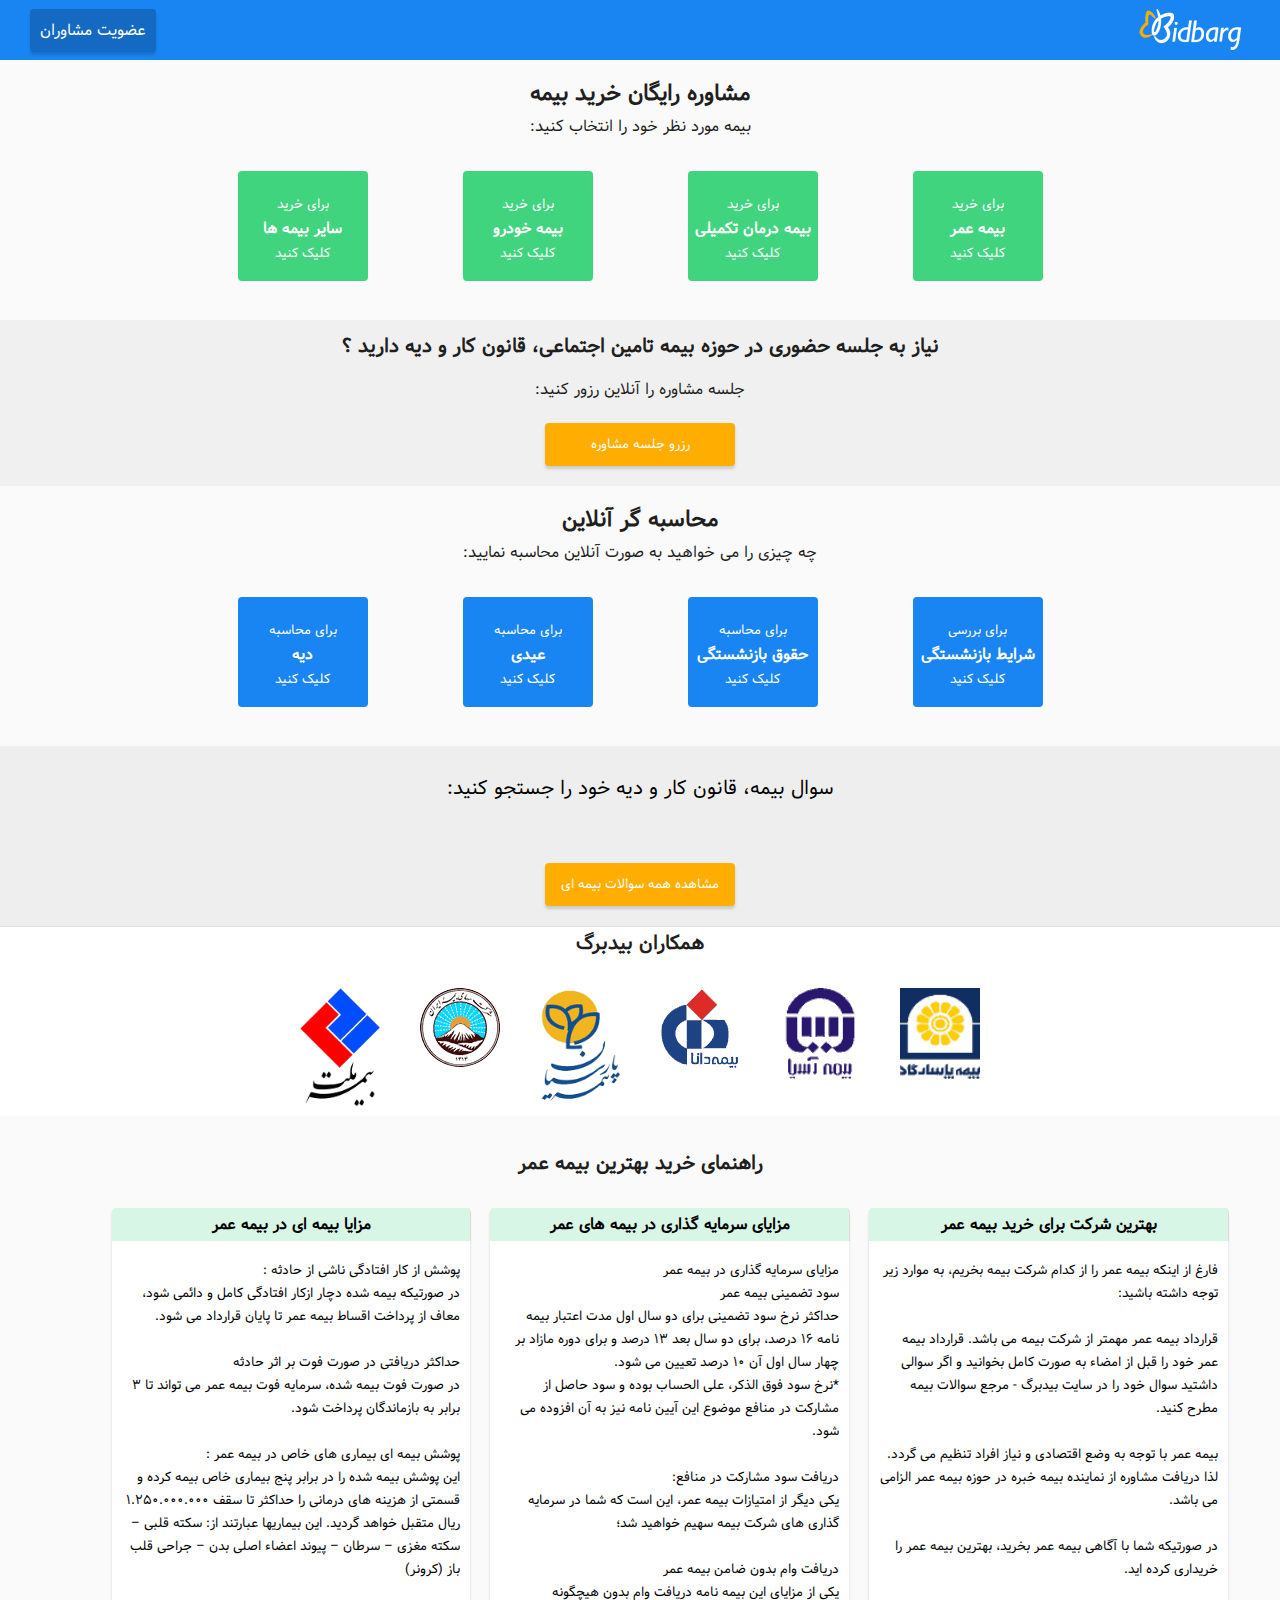
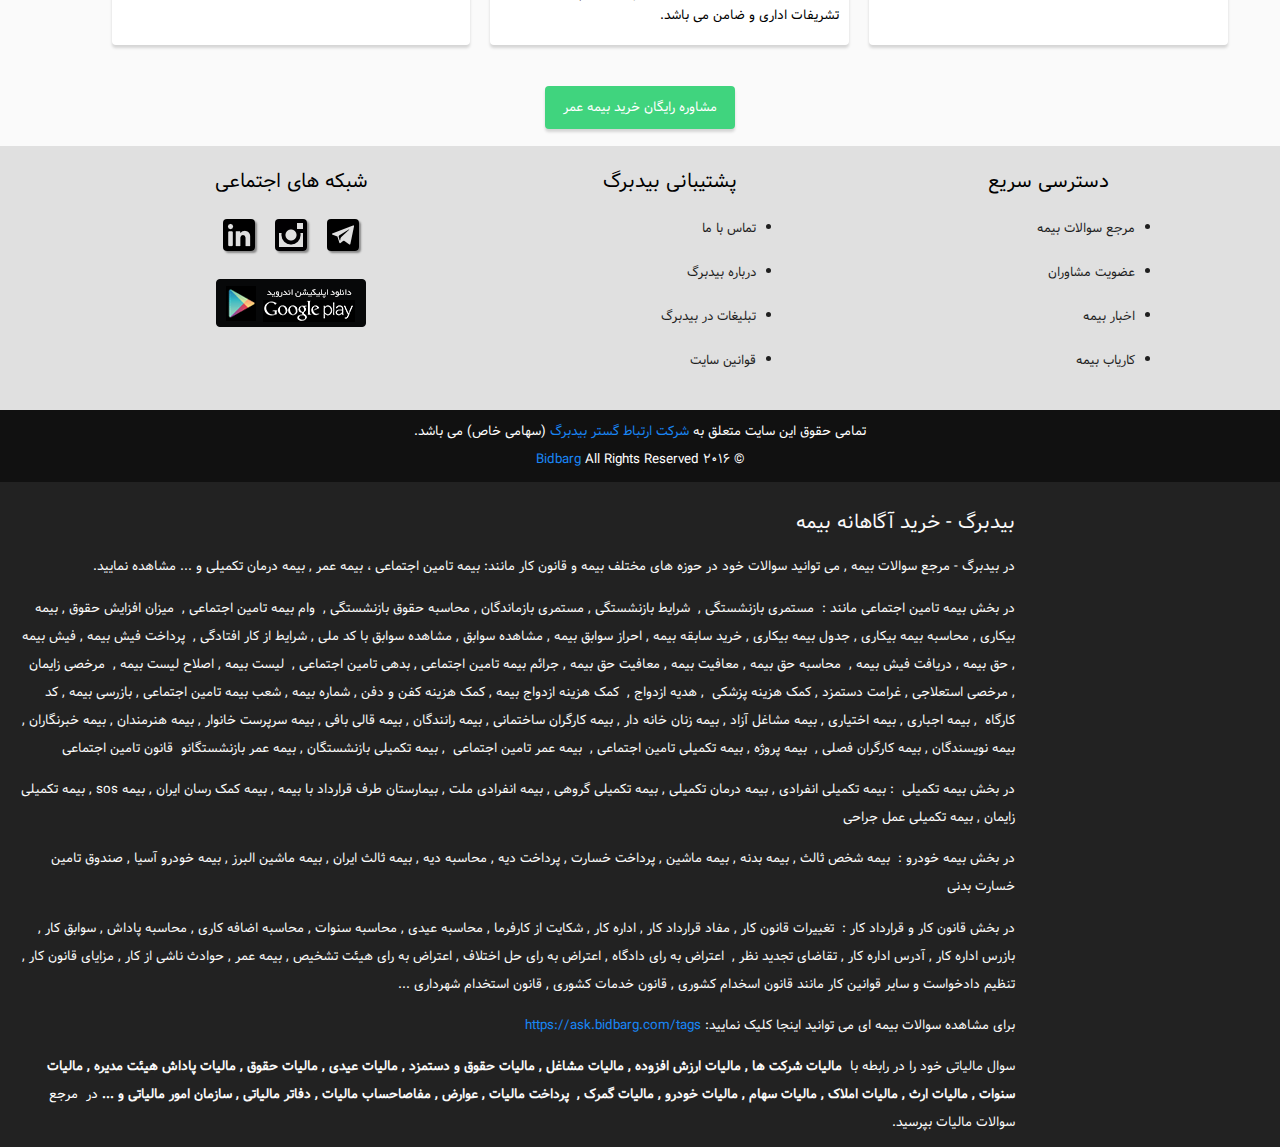
==== commit bc61ba0e: "change loc search" ====
--- a/index.html
+++ b/index.html
@@ -77,11 +77,108 @@
 		<header id="header">
 			<div id="topheader" class="clear">
 				<a class="logo" href="https://www.bidbarg.com?utm_source=SourceBibarglogoutm_campaign=CampaginBidbarglogoutm_medium=MediumBidbargaskomr"><img alt="بیدبرگ - خرید آگاهانه بیمه" src="images/logo.png"></a>
-				<a class="ozviat" href="https://ask.bidbarg.com/register?to=?utm_source=SourceBibargozviatutm_campaign=CampaginBidbargozviatutm_medium=MediumBidbargaskomr">عضویت مشاوران</a>
+				<a class="ozviat" href="https://ask.bidbarg.com/register?to=?utm_source=SourceBibargozviatutm_campaign=CampaginBidbargozviatutm_medium=MediumBidbargaskomr"  target="_blank">عضویت مشاوران</a>
 			</div>
 		</header>
-				<div id="searchbox" class="clear" >
-		<h2>سوال خود را جستجو کنید:</h2>
+</div>
+		<div id="box" class="clear">
+			<h1>مشاوره رایگان خرید بیمه</h1>
+			<h4>بیمه مورد نظر خود را انتخاب کنید:</h4>
+			<div class="bime">
+				<ul>
+					<li class="arz">
+						<a class="bi1" href="https://support.bidbarg.com/%D9%85%D8%B4%D8%A7%D9%88%D8%B1%D9%87-%D8%B1%D8%A7%DB%8C%DA%AF%D8%A7%D9%86-%D8%AE%D8%B1%DB%8C%D8%AF-%D8%A8%DB%8C%D9%85%D9%87-%D8%B9%D9%85%D8%B1?utm_source=SourceBibargOmr&utm_campaign=CampaginBidbargOmr&utm_medium=MediumBidbargOmr" target="_blank">
+							<div>
+								<span>برای خرید</span>
+								<h3>بیمه عمر</h3>
+								<span>کلیک کنید</span>
+							</div>
+						</a>
+					</li>
+					<li class="arz">
+						<a class="bi2" href="https://support.bidbarg.com/%D9%85%D8%B4%D8%A7%D9%88%D8%B1%D9%87-%D8%B1%D8%A7%DB%8C%DA%AF%D8%A7%D9%86-%D8%AE%D8%B1%DB%8C%D8%AF-%D8%A8%DB%8C%D9%85%D9%87-%D8%AF%D8%B1%D9%85%D8%A7%D9%86-%D8%AA%DA%A9%D9%85%DB%8C%D9%84%DB%8C?utm_source=SourceBibargtakmili&utm_campaign=CampaginBidbargtakmili&utm_medium=MediumBidbargtakmili"  target="_blank">
+							<div>
+								<span>برای خرید</span>
+								<h3>بیمه درمان تکمیلی</h3>
+								<span>کلیک کنید</span>
+							</div>
+						</a>
+					</li>
+					<li class="arz">
+						<a class="bi3" href="https://support.bidbarg.com/%D9%85%D8%B4%D8%A7%D9%88%D8%B1%D9%87-%D8%B1%D8%A7%DB%8C%DA%AF%D8%A7%D9%86-%D8%AE%D8%B1%DB%8C%D8%AF-%D8%A8%DB%8C%D9%85%D9%87-%D8%AE%D9%88%D8%AF%D8%B1%D9%88?utm_source=SourceBibargkhodro&utm_campaign=CampaginBidbargkhodro&utm_medium=MediumBidbargkhodro"  target="_blank">
+							<div>
+								<span>برای خرید</span>
+								<h3>بیمه خودرو</h3>
+								<span>کلیک کنید</span>
+							</div>
+						</a>
+					</li>
+					<li class="arz">
+						<a class="bi4" href="https://support.bidbarg.com/%D9%85%D8%B4%D8%A7%D9%88%D8%B1%D9%87-%D8%B1%D8%A7%DB%8C%DA%AF%D8%A7%D9%86-%D8%AE%D8%B1%DB%8C%D8%AF-%D8%B3%D8%A7%DB%8C%D8%B1-%D8%A8%DB%8C%D9%85%D9%87-%D9%87%D8%A7?utm_source=SourceBibargsaier&utm_campaign=CampaginBidbargsaier&utm_medium=MediumBidbargsaier"  target="_blank">
+							<div>
+								<span>برای خرید</span>
+								<h3>سایر بیمه ها</h3>
+								<span>کلیک کنید</span>
+							</div>
+						</a>
+					</li>
+					</ul>
+			</div>
+		</div>
+
+
+			<div id="soal2" class="clear">
+			<h2><a href="#soal2" style="color: #1f1f1f;">‌نیاز به جلسه حضوری در حوزه بیمه تامین اجتماعی، قانون کار و دیه دارید ؟</h2>
+			<h4>جلسه مشاوره را آنلاین رزور کنید:</h4>
+			<a class="tarh" href="https://support.bidbarg.com/%D8%B1%D8%B2%D8%B1%D9%88-%D8%AC%D9%84%D8%B3%D9%87-%D9%85%D8%B4%D8%A7%D9%88%D8%B1%D9%87?utm_source=SourceBibargset&utm_campaign=CampaginBidbargset&utm_medium=MediumBidbargset"  target="_blank">رزرو جلسه مشاوره</a>
+		</div>
+
+					<div id="box3" class="clear">
+			<h1><a href="#box3" style="color: #1f1f1f;">محاسبه گر آنلاین</a></h1>
+			<h4>چه چیزی را می خواهید به صورت آنلاین محاسبه نمایید:</h4>
+			<div class="bime">
+				<ul>
+					<li class="arz">
+						<a class="bi9" href="https://news.bidbarg.com/%D9%85%D8%AD%D8%A7%D8%B3%D8%A8%D9%87-%D8%B4%D8%B1%D8%A7%DB%8C%D8%B7-%D8%A8%D8%A7%D8%B2%D9%86%D8%B4%D8%B3%D8%AA%DA%AF%DB%8C-%D8%AA%D8%A7%D9%85%DB%8C%D9%86-%D8%A7%D8%AC%D8%AA%D9%85%D8%A7%D8%B9%DB%8C?utm_source=SourceBibargsharayedbazneshastegi&utm_campaign=CampaginBidbargsharayedbazneshastegi&utm_medium=MediumBidbargsharayedbazneshastegi"  target="_blank">
+							<div>
+								<span>برای بررسی</span>
+								<h3>شرایط بازنشستگی</h3>
+								<span>کلیک کنید</span>
+							</div>
+						</a>	
+					</li>
+					<li class="arz">
+						<a class="bi10" href="https://news.bidbarg.com/%D9%85%D8%AD%D8%A7%D8%B3%D8%A8%D9%87-%D8%A2%D9%86%D9%84%D8%A7%DB%8C%D9%86-%D8%AD%D9%82%D9%88%D9%82-%D8%A8%D8%A7%D8%B2%D9%86%D8%B4%D8%B3%D8%AA%DA%AF%DB%8C?utm_source=SourceBibarghoghoghebazneshastegi&utm_campaign=CampaginBidbarghoghoghebazneshastegi&utm_medium=MediumBidbarghoghoghebazneshastegi"  target="_blank">
+							<div>
+								<span>برای محاسبه</span>
+								<h3>حقوق بازنشستگی</h3>
+								<span>کلیک کنید</span>
+							</div>
+						</a>
+					</li>
+					<li class="arz">
+						<a class="bi11" href="https://news.bidbarg.com/%D9%85%D8%AD%D8%A7%D8%B3%D8%A8%D9%87-%D8%A2%D9%86%D9%84%D8%A7%DB%8C%D9%86-%D8%B9%DB%8C%D8%AF%DB%8C-95-96?utm_source=SourceBibargeaidi&utm_campaign=CampaginBidbargeaidi&utm_medium=MediumBidbargeaidi"  target="_blank">
+							<div>
+								<span>برای محاسبه</span>
+								<h3>عیدی</h3>
+								<span>کلیک کنید</span>
+							</div>
+						</a>
+					</li>
+					<li class="arz">
+						<a class="bi12" href="https://news.bidbarg.com/%D9%85%D8%AD%D8%A7%D8%B3%D8%A8%D9%87-%D8%A2%D9%86%D9%84%D8%A7%DB%8C%D9%86-%D9%85%D8%A8%D9%84%D8%BA-%D8%AF%DB%8C%D9%87-95/?utm_source=SourceBibargdie&utm_campaign=CampaginBidbargdie&utm_medium=MediumBidbargdie"  target="_blank">
+							<div>
+								<span>برای محاسبه</span>
+								<h3>دیه</h3>
+								<span>کلیک کنید</span>
+							</div>
+						</a>
+					</li>
+				</ul>
+			</div>
+		</div>
+		<div id="searchbox" class="clear" >
+		<h2>سوال بیمه، قانون کار و دیه خود را جستجو کنید:</h2>
 		<div class="search">
 		<script>
   (function() {
@@ -95,108 +192,9 @@
   })();
 </script>
 <gcse:searchbox-only></gcse:searchbox-only>
+<a class="tarh" href="https://ask.bidbarg.com?utm_source=SourceBibargask2&utm_campaign=CampaginBidbargask2&utm_medium=MediumBidbargask2"  target="_blank">مشاهده همه سوالات بیمه ای</a>
 </div>
 </div>
-		<div id="box" class="clear">
-			<h1>مشاوره رایگان خرید بیمه</h1>
-			<h4>بیمه مورد نظر خود را انتخاب کنید:</h4>
-			<div class="bime">
-				<ul>
-					<li class="arz">
-						<a class="bi1" href="https://support.bidbarg.com/%D9%85%D8%B4%D8%A7%D9%88%D8%B1%D9%87-%D8%B1%D8%A7%DB%8C%DA%AF%D8%A7%D9%86-%D8%AE%D8%B1%DB%8C%D8%AF-%D8%A8%DB%8C%D9%85%D9%87-%D8%B9%D9%85%D8%B1?utm_source=SourceBibargOmr&utm_campaign=CampaginBidbargOmr&utm_medium=MediumBidbargOmr">
-							<div>
-								<span>برای خرید</span>
-								<h3>بیمه عمر</h3>
-								<span>کلیک کنید</span>
-							</div>
-						</a>
-					</li>
-					<li class="arz">
-						<a class="bi2" href="https://support.bidbarg.com/%D9%85%D8%B4%D8%A7%D9%88%D8%B1%D9%87-%D8%B1%D8%A7%DB%8C%DA%AF%D8%A7%D9%86-%D8%AE%D8%B1%DB%8C%D8%AF-%D8%A8%DB%8C%D9%85%D9%87-%D8%AF%D8%B1%D9%85%D8%A7%D9%86-%D8%AA%DA%A9%D9%85%DB%8C%D9%84%DB%8C?utm_source=SourceBibargtakmili&utm_campaign=CampaginBidbargtakmili&utm_medium=MediumBidbargtakmili">
-							<div>
-								<span>برای خرید</span>
-								<h3>بیمه درمان تکمیلی</h3>
-								<span>کلیک کنید</span>
-							</div>
-						</a>
-					</li>
-					<li class="arz">
-						<a class="bi3" href="https://support.bidbarg.com/%D9%85%D8%B4%D8%A7%D9%88%D8%B1%D9%87-%D8%B1%D8%A7%DB%8C%DA%AF%D8%A7%D9%86-%D8%AE%D8%B1%DB%8C%D8%AF-%D8%A8%DB%8C%D9%85%D9%87-%D8%AE%D9%88%D8%AF%D8%B1%D9%88?utm_source=SourceBibargkhodro&utm_campaign=CampaginBidbargkhodro&utm_medium=MediumBidbargkhodro">
-							<div>
-								<span>برای خرید</span>
-								<h3>بیمه خودرو</h3>
-								<span>کلیک کنید</span>
-							</div>
-						</a>
-					</li>
-					<li class="arz">
-						<a class="bi4" href="https://support.bidbarg.com/%D9%85%D8%B4%D8%A7%D9%88%D8%B1%D9%87-%D8%B1%D8%A7%DB%8C%DA%AF%D8%A7%D9%86-%D8%AE%D8%B1%DB%8C%D8%AF-%D8%B3%D8%A7%DB%8C%D8%B1-%D8%A8%DB%8C%D9%85%D9%87-%D9%87%D8%A7?utm_source=SourceBibargsaier&utm_campaign=CampaginBidbargsaier&utm_medium=MediumBidbargsaier">
-							<div>
-								<span>برای خرید</span>
-								<h3>سایر بیمه ها</h3>
-								<span>کلیک کنید</span>
-							</div>
-						</a>
-					</li>
-					</ul>
-			</div>
-		</div>
-
-
-			<div id="soal2" class="clear">
-			<h2><a href="#soal2" style="color: #1f1f1f;">‌نیاز به جلسه حضوری در حوزه بیمه تامین اجتماعی، قانون کار و دیه دارید ؟</h2>
-			<h4>جلسه مشاوره را آنلاین رزور کنید:</h4>
-			<a class="tarh" href="https://support.bidbarg.com/%D8%B1%D8%B2%D8%B1%D9%88-%D8%AC%D9%84%D8%B3%D9%87-%D9%85%D8%B4%D8%A7%D9%88%D8%B1%D9%87?utm_source=SourceBibargset&utm_campaign=CampaginBidbargset&utm_medium=MediumBidbargset"  target="_blank">رزرو جلسه مشاوره</a>
-		</div>
-					<div id="box3" class="clear">
-			<h1><a href="#box3" style="color: #1f1f1f;">محاسبه گر آنلاین</a></h1>
-			<h4>چه چیزی را می خواهید به صورت آنلاین محاسبه نمایید:</h4>
-			<div class="bime">
-				<ul>
-					<li class="arz">
-						<a class="bi9" href="https://news.bidbarg.com/%D9%85%D8%AD%D8%A7%D8%B3%D8%A8%D9%87-%D8%B4%D8%B1%D8%A7%DB%8C%D8%B7-%D8%A8%D8%A7%D8%B2%D9%86%D8%B4%D8%B3%D8%AA%DA%AF%DB%8C-%D8%AA%D8%A7%D9%85%DB%8C%D9%86-%D8%A7%D8%AC%D8%AA%D9%85%D8%A7%D8%B9%DB%8C?utm_source=SourceBibargsharayedbazneshastegi&utm_campaign=CampaginBidbargsharayedbazneshastegi&utm_medium=MediumBidbargsharayedbazneshastegi">
-							<div>
-								<span>برای بررسی</span>
-								<h3>شرایط بازنشستگی</h3>
-								<span>کلیک کنید</span>
-							</div>
-						</a>	
-					</li>
-					<li class="arz">
-						<a class="bi10" href="https://news.bidbarg.com/%D9%85%D8%AD%D8%A7%D8%B3%D8%A8%D9%87-%D8%A2%D9%86%D9%84%D8%A7%DB%8C%D9%86-%D8%AD%D9%82%D9%88%D9%82-%D8%A8%D8%A7%D8%B2%D9%86%D8%B4%D8%B3%D8%AA%DA%AF%DB%8C?utm_source=SourceBibarghoghoghebazneshastegi&utm_campaign=CampaginBidbarghoghoghebazneshastegi&utm_medium=MediumBidbarghoghoghebazneshastegi">
-							<div>
-								<span>برای محاسبه</span>
-								<h3>حقوق بازنشستگی</h3>
-								<span>کلیک کنید</span>
-							</div>
-						</a>
-					</li>
-					<li class="arz">
-						<a class="bi11" href="https://news.bidbarg.com/%D9%85%D8%AD%D8%A7%D8%B3%D8%A8%D9%87-%D8%A2%D9%86%D9%84%D8%A7%DB%8C%D9%86-%D8%B9%DB%8C%D8%AF%DB%8C-95-96?utm_source=SourceBibargeaidi&utm_campaign=CampaginBidbargeaidi&utm_medium=MediumBidbargeaidi">
-							<div>
-								<span>برای محاسبه</span>
-								<h3>عیدی</h3>
-								<span>کلیک کنید</span>
-							</div>
-						</a>
-					</li>
-					<li class="arz">
-						<a class="bi12" href="https://news.bidbarg.com/%D9%85%D8%AD%D8%A7%D8%B3%D8%A8%D9%87-%D8%A2%D9%86%D9%84%D8%A7%DB%8C%D9%86-%D9%85%D8%A8%D9%84%D8%BA-%D8%AF%DB%8C%D9%87-95/?utm_source=SourceBibargdie&utm_campaign=CampaginBidbargdie&utm_medium=MediumBidbargdie">
-							<div>
-								<span>برای محاسبه</span>
-								<h3>دیه</h3>
-								<span>کلیک کنید</span>
-							</div>
-						</a>
-					</li>
-				</ul>
-			</div>
-		</div>
-				<div id="soal" class="clear">
-			<h2><a href="#soal" style="color: #1f1f1f;">سوال بیمه ای دارید؟</h2>
-			<h4>در <a href="https://ask.bidbarg.com?utm_source=SourceBibargask1&utm_campaign=CampaginBidbargask1&utm_medium=MediumBidbargask1">مرجع سوالات بیمه</a> مطرح کنید:</h4>
-			<a class="tarh" href="https://ask.bidbarg.com?utm_source=SourceBibargask2&utm_campaign=CampaginBidbargask2&utm_medium=MediumBidbargask2"  target="_blank">مشاهده همه سوالات بیمه ای</a>
-				</div>
 
 		<div id="hamkaran" class="clear">
 			<h2 style="font-weight:bolder;"><a href="#hamkaran" style="color: #1f1f1f;">همکاران بیدبرگ</h2>
@@ -222,9 +220,9 @@
 			</div>
 		</div>
 		<div id="abzarak" class="clear">
-			<h2 style="text-align: center; font-weight:bolder;"><a href="https://ask.bidbarg.com/%D8%A8%DB%8C%D9%85%D9%87-%D8%B9%D9%85%D8%B1-%D9%88-%D8%B3%D8%B1%D9%85%D8%A7%DB%8C%D9%87-%DA%AF%D8%B0%D8%A7%D8%B1%DB%8C?utm_source=SourceBibargaskomr&utm_campaign=CampaginBidbargaskomr&utm_medium=MediumBidbargaskomr" style="color: #1f1f1f;">راهنمای خرید بهترین بیمه عمر</h2>
+			<h2 style="text-align: center; font-weight:bolder;"><a href="https://ask.bidbarg.com/%D8%A8%DB%8C%D9%85%D9%87-%D8%B9%D9%85%D8%B1-%D9%88-%D8%B3%D8%B1%D9%85%D8%A7%DB%8C%D9%87-%DA%AF%D8%B0%D8%A7%D8%B1%DB%8C?utm_source=SourceBibargaskomr&utm_campaign=CampaginBidbargaskomr&utm_medium=MediumBidbargaskomr" style="color: #1f1f1f;"  target="_blank">راهنمای خرید بهترین بیمه عمر</h2>
 			<div class="widget">
-				<a href="https://news.bidbarg.com/%D9%87%D9%85%D9%87-%DA%86%DB%8C%D8%B2-%D8%AF%D8%B1-%D9%85%D9%88%D8%B1%D8%AF-%D8%A8%D9%87%D8%AA%D8%B1%DB%8C%D9%86-%D8%A8%DB%8C%D9%85%D9%87-%D8%B9%D9%85%D8%B1/?utm_source=SourceBibargnewsomr&utm_campaign=CampaginBidbargnewsomr&utm_medium=MediumBidbargnewsomr"> <h2 class="onvan" > بهترین شرکت برای خرید بیمه عمر </h2></a>
+				<a href="https://news.bidbarg.com/%D9%87%D9%85%D9%87-%DA%86%DB%8C%D8%B2-%D8%AF%D8%B1-%D9%85%D9%88%D8%B1%D8%AF-%D8%A8%D9%87%D8%AA%D8%B1%DB%8C%D9%86-%D8%A8%DB%8C%D9%85%D9%87-%D8%B9%D9%85%D8%B1/?utm_source=SourceBibargnewsomr&utm_campaign=CampaginBidbargnewsomr&utm_medium=MediumBidbargnewsomr"  target="_blank"> <h2 class="onvan" > بهترین شرکت برای خرید بیمه عمر </h2></a>
 				<p>فارغ از اینکه بیمه عمر را از کدام شرکت بیمه بخریم، به موارد زیر توجه داشته باشید:
 
 قرارداد بیمه عمر مهمتر از شرکت بیمه می باشد. قرارداد بیمه عمر خود را قبل از امضاء به صورت کامل بخوانید و اگر سوالی داشتید سوال خود را در سایت بیدبرگ - مرجع سوالات بیمه مطرح کنید. 
@@ -237,7 +235,7 @@
 </p>
 			</div>
 			<div class="widget">
-				<a href="https://news.bidbarg.com/%D9%87%D9%85%D9%87-%DA%86%DB%8C%D8%B2-%D8%AF%D8%B1-%D9%85%D9%88%D8%B1%D8%AF-%D8%A8%D9%87%D8%AA%D8%B1%DB%8C%D9%86-%D8%A8%DB%8C%D9%85%D9%87-%D8%B9%D9%85%D8%B1/?utm_source=SourceBibargnewsomr&utm_campaign=CampaginBidbargnewsomr&utm_medium=MediumBidbargnewsomr"><h2 class="onvan">مزایای سرمایه گذاری در بیمه های عمر</h2></a>
+				<a href="https://news.bidbarg.com/%D9%87%D9%85%D9%87-%DA%86%DB%8C%D8%B2-%D8%AF%D8%B1-%D9%85%D9%88%D8%B1%D8%AF-%D8%A8%D9%87%D8%AA%D8%B1%DB%8C%D9%86-%D8%A8%DB%8C%D9%85%D9%87-%D8%B9%D9%85%D8%B1/?utm_source=SourceBibargnewsomr&utm_campaign=CampaginBidbargnewsomr&utm_medium=MediumBidbargnewsomr"  target="_blank"><h2 class="onvan">مزایای سرمایه گذاری در بیمه های عمر</h2></a>
 				<p>مزایای سرمایه گذاری در بیمه عمر
 سود تضمینی بیمه عمر
 حداکثر نرخ سود تضمینی برای دو سال اول مدت اعتبار بیمه نامه ۱۶ درصد، برای دو سال بعد ۱۳ درصد و برای دوره مازاد بر چهار سال اول آن ۱۰ درصد تعیین می شود.
@@ -250,7 +248,7 @@
 یکی از مزایای این بیمه نامه دریافت وام بدون هیچگونه تشریفات اداری و ضامن می باشد.</p>
 			</div>
 			<div class="widget">
-				<a href="https://news.bidbarg.com/%D9%87%D9%85%D9%87-%DA%86%DB%8C%D8%B2-%D8%AF%D8%B1-%D9%85%D9%88%D8%B1%D8%AF-%D8%A8%D9%87%D8%AA%D8%B1%DB%8C%D9%86-%D8%A8%DB%8C%D9%85%D9%87-%D8%B9%D9%85%D8%B1/?utm_source=SourceBibargnewsomr&utm_campaign=CampaginBidbargnewsomr&utm_medium=MediumBidbargnewsomr"><h2 class="onvan">مزایا بیمه ای در بیمه عمر</h2></a>
+				<a href="https://news.bidbarg.com/%D9%87%D9%85%D9%87-%DA%86%DB%8C%D8%B2-%D8%AF%D8%B1-%D9%85%D9%88%D8%B1%D8%AF-%D8%A8%D9%87%D8%AA%D8%B1%DB%8C%D9%86-%D8%A8%DB%8C%D9%85%D9%87-%D8%B9%D9%85%D8%B1/?utm_source=SourceBibargnewsomr&utm_campaign=CampaginBidbargnewsomr&utm_medium=MediumBidbargnewsomr"  target="_blank"><h2 class="onvan">مزایا بیمه ای در بیمه عمر</h2></a>
 				<p>پوشش از کار افتادگی ناشی از حادثه :
 در صورتیکه بیمه شده دچار ازکار افتادگی کامل و دائمی شود، معاف از پرداخت اقساط بیمه عمر تا پایان قرارداد می شود.
 
@@ -265,7 +263,7 @@
 			</div>
 		</div>
 <div id="abzarak2">
-		<a class="tarh" href="https://support.bidbarg.com/%D9%85%D8%B4%D8%A7%D9%88%D8%B1%D9%87-%D8%B1%D8%A7%DB%8C%DA%AF%D8%A7%D9%86-%D8%AE%D8%B1%DB%8C%D8%AF-%D8%A8%DB%8C%D9%85%D9%87-%D8%B9%D9%85%D8%B1?utm_source=SourceBibargOmr&utm_campaign=CampaginBidbargOmr&utm_medium=MediumBidbargOmr">مشاوره رایگان خرید بیمه عمر</a>
+		<a class="tarh" href="https://support.bidbarg.com/%D9%85%D8%B4%D8%A7%D9%88%D8%B1%D9%87-%D8%B1%D8%A7%DB%8C%DA%AF%D8%A7%D9%86-%D8%AE%D8%B1%DB%8C%D8%AF-%D8%A8%DB%8C%D9%85%D9%87-%D8%B9%D9%85%D8%B1?utm_source=SourceBibargOmr&utm_campaign=CampaginBidbargOmr&utm_medium=MediumBidbargOmr"  target="_blank">مشاوره رایگان خرید بیمه عمر</a>
 		</div>
 		<div class="topfooter clear">
 			<div class="widget-footer">
@@ -275,13 +273,13 @@
 						<a href="https://goo.gl/IAm11s">مرجع سوالات بیمه</a>
 					</li>
 					<li>
-						<a href="https://ask.bidbarg.com/register?to=?utm_source=SourceBibargozviatutm_campaign=CampaginBidbargozviatutm_medium=MediumBidbargaskomr">عضویت مشاوران</a>
-					</li>
-					<li>
-						<a href="https://news.bidbarg.com">اخبار بیمه</a>
-					</li>
-					<li>
-						<a href="https://goo.gl/Q28qO0">کاریاب بیمه</a>
+						<a href="https://ask.bidbarg.com/register?to=?utm_source=SourceBibargozviatutm_campaign=CampaginBidbargozviatutm_medium=MediumBidbargaskomr"  target="_blank">عضویت مشاوران</a>
+					</li>
+					<li>
+						<a href="https://news.bidbarg.com"  target="_blank">اخبار بیمه</a>
+					</li>
+					<li>
+						<a href="https://goo.gl/Q28qO0"  target="_blank">کاریاب بیمه</a>
 					</li>
 				</ul>
 			</div>
@@ -289,16 +287,16 @@
 				<h2>پشتیبانی بیدبرگ</h2>
 				<ul>
 					<li>
-						<a href="https://goo.gl/kkPc25">تماس با ما</a>
-					</li>
-					<li>
-						<a href="https://goo.gl/LQw2XG">درباره بیدبرگ</a>
-					</li>
-					<li>
-						<a href="https://goo.gl/aWf2jM">تبلیغات در بیدبرگ</a>
-					</li>
-					<li>
-						<a href="https://goo.gl/uMZ7FU">قوانین سایت</a>
+						<a href="https://goo.gl/kkPc25"  target="_blank">تماس با ما</a>
+					</li>
+					<li>
+						<a href="https://goo.gl/LQw2XG"  target="_blank">درباره بیدبرگ</a>
+					</li>
+					<li>
+						<a href="https://goo.gl/aWf2jM"  target="_blank">تبلیغات در بیدبرگ</a>
+					</li>
+					<li>
+						<a href="https://goo.gl/uMZ7FU"  target="_blank">قوانین سایت</a>
 					</li>
 				</ul>
 			</div>
@@ -334,8 +332,10 @@
 
 <P><span style="color: #fafafa;">در بخش <a style="color: #fafafa;" href="https://ask.bidbarg.com/%D8%A8%DB%8C%D9%85%D9%87-%D8%B4%D8%AE%D8%B5-%D8%AB%D8%A7%D9%84%D8%AB">بیمه خودرو</a> :  <a style="color: #fafafa;" href="https://ask.bidbarg.com/%D8%A8%DB%8C%D9%85%D9%87-%D8%B4%D8%AE%D8%B5-%D8%AB%D8%A7%D9%84%D8%AB">بیمه شخص ثالث</a> , <a style="color: #fafafa;" href="https://ask.bidbarg.com/%D8%A8%DB%8C%D9%85%D9%87-%D8%A8%D8%AF%D9%86%D9%87">بیمه بدنه</a> , <a style="color: #fafafa;" href="https://ask.bidbarg.com/%D8%A8%DB%8C%D9%85%D9%87-%D8%B4%D8%AE%D8%B5-%D8%AB%D8%A7%D9%84%D8%AB">بیمه ماشین</a> , <a style="color: #fafafa;" href="https://ask.bidbarg.com/%D8%A8%DB%8C%D9%85%D9%87-%D8%B4%D8%AE%D8%B5-%D8%AB%D8%A7%D9%84%D8%AB/%D9%BE%D8%B1%D8%AF%D8%A7%D8%AE%D8%AA-%D8%AE%D8%B3%D8%A7%D8%B1%D8%AA">پرداخت خسارت</a> , <a style="color: #fafafa;" href="https://ask.bidbarg.com/%D9%BE%D8%B1%D8%AF%D8%A7%D8%AE%D8%AA-%D8%AF%DB%8C%D9%87">پرداخت دیه</a> , <a style="color: #fafafa;" href="https://ask.bidbarg.com/%D9%BE%D8%B1%D8%AF%D8%A7%D8%AE%D8%AA-%D8%AF%DB%8C%D9%87">محاسبه دیه</a> , <a style="color: #fafafa;" href="https://ask.bidbarg.com/%D8%A8%DB%8C%D9%85%D9%87-%D8%B4%D8%AE%D8%B5-%D8%AB%D8%A7%D9%84%D8%AB">بیمه ثالث ایران</a> , <a style="color: #fafafa;" href="https://ask.bidbarg.com/%D8%A8%DB%8C%D9%85%D9%87-%D8%B4%D8%AE%D8%B5-%D8%AB%D8%A7%D9%84%D8%AB">بیمه ماشین البرز</a> , <a style="color: #fafafa;" href="https://ask.bidbarg.com/%D8%A8%DB%8C%D9%85%D9%87-%D8%B4%D8%AE%D8%B5-%D8%AB%D8%A7%D9%84%D8%AB">بیمه</a></span><span style="color: #fafafa;"><a style="color: #fafafa;" href="https://ask.bidbarg.com/%D8%A8%DB%8C%D9%85%D9%87-%D8%B4%D8%AE%D8%B5-%D8%AB%D8%A7%D9%84%D8%AB"> خودرو آسیا</a> , <a style="color: #fafafa;" href="https://ask.bidbarg.com/%D8%A8%DB%8C%D9%85%D9%87-%D8%B4%D8%AE%D8%B5-%D8%AB%D8%A7%D9%84%D8%AB/%D8%B5%D9%86%D8%AF%D9%88%D9%82-%D8%AA%D8%A7%D9%85%DB%8C%D9%86-%D8%AE%D8%B3%D8%A7%D8%B1%D8%AA-%D8%A8%D8%AF%D9%86%DB%8C">صندوق تامین خسارت بدنی</a></span></p>
 
-<P><span style="color: #fafafa;">در بخش <a style="color: #fafafa;" href="https://news.bidbarg.com/%D9%82%D8%A7%D9%86%D9%88%D9%86-%DA%A9%D8%A7%D8%B1-%D9%88-%D8%AC%D8%B2%DB%8C%DB%8C%D8%A7%D8%AA-%D9%82%D8%A7%D9%86%D9%88%D9%86%DB%8C-%D9%82%D8%B1%D8%A7%D8%B1%D8%AF%D8%A7%D8%AF-%DA%A9%D8%A7%D8%B1/">قانون کار</a> و <a style="color: #fafafa;" href="https://news.bidbarg.com/%D9%82%D8%A7%D9%86%D9%88%D9%86-%DA%A9%D8%A7%D8%B1-%D9%88-%D8%AC%D8%B2%DB%8C%DB%8C%D8%A7%D8%AA-%D9%82%D8%A7%D9%86%D9%88%D9%86%DB%8C-%D9%82%D8%B1%D8%A7%D8%B1%D8%AF%D8%A7%D8%AF-%DA%A9%D8%A7%D8%B1/">قرارداد کار</a> :  <a style="color: #fafafa;" href="https://ask.bidbarg.com/%D9%82%D8%A7%D9%86%D9%88%D9%86-%DA%A9%D8%A7%D8%B1-%D8%AD%D9%84-%D8%A7%D8%AE%D8%AA%D9%84%D8%A7%D9%81">تغییرات قانون کار</a> , <a style="color: #fafafa;" href="https://ask.bidbarg.com/%D9%82%D8%A7%D9%86%D9%88%D9%86-%DA%A9%D8%A7%D8%B1-%D8%AD%D9%84-%D8%A7%D8%AE%D8%AA%D9%84%D8%A7%D9%81/%D9%82%D8%B1%D8%A7%D8%B1%D8%AF%D8%A7%D8%AF-%DA%A9%D8%A7%D8%B1">مفاد قرارداد کار</a> , <a style="color: #fafafa;" href="https://news.bidbarg.com/%D9%84%DB%8C%D8%B3%D8%AA-%D8%A7%D8%AF%D8%A7%D8%B1%D9%87-%DA%A9%D8%A7%D8%B1-%D8%AA%D9%87%D8%B1%D8%A7%D9%86/">اداره کار</a> , <a style="color: #fafafa;" href="https://ask.bidbarg.com/%D9%82%D8%A7%D9%86%D9%88%D9%86-%DA%A9%D8%A7%D8%B1-%D8%AD%D9%84-%D8%A7%D8%AE%D8%AA%D9%84%D8%A7%D9%81/%D8%B4%DA%A9%D8%A7%DB%8C%D8%AA-%D8%A7%D8%B2-%DA%A9%D8%A7%D8%B1%D9%81%D8%B1%D9%85%D8%A7">شکایت از کارفرما</a> , <a style="color: #fafafa;" href="https://ask.bidbarg.com/%D9%82%D8%A7%D9%86%D9%88%D9%86-%DA%A9%D8%A7%D8%B1-%D8%AD%D9%84-%D8%A7%D8%AE%D8%AA%D9%84%D8%A7%D9%81/%D8%B9%DB%8C%D8%AF%DB%8C-%D8%B3%D9%86%D9%88%D8%A7%D8%AA-%D9%85%D8%B2%D8%A7%DB%8C%D8%A7%DB%8C-%D9%82%D8%A7%D9%86%D9%88%D9%86-%DA%A9%D8%A7%D8%B1">محاسبه عیدی</a> , <a style="color: #fafafa;" href="https://ask.bidbarg.com/%D9%82%D8%A7%D9%86%D9%88%D9%86-%DA%A9%D8%A7%D8%B1-%D8%AD%D9%84-%D8%A7%D8%AE%D8%AA%D9%84%D8%A7%D9%81/%D8%B9%DB%8C%D8%AF%DB%8C-%D8%B3%D9%86%D9%88%D8%A7%D8%AA-%D9%85%D8%B2%D8%A7%DB%8C%D8%A7%DB%8C-%D9%82%D8%A7%D9%86%D9%88%D9%86-%DA%A9%D8%A7%D8%B1">محاسبه سنوات</a> , <a style="color: #fafafa;" href="https://ask.bidbarg.com/%D9%82%D8%A7%D9%86%D9%88%D9%86-%DA%A9%D8%A7%D8%B1-%D8%AD%D9%84-%D8%A7%D8%AE%D8%AA%D9%84%D8%A7%D9%81/%D8%B9%DB%8C%D8%AF%DB%8C-%D8%B3%D9%86%D9%88%D8%A7%D8%AA-%D9%85%D8%B2%D8%A7%DB%8C%D8%A7%DB%8C-%D9%82%D8%A7%D9%86%D9%88%D9%86-%DA%A9%D8%A7%D8%B1">محاسبه اضافه کاری</a> , <a style="color: #fafafa;" href="https://ask.bidbarg.com/%D9%82%D8%A7%D9%86%D9%88%D9%86-%DA%A9%D8%A7%D8%B1-%D8%AD%D9%84-%D8%A7%D8%AE%D8%AA%D9%84%D8%A7%D9%81/%D8%B9%DB%8C%D8%AF%DB%8C-%D8%B3%D9%86%D9%88%D8%A7%D8%AA-%D9%85%D8%B2%D8%A7%DB%8C%D8%A7%DB%8C-%D9%82%D8%A7%D9%86%D9%88%D9%86-%DA%A9%D8%A7%D8%B1">محاسبه پاداش</a> , <a style="color: #fafafa;" href="https://news.bidbarg.com/%D8%B3%D8%A7%D8%A8%D9%82%D9%87-%D8%B3%D9%88%D8%A7%D8%A8%D9%82-%D8%A8%DB%8C%D9%85%D9%87-%D8%AA%D8%A7%D9%85%DB%8C%D9%86-%D8%A7%D8%AC%D8%AA%D9%85%D8%A7%D8%B9%DB%8C/">سوابق کار</a> , <a style="color: #fafafa;" href="https://ask.bidbarg.com/%D9%82%D8%A7%D9%86%D9%88%D9%86-%DA%A9%D8%A7%D8%B1-%D8%AD%D9%84-%D8%A7%D8%AE%D8%AA%D9%84%D8%A7%D9%81/%D8%A7%D8%AF%D8%A7%D8%B1%D9%87-%DA%A9%D8%A7%D8%B1">بازرس اداره کار</a> , <a style="color: #fafafa;" href="https://ask.bidbarg.com/%D9%82%D8%A7%D9%86%D9%88%D9%86-%DA%A9%D8%A7%D8%B1-%D8%AD%D9%84-%D8%A7%D8%AE%D8%AA%D9%84%D8%A7%D9%81/%D8%A7%D8%AF%D8%A7%D8%B1%D9%87-%DA%A9%D8%A7%D8%B1">آدرس اداره کار</a> , <a style="color: #fafafa;" href="https://ask.bidbarg.com/%D9%82%D8%A7%D9%86%D9%88%D9%86-%DA%A9%D8%A7%D8%B1-%D8%AD%D9%84-%D8%A7%D8%AE%D8%AA%D9%84%D8%A7%D9%81/%D8%AA%D9%82%D8%A7%D8%B6%D8%A7%DB%8C-%D8%AA%D8%AC%D8%AF%DB%8C%D8%AF-%D9%86%D8%B8%D8%B1">تقاضای تجدید نظر</a> ,  <a style="color: #fafafa;" href="https://ask.bidbarg.com/%D9%82%D8%A7%D9%86%D9%88%D9%86-%DA%A9%D8%A7%D8%B1-%D8%AD%D9%84-%D8%A7%D8%AE%D8%AA%D9%84%D8%A7%D9%81/%D8%A7%D8%B9%D8%AA%D8%B1%D8%A7%D8%B6-%D8%A8%D9%87-%D8%B1%D8%A7%DB%8C-%D8%AF%D8%A7%D8%AF%DA%AF%D8%A7%D9%87">اعتراض به رای دادگاه</a> , <a style="color: #fafafa;" href="https://ask.bidbarg.com/%D9%82%D8%A7%D9%86%D9%88%D9%86-%DA%A9%D8%A7%D8%B1-%D8%AD%D9%84-%D8%A7%D8%AE%D8%AA%D9%84%D8%A7%D9%81/%D8%A7%D8%B9%D8%AA%D8%B1%D8%A7%D8%B6-%D8%A8%D9%87-%D8%B1%D8%A7%DB%8C-%D8%AF%D8%A7%D8%AF%DA%AF%D8%A7%D9%87">اعتراض به رای حل اختلاف</a> , <a style="color: #fafafa;" href="https://ask.bidbarg.com/%D9%82%D8%A7%D9%86%D9%88%D9%86-%DA%A9%D8%A7%D8%B1-%D8%AD%D9%84-%D8%A7%D8%AE%D8%AA%D9%84%D8%A7%D9%81/%D8%A7%D8%B9%D8%AA%D8%B1%D8%A7%D8%B6-%D8%A8%D9%87-%D8%B1%D8%A7%DB%8C-%D8%AF%D8%A7%D8%AF%DA%AF%D8%A7%D9%87">اعتراض به رای هیئت تشخیص </a>, <a style="color: #fafafa;" href="https://ask.bidbarg.com/%D9%82%D8%A7%D9%86%D9%88%D9%86-%DA%A9%D8%A7%D8%B1-%D8%AD%D9%84-%D8%A7%D8%AE%D8%AA%D9%84%D8%A7%D9%81/%D8%AD%D9%88%D8%A7%D8%AF%D8%AB-%D9%86%D8%A7%D8%B4%DB%8C-%D8%A7%D8%B2-%DA%A9%D8%A7%D8%B1">حوادث ناشی از کار </a>, <a style="color: #fafafa;" href="https://ask.bidbarg.com/%D9%82%D8%A7%D9%86%D9%88%D9%86-%DA%A9%D8%A7%D8%B1-%D8%AD%D9%84-%D8%A7%D8%AE%D8%AA%D9%84%D8%A7%D9%81/%D8%B9%DB%8C%D8%AF%DB%8C-%D8%B3%D9%86%D9%88%D8%A7%D8%AA-%D9%85%D8%B2%D8%A7%DB%8C%D8%A7%DB%8C-%D9%82%D8%A7%D9%86%D9%88%D9%86-%DA%A9%D8%A7%D8%B1">مزایای قانون کار</a> , <a style="color: #fafafa;" href="https://ask.bidbarg.com/%D9%82%D8%A7%D9%86%D9%88%D9%86-%DA%A9%D8%A7%D8%B1-%D8%AD%D9%84-%D8%A7%D8%AE%D8%AA%D9%84%D8%A7%D9%81/%D8%AA%D9%86%D8%B8%DB%8C%D9%85-%D8%AF%D8%A7%D8%AF%D8%AE%D9%88%D8%A7%D8%B3%D8%AA">تنظیم دادخواست</a> و <a style="color: #fafafa;" href="https://ask.bidbarg.com/%D9%82%D8%A7%D9%86%D9%88%D9%86-%DA%A9%D8%A7%D8%B1-%D8%AD%D9%84-%D8%A7%D8%AE%D8%AA%D9%84%D8%A7%D9%81/%D8%B3%D8%A7%DB%8C%D8%B1-%D9%82%D9%88%D8%A7%D9%86%DB%8C%D9%86-%DA%A9%D8%A7%D8%B1">سایر قوانین کار</a> مانند <a style="color: #fafafa;" href="https://ask.bidbarg.com/%D9%82%D8%A7%D9%86%D9%88%D9%86-%D9%85%D8%AF%DB%8C%D8%B1%DB%8C%D8%AA-%D8%AE%D8%AF%D9%85%D8%A7%D8%AA-%DA%A9%D8%B4%D9%88%D8%B1%DB%8C">قانون اسخدام کشوری</a> , <a style="color: #fafafa;" href="https://ask.bidbarg.com/%D9%82%D8%A7%D9%86%D9%88%D9%86-%D9%85%D8%AF%DB%8C%D8%B1%DB%8C%D8%AA-%D8%AE%D8%AF%D9%85%D8%A7%D8%AA-%DA%A9%D8%B4%D9%88%D8%B1%DB%8C">قانون خدمات کشوری</a> , <a style="color: #fafafa;" href="https://ask.bidbarg.com/%D9%82%D8%A7%D9%86%D9%88%D9%86-%DA%A9%D8%A7%D8%B1-%D8%AD%D9%84-%D8%A7%D8%AE%D8%AA%D9%84%D8%A7%D9%81/%D8%B3%D8%A7%DB%8C%D8%B1-%D9%82%D9%88%D8%A7%D9%86%DB%8C%D9%86-%DA%A9%D8%A7%D8%B1">قانون استخدام شهرداری</a> ...</span></p>
+<P><span style="color: #fafafa;">در بخش <a style="color: #fafafa;" href="https://news.bidbarg.com/%D9%82%D8%A7%D9%86%D9%88%D9%86-%DA%A9%D8%A7%D8%B1-%D9%88-%D8%AC%D8%B2%DB%8C%DB%8C%D8%A7%D8%AA-%D9%82%D8%A7%D9%86%D9%88%D9%86%DB%8C-%D9%82%D8%B1%D8%A7%D8%B1%D8%AF%D8%A7%D8%AF-%DA%A9%D8%A7%D8%B1/">قانون کار</a> و <a style="color: #fafafa;" href="https://news.bidbarg.com/%D9%82%D8%A7%D9%86%D9%88%D9%86-%DA%A9%D8%A7%D8%B1-%D9%88-%D8%AC%D8%B2%DB%8C%DB%8C%D8%A7%D8%AA-%D9%82%D8%A7%D9%86%D9%88%D9%86%DB%8C-%D9%82%D8%B1%D8%A7%D8%B1%D8%AF%D8%A7%D8%AF-%DA%A9%D8%A7%D8%B1/">قرارداد کار</a> :  <a style="color: #fafafa;" href="https://ask.bidbarg.com/%D9%82%D8%A7%D9%86%D9%88%D9%86-%DA%A9%D8%A7%D8%B1-%D8%AD%D9%84-%D8%A7%D8%AE%D8%AA%D9%84%D8%A7%D9%81">تغییرات قانون کار</a> , <a style="color: #fafafa;" href="https://ask.bidbarg.com/%D9%82%D8%A7%D9%86%D9%88%D9%86-%DA%A9%D8%A7%D8%B1-%D8%AD%D9%84-%D8%A7%D8%AE%D8%AA%D9%84%D8%A7%D9%81/%D9%82%D8%B1%D8%A7%D8%B1%D8%AF%D8%A7%D8%AF-%DA%A9%D8%A7%D8%B1">مفاد قرارداد کار</a> , <a style="color: #fafafa;" href="https://news.bidbarg.com/%D9%84%DB%8C%D8%B3%D8%AA-%D8%A7%D8%AF%D8%A7%D8%B1%D9%87-%DA%A9%D8%A7%D8%B1-%D8%AA%D9%87%D8%B1%D8%A7%D9%86/">اداره کار</a> , <a style="color: #fafafa;" href="https://ask.bidbarg.com/%D9%82%D8%A7%D9%86%D9%88%D9%86-%DA%A9%D8%A7%D8%B1-%D8%AD%D9%84-%D8%A7%D8%AE%D8%AA%D9%84%D8%A7%D9%81/%D8%B4%DA%A9%D8%A7%DB%8C%D8%AA-%D8%A7%D8%B2-%DA%A9%D8%A7%D8%B1%D9%81%D8%B1%D9%85%D8%A7">شکایت از کارفرما</a> , <a style="color: #fafafa;" href="https://ask.bidbarg.com/%D9%82%D8%A7%D9%86%D9%88%D9%86-%DA%A9%D8%A7%D8%B1-%D8%AD%D9%84-%D8%A7%D8%AE%D8%AA%D9%84%D8%A7%D9%81/%D8%B9%DB%8C%D8%AF%DB%8C-%D8%B3%D9%86%D9%88%D8%A7%D8%AA-%D9%85%D8%B2%D8%A7%DB%8C%D8%A7%DB%8C-%D9%82%D8%A7%D9%86%D9%88%D9%86-%DA%A9%D8%A7%D8%B1">محاسبه عیدی</a> , <a style="color: #fafafa;" href="https://ask.bidbarg.com/%D9%82%D8%A7%D9%86%D9%88%D9%86-%DA%A9%D8%A7%D8%B1-%D8%AD%D9%84-%D8%A7%D8%AE%D8%AA%D9%84%D8%A7%D9%81/%D8%B9%DB%8C%D8%AF%DB%8C-%D8%B3%D9%86%D9%88%D8%A7%D8%AA-%D9%85%D8%B2%D8%A7%DB%8C%D8%A7%DB%8C-%D9%82%D8%A7%D9%86%D9%88%D9%86-%DA%A9%D8%A7%D8%B1">محاسبه سنوات</a> , <a style="color: #fafafa;" href="https://ask.bidbarg.com/%D9%82%D8%A7%D9%86%D9%88%D9%86-%DA%A9%D8%A7%D8%B1-%D8%AD%D9%84-%D8%A7%D8%AE%D8%AA%D9%84%D8%A7%D9%81/%D8%B9%DB%8C%D8%AF%DB%8C-%D8%B3%D9%86%D9%88%D8%A7%D8%AA-%D9%85%D8%B2%D8%A7%DB%8C%D8%A7%DB%8C-%D9%82%D8%A7%D9%86%D9%88%D9%86-%DA%A9%D8%A7%D8%B1">محاسبه اضافه کاری</a> , <a style="color: #fafafa;" href="https://ask.bidbarg.com/%D9%82%D8%A7%D9%86%D9%88%D9%86-%DA%A9%D8%A7%D8%B1-%D8%AD%D9%84-%D8%A7%D8%AE%D8%AA%D9%84%D8%A7%D9%81/%D8%B9%DB%8C%D8%AF%DB%8C-%D8%B3%D9%86%D9%88%D8%A7%D8%AA-%D9%85%D8%B2%D8%A7%DB%8C%D8%A7%DB%8C-%D9%82%D8%A7%D9%86%D9%88%D9%86-%DA%A9%D8%A7%D8%B1">محاسبه پاداش</a> , <a style="color: #fafafa;" href="https://news.bidbarg.com/%D8%B3%D8%A7%D8%A8%D9%82%D9%87-%D8%B3%D9%88%D8%A7%D8%A8%D9%82-%D8%A8%DB%8C%D9%85%D9%87-%D8%AA%D8%A7%D9%85%DB%8C%D9%86-%D8%A7%D8%AC%D8%AA%D9%85%D8%A7%D8%B9%DB%8C/">سوابق کار</a> , <a style="color: #fafafa;" href="https://ask.bidbarg.com/%D9%82%D8%A7%D9%86%D9%88%D9%86-%DA%A9%D8%A7%D8%B1-%D8%AD%D9%84-%D8%A7%D8%AE%D8%AA%D9%84%D8%A7%D9%81/%D8%A7%D8%AF%D8%A7%D8%B1%D9%87-%DA%A9%D8%A7%D8%B1">بازرس اداره کار</a> , <a style="color: #fafafa;" href="https://ask.bidbarg.com/%D9%82%D8%A7%D9%86%D9%88%D9%86-%DA%A9%D8%A7%D8%B1-%D8%AD%D9%84-%D8%A7%D8%AE%D8%AA%D9%84%D8%A7%D9%81/%D8%A7%D8%AF%D8%A7%D8%B1%D9%87-%DA%A9%D8%A7%D8%B1">آدرس اداره کار</a> , <a style="color: #fafafa;" href="https://ask.bidbarg.com/%D9%82%D8%A7%D9%86%D9%88%D9%86-%DA%A9%D8%A7%D8%B1-%D8%AD%D9%84-%D8%A7%D8%AE%D8%AA%D9%84%D8%A7%D9%81/%D8%AA%D9%82%D8%A7%D8%B6%D8%A7%DB%8C-%D8%AA%D8%AC%D8%AF%DB%8C%D8%AF-%D9%86%D8%B8%D8%B1">تقاضای تجدید نظر</a> ,  <a style="color: #fafafa;" href="https://ask.bidbarg.com/%D9%82%D8%A7%D9%86%D9%88%D9%86-%DA%A9%D8%A7%D8%B1-%D8%AD%D9%84-%D8%A7%D8%AE%D8%AA%D9%84%D8%A7%D9%81/%D8%A7%D8%B9%D8%AA%D8%B1%D8%A7%D8%B6-%D8%A8%D9%87-%D8%B1%D8%A7%DB%8C-%D8%AF%D8%A7%D8%AF%DA%AF%D8%A7%D9%87">اعتراض به رای دادگاه</a> , <a style="color: #fafafa;" href="https://ask.bidbarg.com/%D9%82%D8%A7%D9%86%D9%88%D9%86-%DA%A9%D8%A7%D8%B1-%D8%AD%D9%84-%D8%A7%D8%AE%D8%AA%D9%84%D8%A7%D9%81/%D8%A7%D8%B9%D8%AA%D8%B1%D8%A7%D8%B6-%D8%A8%D9%87-%D8%B1%D8%A7%DB%8C-%D8%AF%D8%A7%D8%AF%DA%AF%D8%A7%D9%87">اعتراض به رای حل اختلاف</a> , <a style="color: #fafafa;" href="https://ask.bidbarg.com/%D9%82%D8%A7%D9%86%D9%88%D9%86-%DA%A9%D8%A7%D8%B1-%D8%AD%D9%84-%D8%A7%D8%AE%D8%AA%D9%84%D8%A7%D9%81/%D8%A7%D8%B9%D8%AA%D8%B1%D8%A7%D8%B6-%D8%A8%D9%87-%D8%B1%D8%A7%DB%8C-%D8%AF%D8%A7%D8%AF%DA%AF%D8%A7%D9%87">اعتراض به رای هیئت تشخیص </a>, <a style="color: #fafafa;" href="https://www.bestlifeinsurance.ir/quote.html">بیمه عمر </a>, <a style="color: #fafafa;" href="https://ask.bidbarg.com/%D9%82%D8%A7%D9%86%D9%88%D9%86-%DA%A9%D8%A7%D8%B1-%D8%AD%D9%84-%D8%A7%D8%AE%D8%AA%D9%84%D8%A7%D9%81/%D8%AD%D9%88%D8%A7%D8%AF%D8%AB-%D9%86%D8%A7%D8%B4%DB%8C-%D8%A7%D8%B2-%DA%A9%D8%A7%D8%B1">حوادث ناشی از کار </a>, <a style="color: #fafafa;" href="https://ask.bidbarg.com/%D9%82%D8%A7%D9%86%D9%88%D9%86-%DA%A9%D8%A7%D8%B1-%D8%AD%D9%84-%D8%A7%D8%AE%D8%AA%D9%84%D8%A7%D9%81/%D8%B9%DB%8C%D8%AF%DB%8C-%D8%B3%D9%86%D9%88%D8%A7%D8%AA-%D9%85%D8%B2%D8%A7%DB%8C%D8%A7%DB%8C-%D9%82%D8%A7%D9%86%D9%88%D9%86-%DA%A9%D8%A7%D8%B1">مزایای قانون کار</a> , <a style="color: #fafafa;" href="https://ask.bidbarg.com/%D9%82%D8%A7%D9%86%D9%88%D9%86-%DA%A9%D8%A7%D8%B1-%D8%AD%D9%84-%D8%A7%D8%AE%D8%AA%D9%84%D8%A7%D9%81/%D8%AA%D9%86%D8%B8%DB%8C%D9%85-%D8%AF%D8%A7%D8%AF%D8%AE%D9%88%D8%A7%D8%B3%D8%AA">تنظیم دادخواست</a> و <a style="color: #fafafa;" href="https://ask.bidbarg.com/%D9%82%D8%A7%D9%86%D9%88%D9%86-%DA%A9%D8%A7%D8%B1-%D8%AD%D9%84-%D8%A7%D8%AE%D8%AA%D9%84%D8%A7%D9%81/%D8%B3%D8%A7%DB%8C%D8%B1-%D9%82%D9%88%D8%A7%D9%86%DB%8C%D9%86-%DA%A9%D8%A7%D8%B1">سایر قوانین کار</a> مانند <a style="color: #fafafa;" href="https://ask.bidbarg.com/%D9%82%D8%A7%D9%86%D9%88%D9%86-%D9%85%D8%AF%DB%8C%D8%B1%DB%8C%D8%AA-%D8%AE%D8%AF%D9%85%D8%A7%D8%AA-%DA%A9%D8%B4%D9%88%D8%B1%DB%8C">قانون اسخدام کشوری</a> , <a style="color: #fafafa;" href="https://ask.bidbarg.com/%D9%82%D8%A7%D9%86%D9%88%D9%86-%D9%85%D8%AF%DB%8C%D8%B1%DB%8C%D8%AA-%D8%AE%D8%AF%D9%85%D8%A7%D8%AA-%DA%A9%D8%B4%D9%88%D8%B1%DB%8C">قانون خدمات کشوری</a> , <a style="color: #fafafa;" href="https://ask.bidbarg.com/%D9%82%D8%A7%D9%86%D9%88%D9%86-%DA%A9%D8%A7%D8%B1-%D8%AD%D9%84-%D8%A7%D8%AE%D8%AA%D9%84%D8%A7%D9%81/%D8%B3%D8%A7%DB%8C%D8%B1-%D9%82%D9%88%D8%A7%D9%86%DB%8C%D9%86-%DA%A9%D8%A7%D8%B1">قانون استخدام شهرداری</a> ...</span></p>
 <P><span style="color: #fafafa;">برای مشاهده <a style="color: #fafafa;" href="https://news.bidbarg.com/%d9%be%d8%b1%d8%b3%d8%b4-%d9%88-%d9%be%d8%a7%d8%b3%d8%ae-%d8%a8%db%8c%d9%85%d9%87-%d9%82%d8%a7%d9%86%d9%88%d9%86-%da%a9%d8%a7%d8%b1-%d8%a8%db%8c%d9%85%d9%87-%d8%b9%d9%85%d8%b1/">سوالات بیمه ای</a> می توانید اینجا کلیک نمایید: <a style="color: #1985f3;" href="https://ask.bidbarg.com/tags">https://ask.bidbarg.com/tags</a></span></p>
+
+<a style="color: #fafafa;" href="https://tax.bidbarg.com/">سوال مالیاتی</a> خود را در رابطه با  <strong><a style="color: #fafafa;" title=" مالیات شرکت ها" href="https://tax.bidbarg.com/%D9%85%D8%A7%D9%84%DB%8C%D8%A7%D8%AA-%D8%B4%D8%B1%DA%A9%D8%AA-%D9%87%D8%A7">مالیات شرکت ها</a> , <a style="color: #fafafa;" title=" مالیات بر ارزش افزوده" href="https://tax.bidbarg.com/%D9%85%D8%A7%D9%84%DB%8C%D8%A7%D8%AA-%D8%A7%D8%B1%D8%B2%D8%B4-%D8%A7%D9%81%D8%B2%D9%88%D8%AF%D9%87">مالیات ارزش افزوده</a> , <a style="color: #fafafa;" title=" مالیات مشاغل" href="https://tax.bidbarg.com/%D9%85%D8%A7%D9%84%DB%8C%D8%A7%D8%AA-%D9%85%D8%B4%D8%A7%D8%BA%D9%84">مالیات مشاغل</a> , <a style="color: #fafafa;"  title=" مالیات بر حقوق و دستمزد" href="https://tax.bidbarg.com/%D9%85%D8%A7%D9%84%DB%8C%D8%A7%D8%AA-%D8%AD%D9%82%D9%88%D9%82-%D9%88-%D8%AF%D8%B3%D8%AA%D9%85%D8%B2%D8%AF">مالیات حقوق و دستمزد</a> , <a style="color: #fafafa;" href="https://tax.bidbarg.com/%D9%85%D8%A7%D9%84%DB%8C%D8%A7%D8%AA-%D8%AD%D9%82%D9%88%D9%82-%D9%88-%D8%AF%D8%B3%D8%AA%D9%85%D8%B2%D8%AF/%D9%85%D8%A7%D9%84%DB%8C%D8%A7%D8%AA-%D8%B9%DB%8C%D8%AF%DB%8C">مالیات عیدی</a> , <a style="color: #fafafa;" href="https://tax.bidbarg.com/%D9%85%D8%A7%D9%84%DB%8C%D8%A7%D8%AA-%D8%AD%D9%82%D9%88%D9%82-%D9%88-%D8%AF%D8%B3%D8%AA%D9%85%D8%B2%D8%AF/%D9%85%D8%A7%D9%84%DB%8C%D8%A7%D8%AA-%D8%AD%D9%82%D9%88%D9%82">مالیات حقوق</a> , <a style="color: #fafafa;" href="https://tax.bidbarg.com/%D9%85%D8%A7%D9%84%DB%8C%D8%A7%D8%AA-%D8%AD%D9%82%D9%88%D9%82-%D9%88-%D8%AF%D8%B3%D8%AA%D9%85%D8%B2%D8%AF/%D9%85%D8%A7%D9%84%DB%8C%D8%A7%D8%AA-%D9%BE%D8%A7%D8%AF%D8%A7%D8%B4">مالیات پاداش هیئت مدیره</a> , <a style="color: #fafafa;" href="https://tax.bidbarg.com/%D9%85%D8%A7%D9%84%DB%8C%D8%A7%D8%AA-%D8%AD%D9%82%D9%88%D9%82-%D9%88-%D8%AF%D8%B3%D8%AA%D9%85%D8%B2%D8%AF/%D9%85%D8%A7%D9%84%DB%8C%D8%A7%D8%AA-%D8%B3%D9%86%D9%88%D8%A7%D8%AA">مالیات سنوات</a> , <a style="color: #fafafa;" title=" مالیات بر ارث" href="https://tax.bidbarg.com/%D9%85%D8%A7%D9%84%DB%8C%D8%A7%D8%AA-%D8%A7%D8%B1%D8%AB">مالیات ارث</a> , <a style="color: #fafafa;" title=" مالیات بر املاک و مستغلات" href="https://tax.bidbarg.com/%D9%85%D8%A7%D9%84%DB%8C%D8%A7%D8%AA-%D8%A7%D9%85%D9%84%D8%A7%DA%A9">مالیات املاک</a> , <a style="color: #fafafa;" title=" مالیات بر سهام" href="https://tax.bidbarg.com/%D9%85%D8%A7%D9%84%DB%8C%D8%A7%D8%AA-%D8%B3%D9%87%D8%A7%D9%85">مالیات سهام</a> , <a style="color: #fafafa;" title=" مالیات خودرو" href="https://tax.bidbarg.com/%D9%85%D8%A7%D9%84%DB%8C%D8%A7%D8%AA-%D8%AE%D9%88%D8%AF%D8%B1%D9%88">مالیات خودرو</a> , <a style="color: #fafafa;" title=" مالیات گمرک" href="https://tax.bidbarg.com/%D9%85%D8%A7%D9%84%DB%8C%D8%A7%D8%AA-%DA%AF%D9%85%D8%B1%DA%A9">مالیات گمرک</a> ,  <a style="color: #fafafa;" title=" پرداخت مالیات" href="https://tax.bidbarg.com/%D9%BE%D8%B1%D8%AF%D8%A7%D8%AE%D8%AA-%D9%85%D8%A7%D9%84%DB%8C%D8%A7%D8%AA">پرداخت مالیات</a> , <a style="color: #fafafa;" href="https://tax.bidbarg.com/%D8%B9%D9%88%D8%A7%D8%B1%D8%B6">عوارض</a> , <a style="color: #fafafa;" href="https://tax.bidbarg.com/%D9%85%D9%81%D8%A7%D8%B5%D8%A7%D8%AD%D8%B3%D8%A7%D8%A8-%D9%85%D8%A7%D9%84%DB%8C%D8%A7%D8%AA">مفاصاحساب مالیات</a> , <a style="color: #fafafa;" href="https://tax.bidbarg.com/%D8%AF%D9%81%D8%A7%D8%AA%D8%B1-%D9%85%D8%A7%D9%84%DB%8C%D8%A7%D8%AA%DB%8C">دفاتر مالیاتی</a> , <a style="color: #fafafa;" title=" سازمان امور مالیاتی" href="https://tax.bidbarg.com/%D8%B3%D8%A7%D8%B2%D9%85%D8%A7%D9%86-%D8%A7%D9%85%D9%88%D8%B1-%D9%85%D8%A7%D9%84%DB%8C%D8%A7%D8%AA%DB%8C">سازمان امور مالیاتی</a> و ... </strong>در  مرجع <a style="color: #fafafa;" href="https://tax.bidbarg.com/">سوالات مالیات</a> بپرسید.
 					
 				</div>
 		</footer>
--- a/style.css
+++ b/style.css
@@ -28,7 +28,6 @@
 #wrap {
 	width: 100%;
 	background: #fafafa;
-	min-height: 700px;
 	margin: 0 auto;
 	max-width: 1366px;
 }
@@ -108,7 +107,7 @@
 	transition-property: box-shadow, transform;
 }
 
-#box .bime a:hover, #topheader .ozviat:hover, #soal .tarh:hover, #soal2 .tarh:hover, #abzarak2 .tarh:hover , #box2 .bime a:hover , #box3 .bime a:hover {
+#box .bime a:hover, #topheader .ozviat:hover, #searchbox .tarh:hover, #soal2 .tarh:hover, #abzarak2 .tarh:hover , #box2 .bime a:hover , #box3 .bime a:hover {
 	box-shadow: 0 10px 10px -10px rgba(0, 0, 0, 0.8);
 	-webkit-transform: scale(1.1);
 	transform: scale(1.1);
@@ -204,13 +203,14 @@
 	color: #125dab;
 }
 
-#soal .tarh {
+#searchbox .tarh {
 	background: #ffad00;
 	color: #fff;
 	padding: 10px;
 	display: block;
 	width: 170px;
 	margin: 0 auto;
+	margin-top: 20px;
 	border-radius: 4px;
 	box-shadow: 0 3px 3px rgba(0,0,0,.15);
 }
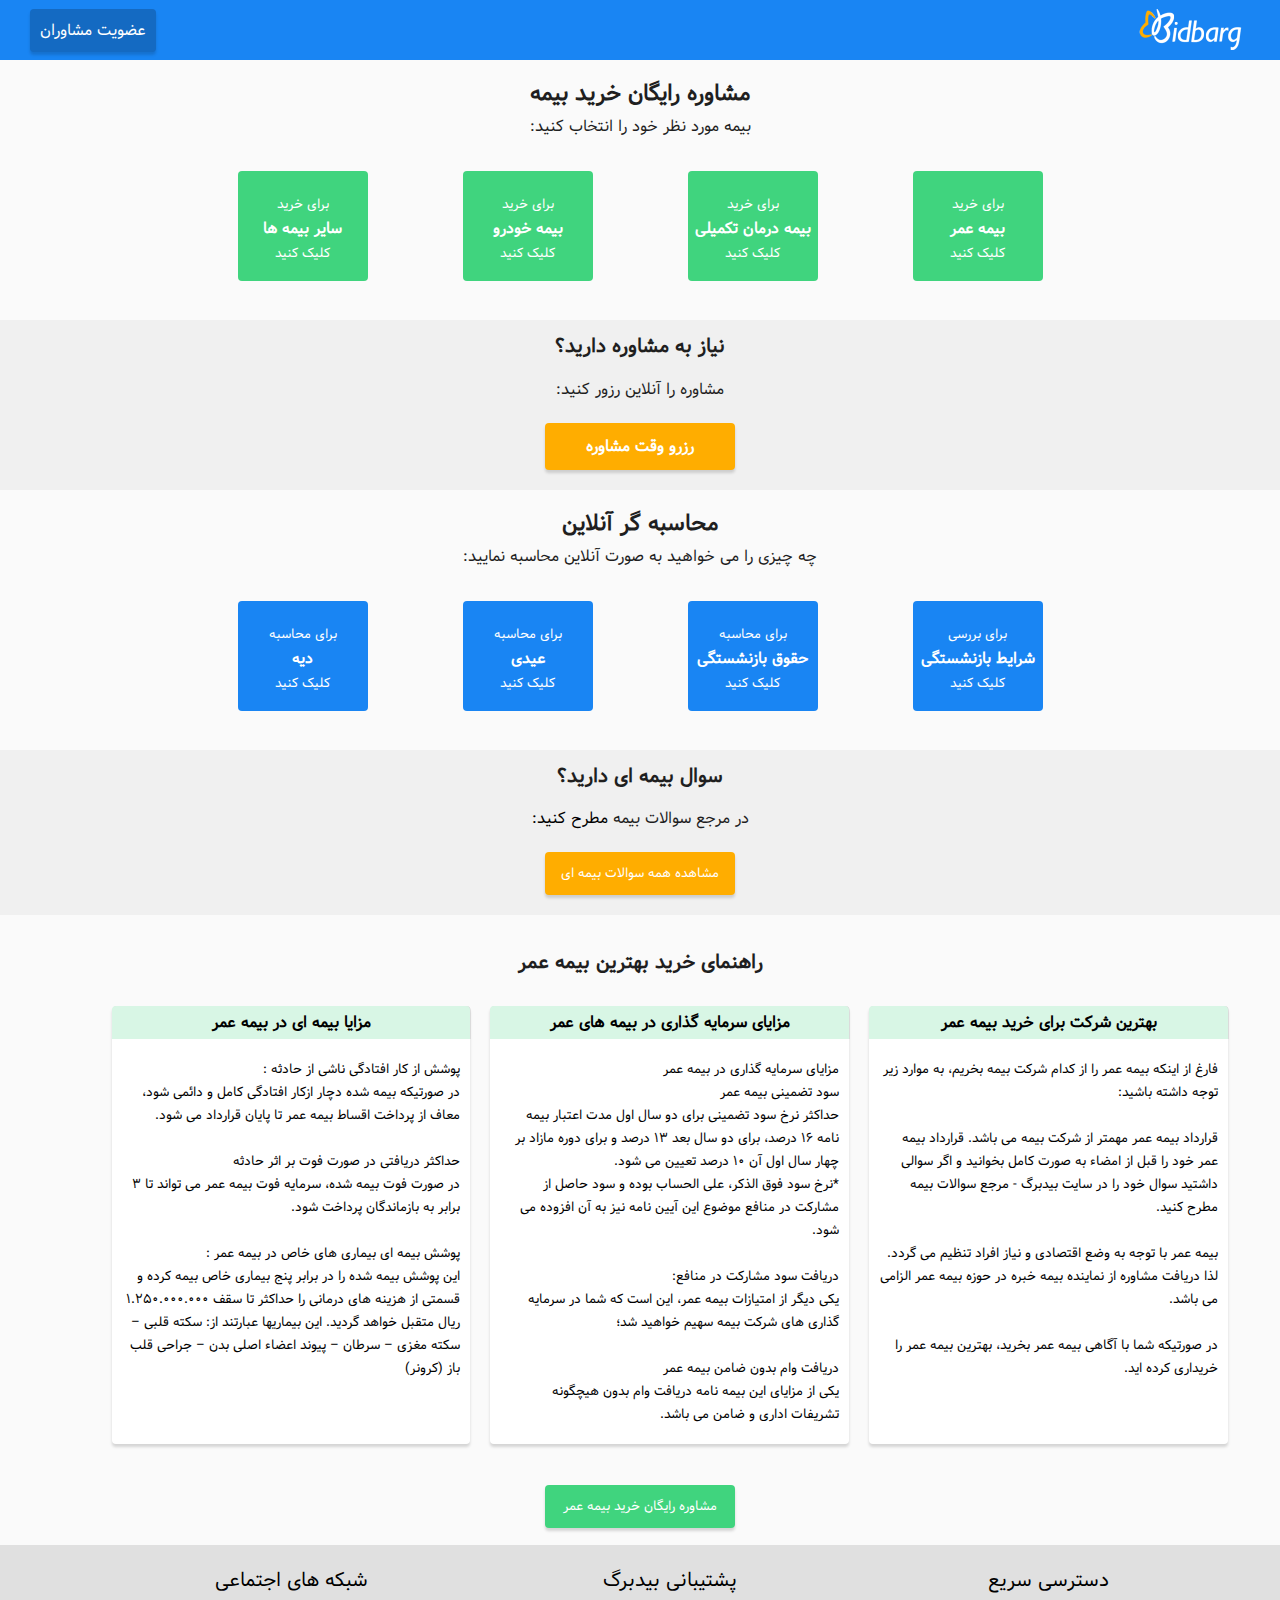
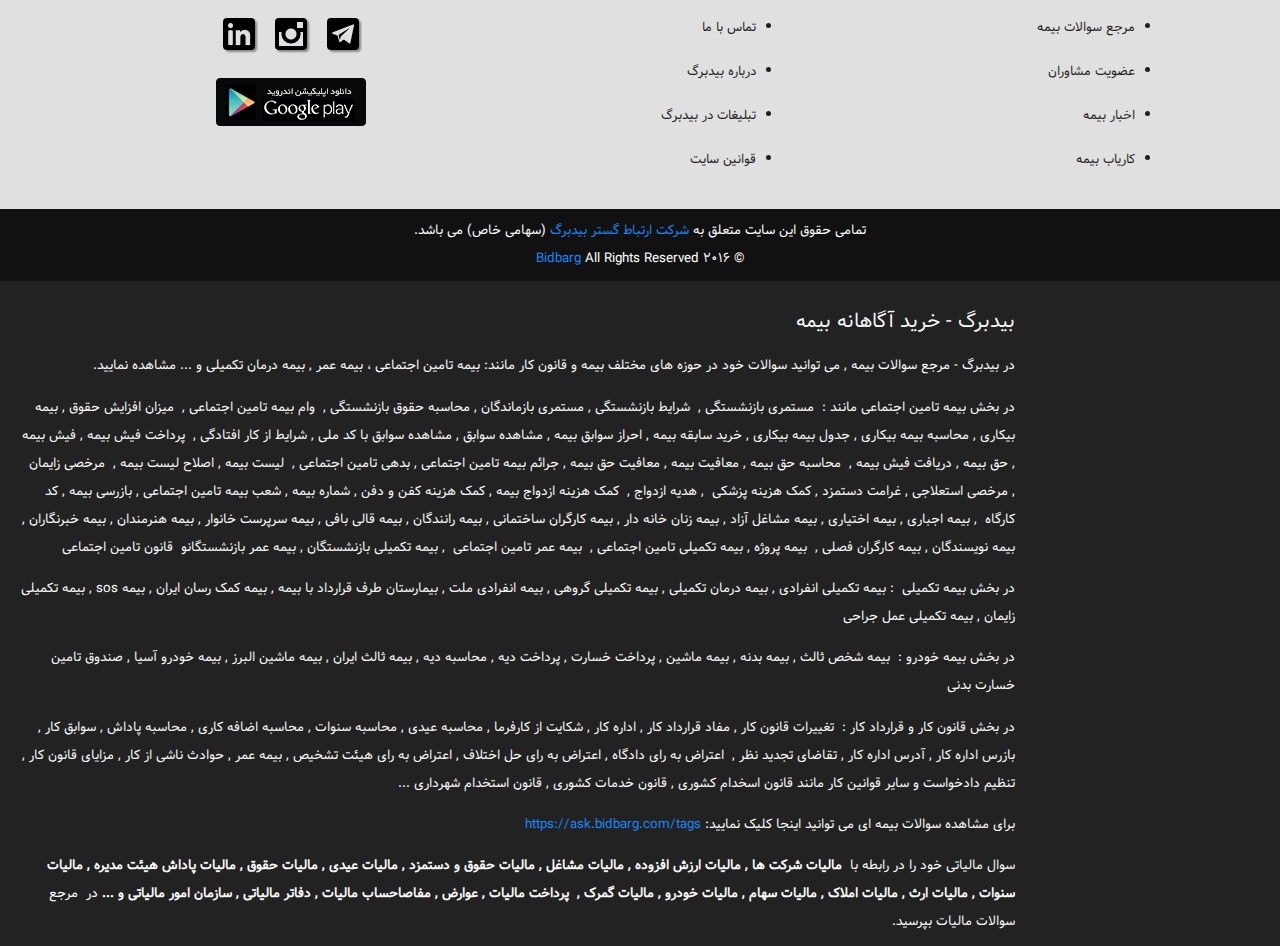
==== commit 584a3196: "remove search" ====
--- a/index.html
+++ b/index.html
@@ -18,7 +18,7 @@
       else window.addEventListener('load', loadDeferredStyles);
     </script>
 	<meta charset="utf-8" >
-	<title>بیدبرگ - خرید آگاهانه بیمه عمر, بیمه خودرو, مشاوره تامین اجتماعی ...</title>
+	<title>بیدبرگ - خرید و مشاوره آگاهانه بیمه عمر , بیمه تامین اجتماعی ...</title>
 	<meta name="description" content="با بیدبرگ خرید آگاهانه بیمه را تجربه کنید. خرید بیمه عمر , بیمه شخص ثالث خودرو , بیمه بدنه ماشین ,    بیمه تکمیلی درمان بیمه و مشاوره بیمه تامین اجتماعی ..." />
     <meta name="viewport" content="width=device-width, initial-scale=1">
     <link rel="shortcut icon" href="images/fav192.png">
@@ -128,9 +128,9 @@
 
 
 			<div id="soal2" class="clear">
-			<h2><a href="#soal2" style="color: #1f1f1f;">‌نیاز به جلسه حضوری در حوزه بیمه تامین اجتماعی، قانون کار و دیه دارید ؟</h2>
-			<h4>جلسه مشاوره را آنلاین رزور کنید:</h4>
-			<a class="tarh" href="https://support.bidbarg.com/%D8%B1%D8%B2%D8%B1%D9%88-%D8%AC%D9%84%D8%B3%D9%87-%D9%85%D8%B4%D8%A7%D9%88%D8%B1%D9%87?utm_source=SourceBibargset&utm_campaign=CampaginBidbargset&utm_medium=MediumBidbargset"  target="_blank">رزرو جلسه مشاوره</a>
+			<h2><a href="#soal2" style="color: #1f1f1f;">‌نیاز به مشاوره دارید؟</h2>
+			<h4>مشاوره را آنلاین رزور کنید:</h4>
+			<a class="tarh" href="https://support.bidbarg.com/%D8%B1%D8%B2%D8%B1%D9%88-%D8%AC%D9%84%D8%B3%D9%87-%D9%85%D8%B4%D8%A7%D9%88%D8%B1%D9%87?utm_source=SourceBibargset&utm_campaign=CampaginBidbargset&utm_medium=MediumBidbargset"  target="_blank">رزرو وقت مشاوره</a>
 		</div>
 
 					<div id="box3" class="clear">
@@ -177,26 +177,13 @@
 				</ul>
 			</div>
 		</div>
-		<div id="searchbox" class="clear" >
-		<h2>سوال بیمه، قانون کار و دیه خود را جستجو کنید:</h2>
-		<div class="search">
-		<script>
-  (function() {
-    var cx = '007205556816626966315:q1eykhxljbw';
-    var gcse = document.createElement('script');
-    gcse.type = 'text/javascript';
-    gcse.async = true;
-    gcse.src = 'https://cse.google.com/cse.js?cx=' + cx;
-    var s = document.getElementsByTagName('script')[0];
-    s.parentNode.insertBefore(gcse, s);
-  })();
-</script>
-<gcse:searchbox-only></gcse:searchbox-only>
-<a class="tarh" href="https://ask.bidbarg.com?utm_source=SourceBibargask2&utm_campaign=CampaginBidbargask2&utm_medium=MediumBidbargask2"  target="_blank">مشاهده همه سوالات بیمه ای</a>
-</div>
-</div>
-
-		<div id="hamkaran" class="clear">
+<div id="soal" class="clear">
+ 			<h2><a href="#soal" style="color: #1f1f1f;">سوال بیمه ای دارید؟</h2>
+  			<h4>در <a href="https://goo.gl/Wj9JeP">مرجع سوالات بیمه</a> مطرح کنید:</h4>
+  			<a class="tarh" href="https://goo.gl/xYTXvY"  target="_blank">مشاهده همه سوالات بیمه ای</a>
+		</div>
+
+<!-- 		<div id="hamkaran" class="clear">
 			<h2 style="font-weight:bolder;"><a href="#hamkaran" style="color: #1f1f1f;">همکاران بیدبرگ</h2>
 			<div style="display: table; margin: auto;" >
 			<figure class="arz">
@@ -218,7 +205,7 @@
 				<img alt="بیمه سامان" src="images/mellat.png">
 			</figure>
 			</div>
-		</div>
+		</div> -->
 		<div id="abzarak" class="clear">
 			<h2 style="text-align: center; font-weight:bolder;"><a href="https://ask.bidbarg.com/%D8%A8%DB%8C%D9%85%D9%87-%D8%B9%D9%85%D8%B1-%D9%88-%D8%B3%D8%B1%D9%85%D8%A7%DB%8C%D9%87-%DA%AF%D8%B0%D8%A7%D8%B1%DB%8C?utm_source=SourceBibargaskomr&utm_campaign=CampaginBidbargaskomr&utm_medium=MediumBidbargaskomr" style="color: #1f1f1f;"  target="_blank">راهنمای خرید بهترین بیمه عمر</h2>
 			<div class="widget">
--- a/style.css
+++ b/style.css
@@ -203,14 +203,13 @@
 	color: #125dab;
 }
 
-#searchbox .tarh {
+#soal .tarh {
 	background: #ffad00;
 	color: #fff;
 	padding: 10px;
 	display: block;
 	width: 170px;
 	margin: 0 auto;
-	margin-top: 20px;
 	border-radius: 4px;
 	box-shadow: 0 3px 3px rgba(0,0,0,.15);
 }
@@ -248,6 +247,8 @@
 	margin: 0 auto;
 	border-radius: 4px;
 	box-shadow: 0 3px 3px rgba(0,0,0,.15);
+	font-weight: bolder;
+	font-size: medium;
 }
 #abzarak2 .tarh {
 	background: #40d47e;
@@ -961,30 +962,3 @@
 th {
   padding: 0;
 }
-#searchbox{
-	margin: auto;
-	text-align: center;
-	background-color: #eeeeee;
-	padding:10px 0px 0px 0px;
-}
-#searchbox .search{
-	width: 50%;
-	margin: auto;
-	padding: 20px;
-	text-align: center;
-}
-.cse input.gsc-input, input.gsc-input {
-background-image:url(“images/blue-logo.png”) !important;
-background-repeat:no-repeat;
-background-color:#fff;
-}
-.cse input.gsc-input:focus, input.gsc-input:focus {
-background-image:none !important;
-}
-.cse input.gsc-input, input.gsc-input {
-background-image:none !important;
-}
-@media (max-width: 960px){
-	#searchbox .search {
-		width: 80% !important;
-	}
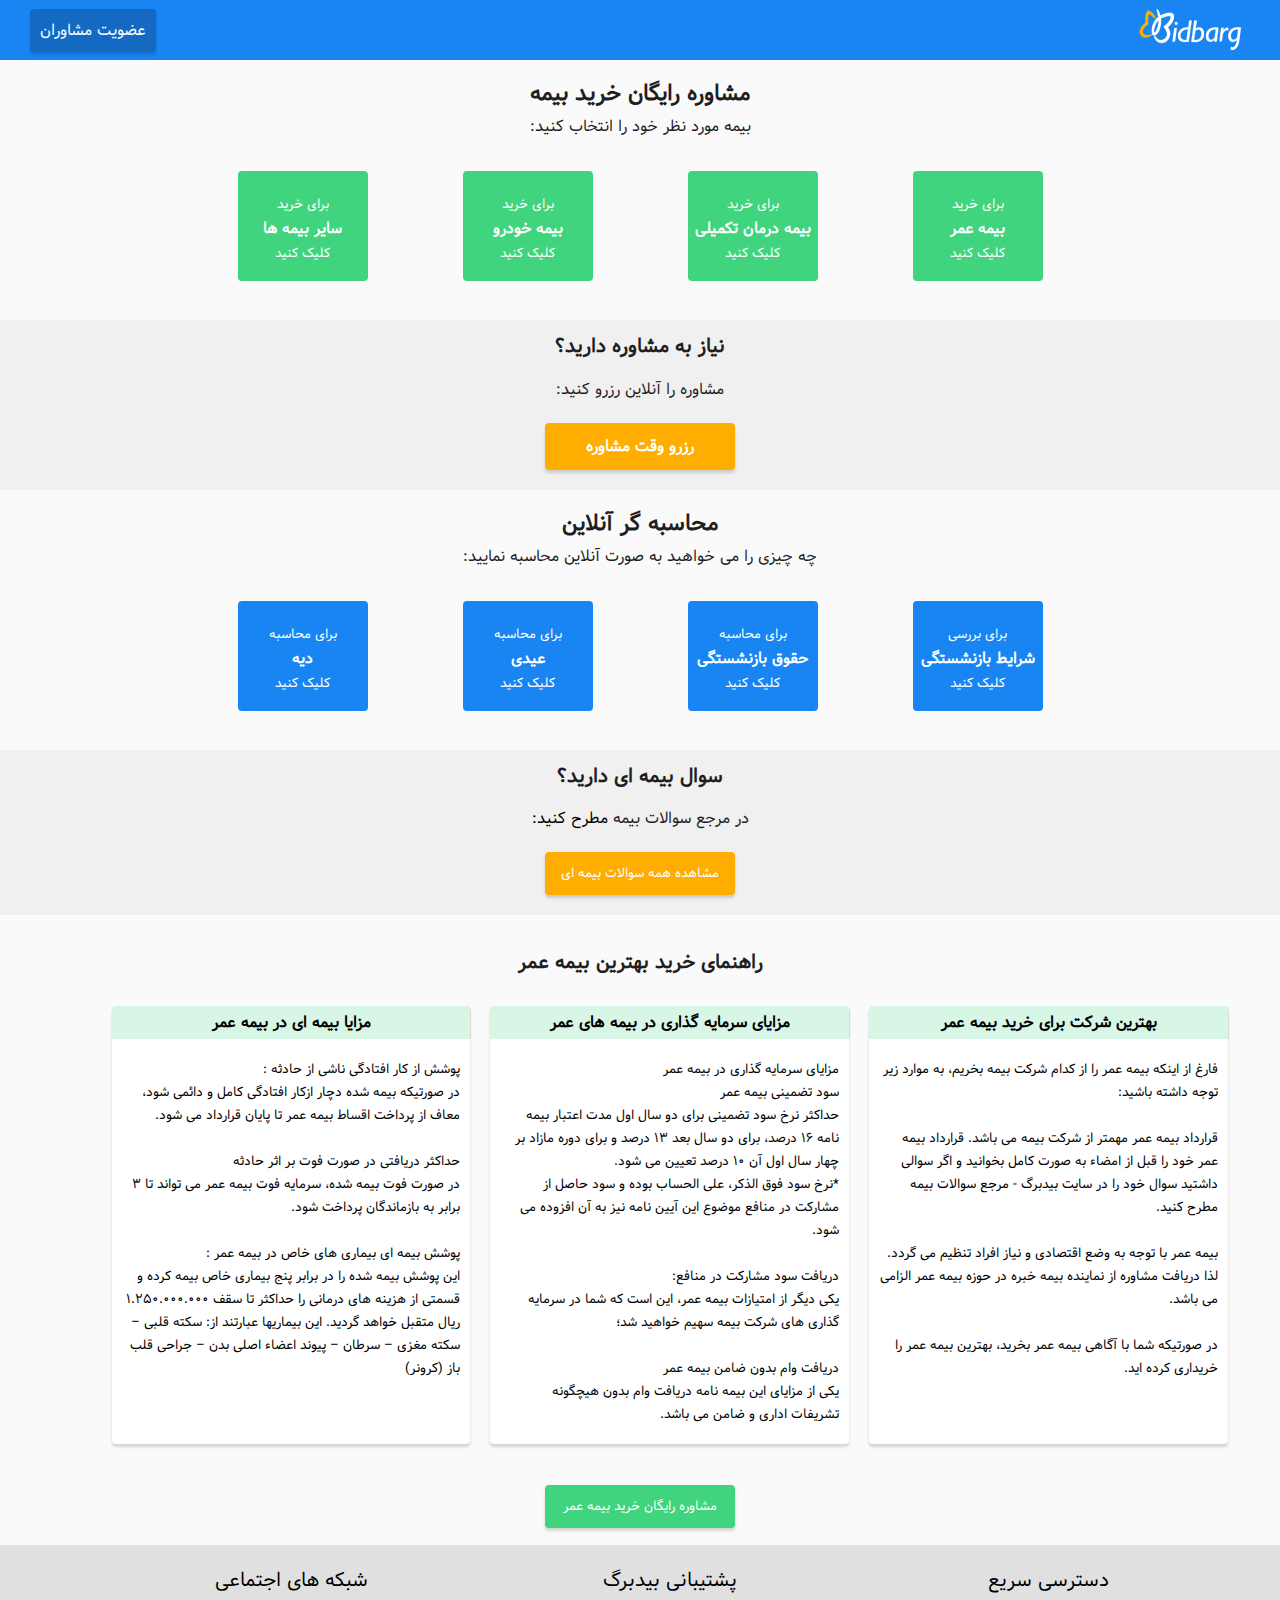
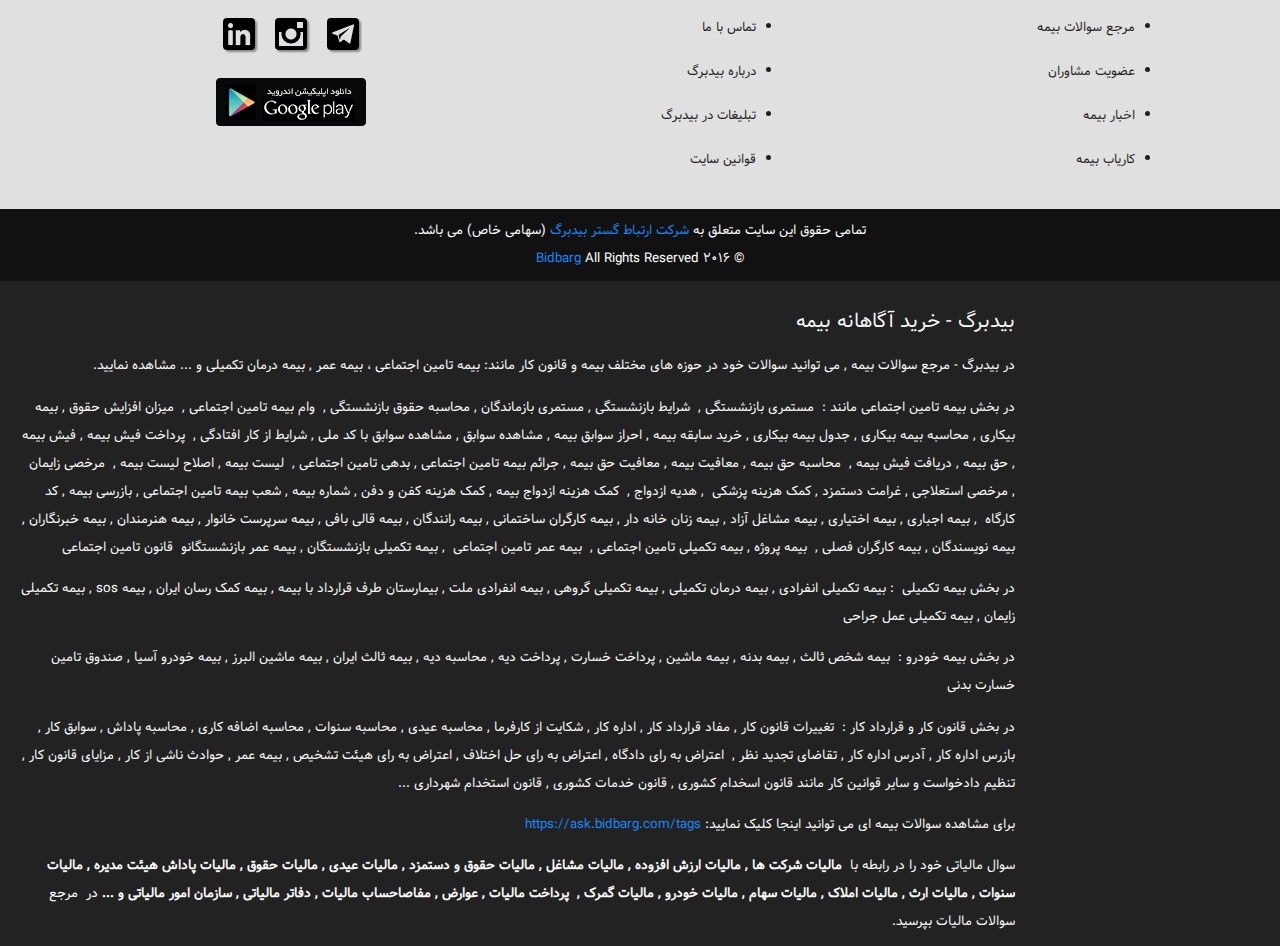
==== commit 5d4a980a: "css" ====
--- a/index.html
+++ b/index.html
@@ -129,7 +129,7 @@
 
 			<div id="soal2" class="clear">
 			<h2><a href="#soal2" style="color: #1f1f1f;">‌نیاز به مشاوره دارید؟</h2>
-			<h4>مشاوره را آنلاین رزور کنید:</h4>
+			<h4>مشاوره را آنلاین رزرو کنید:</h4>
 			<a class="tarh" href="https://support.bidbarg.com/%D8%B1%D8%B2%D8%B1%D9%88-%D8%AC%D9%84%D8%B3%D9%87-%D9%85%D8%B4%D8%A7%D9%88%D8%B1%D9%87?utm_source=SourceBibargset&utm_campaign=CampaginBidbargset&utm_medium=MediumBidbargset"  target="_blank">رزرو وقت مشاوره</a>
 		</div>
 
